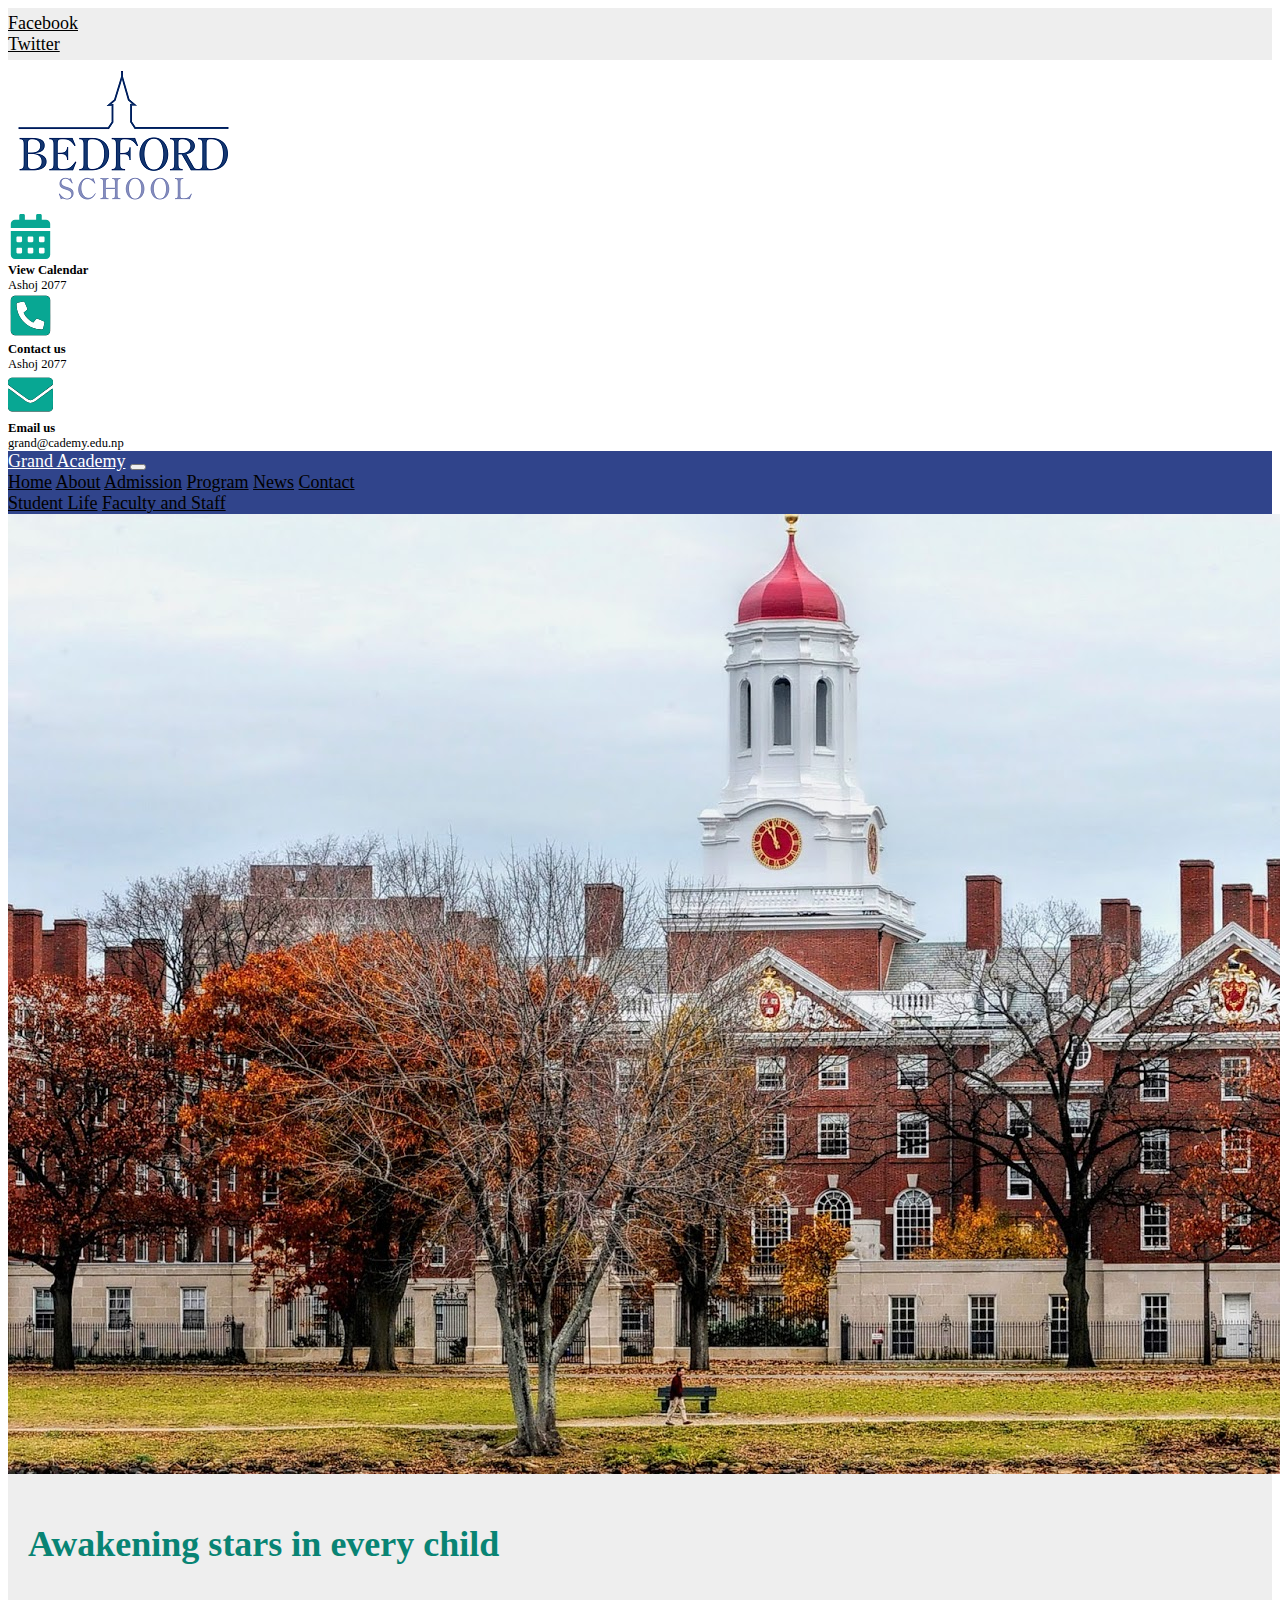
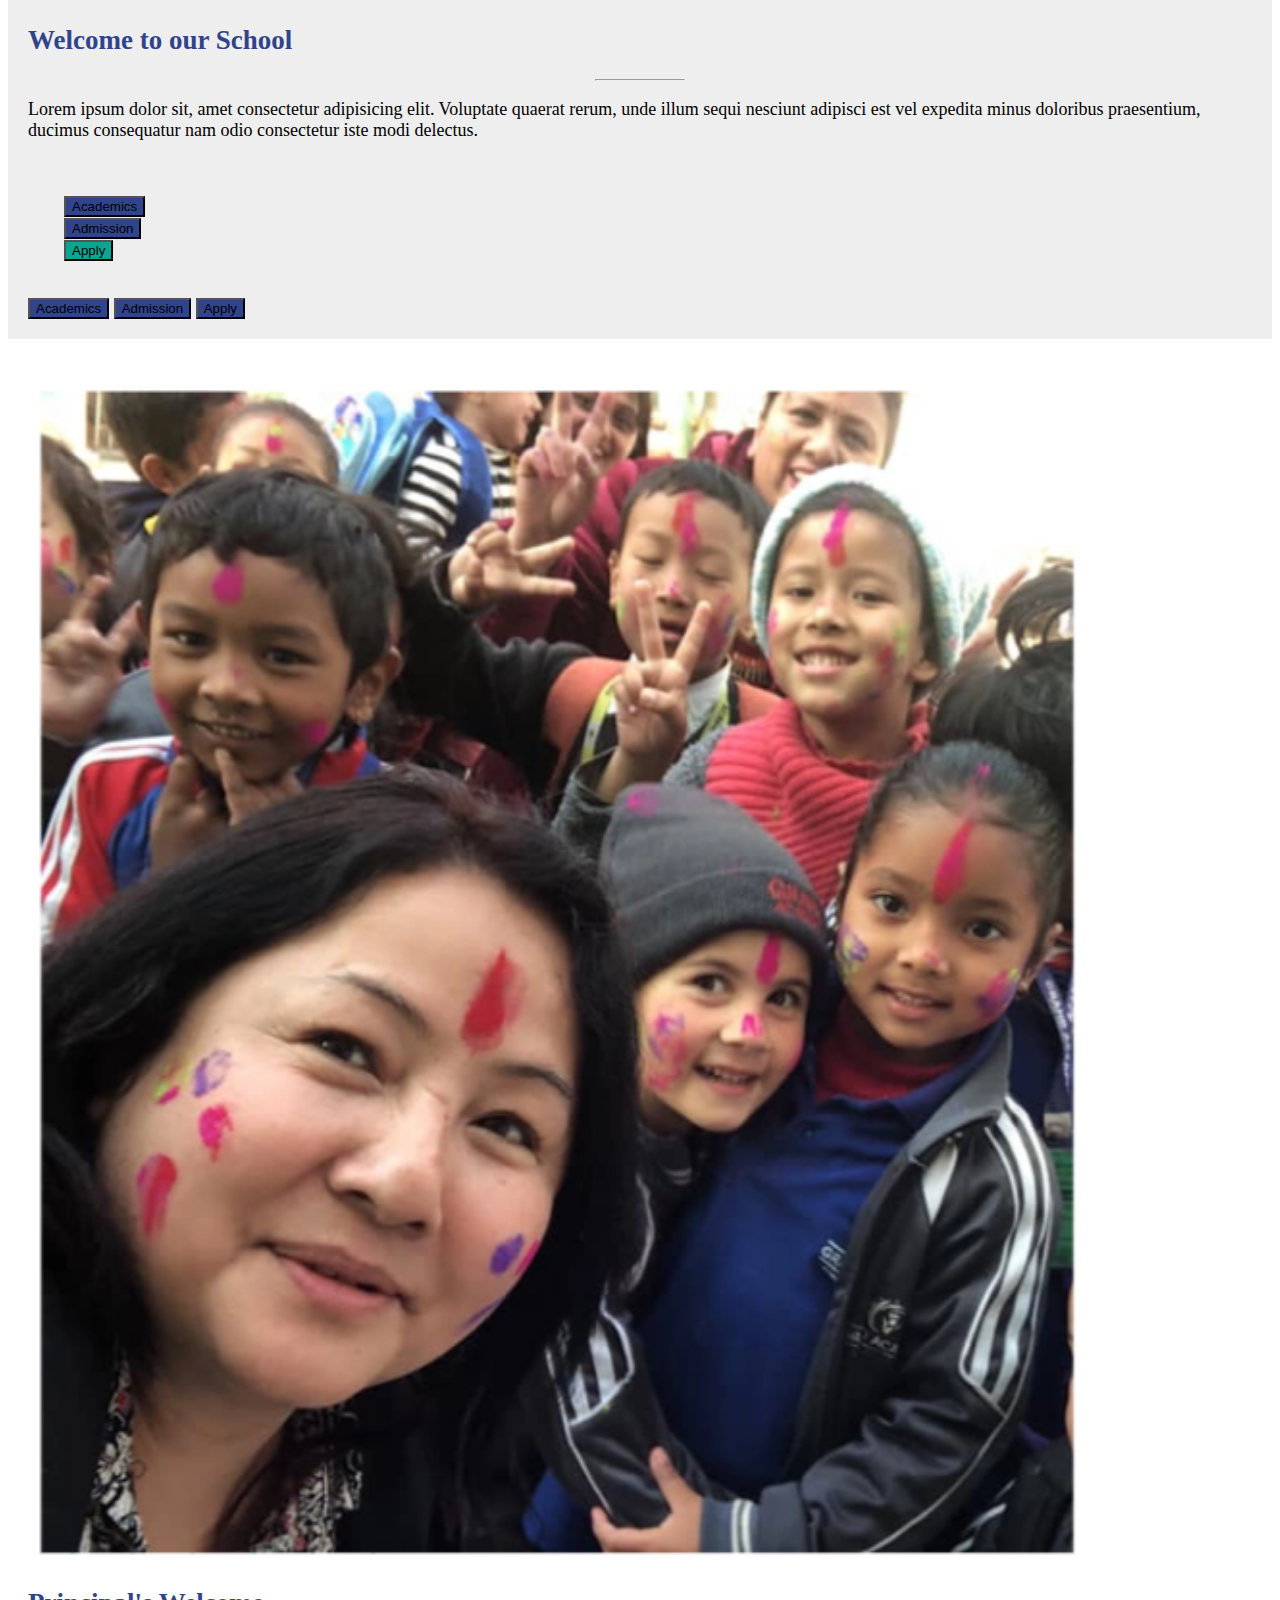
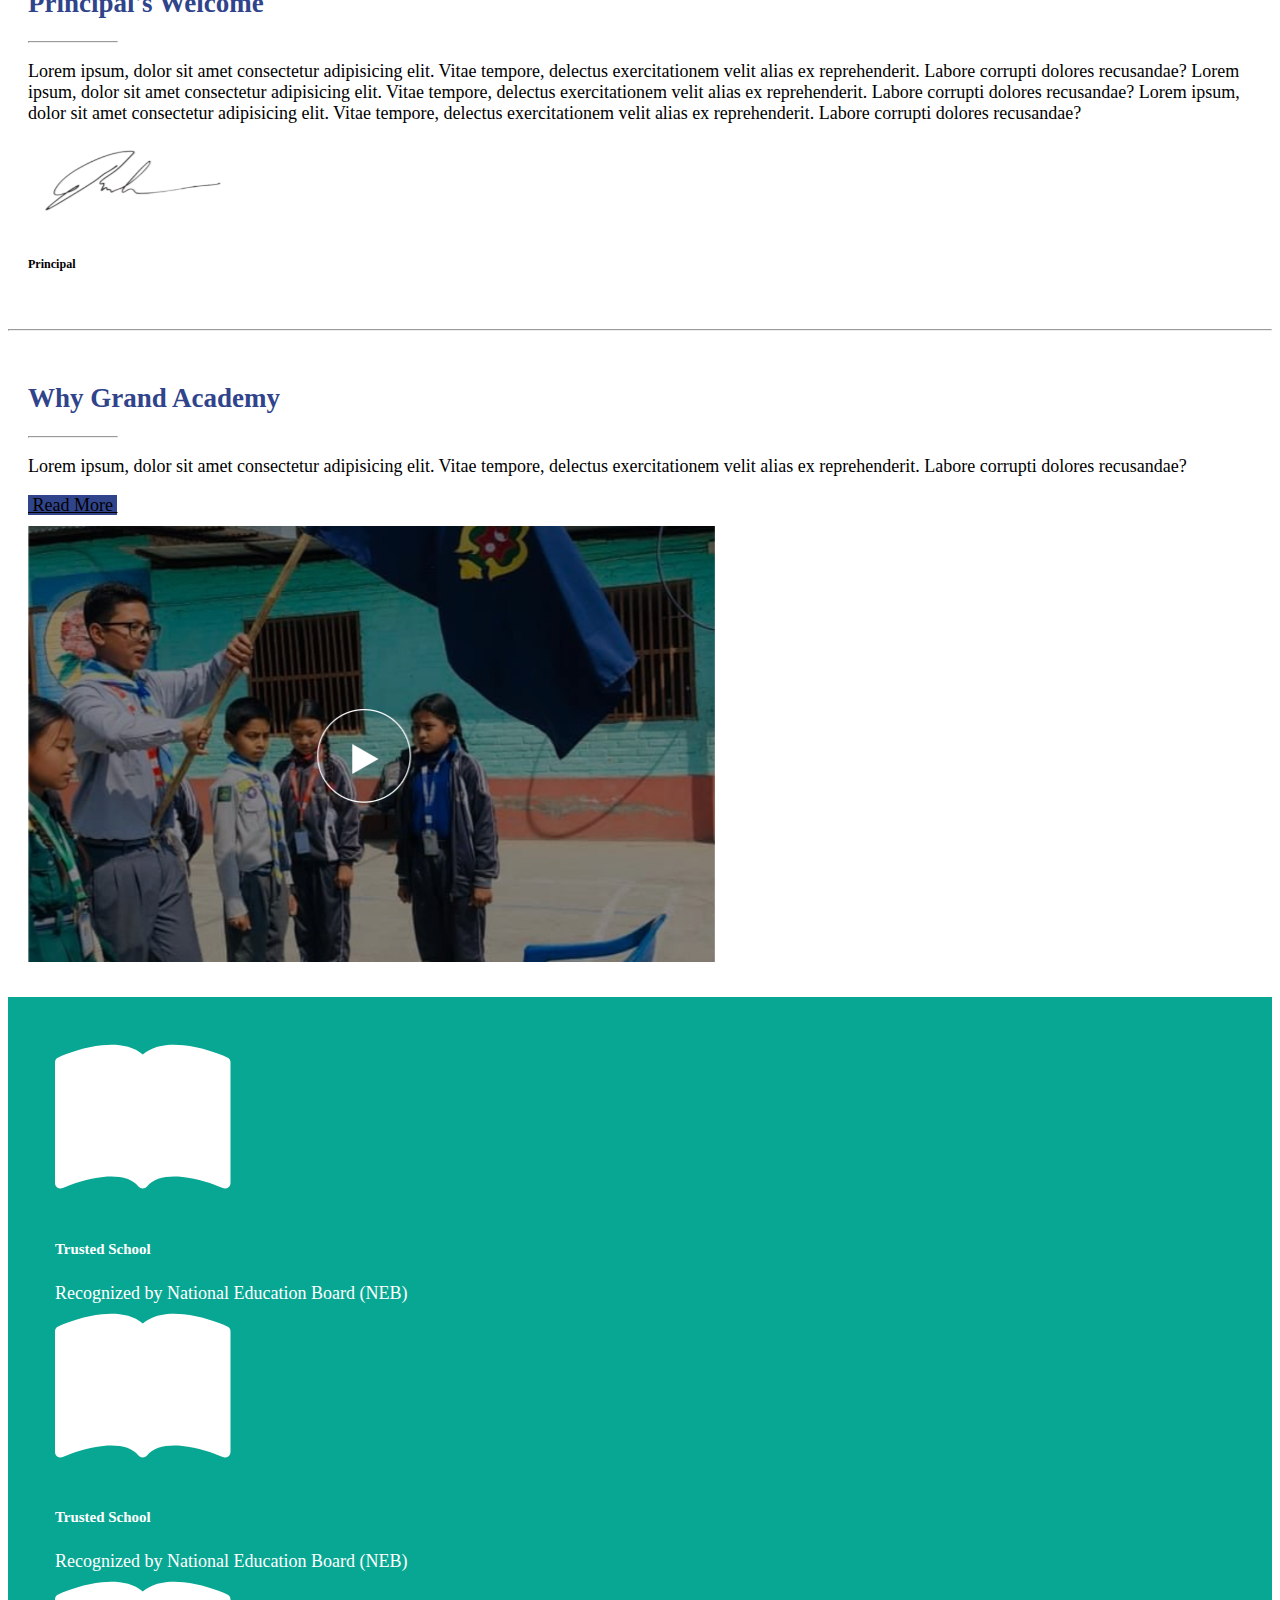
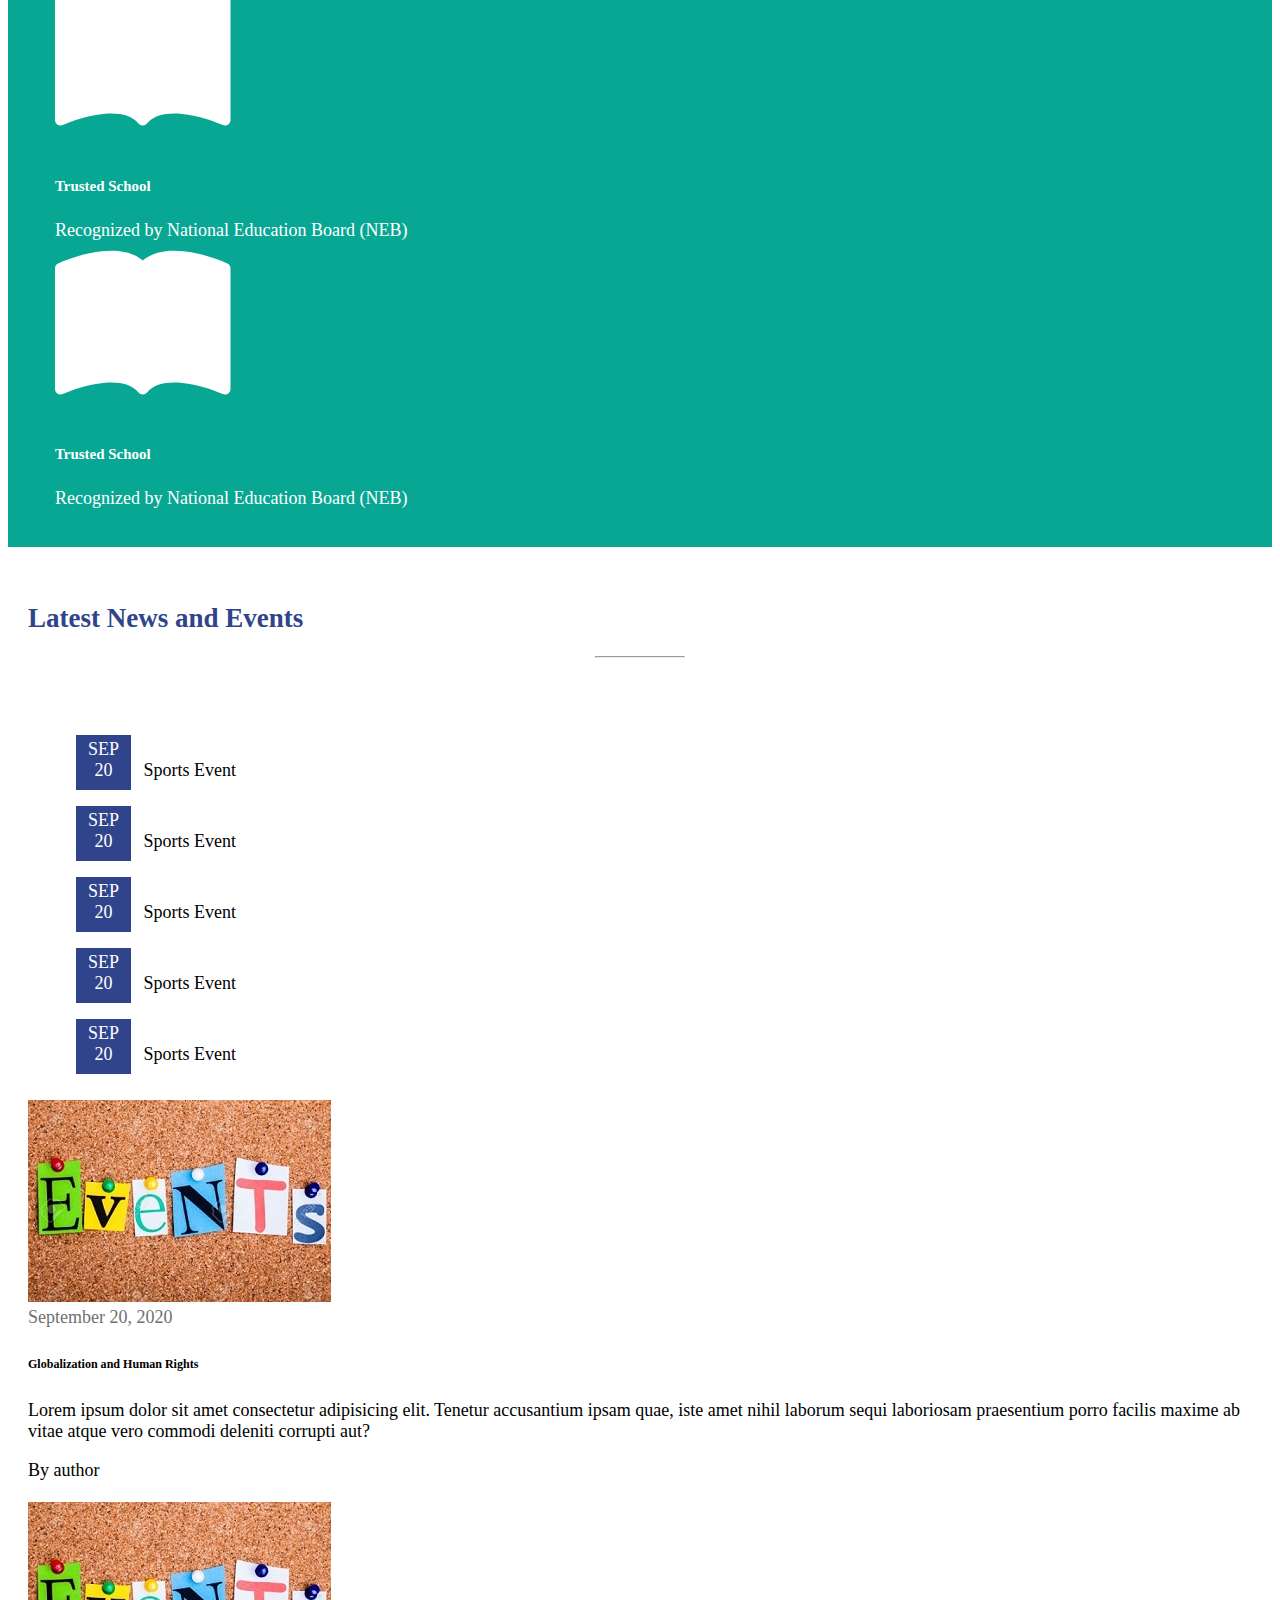
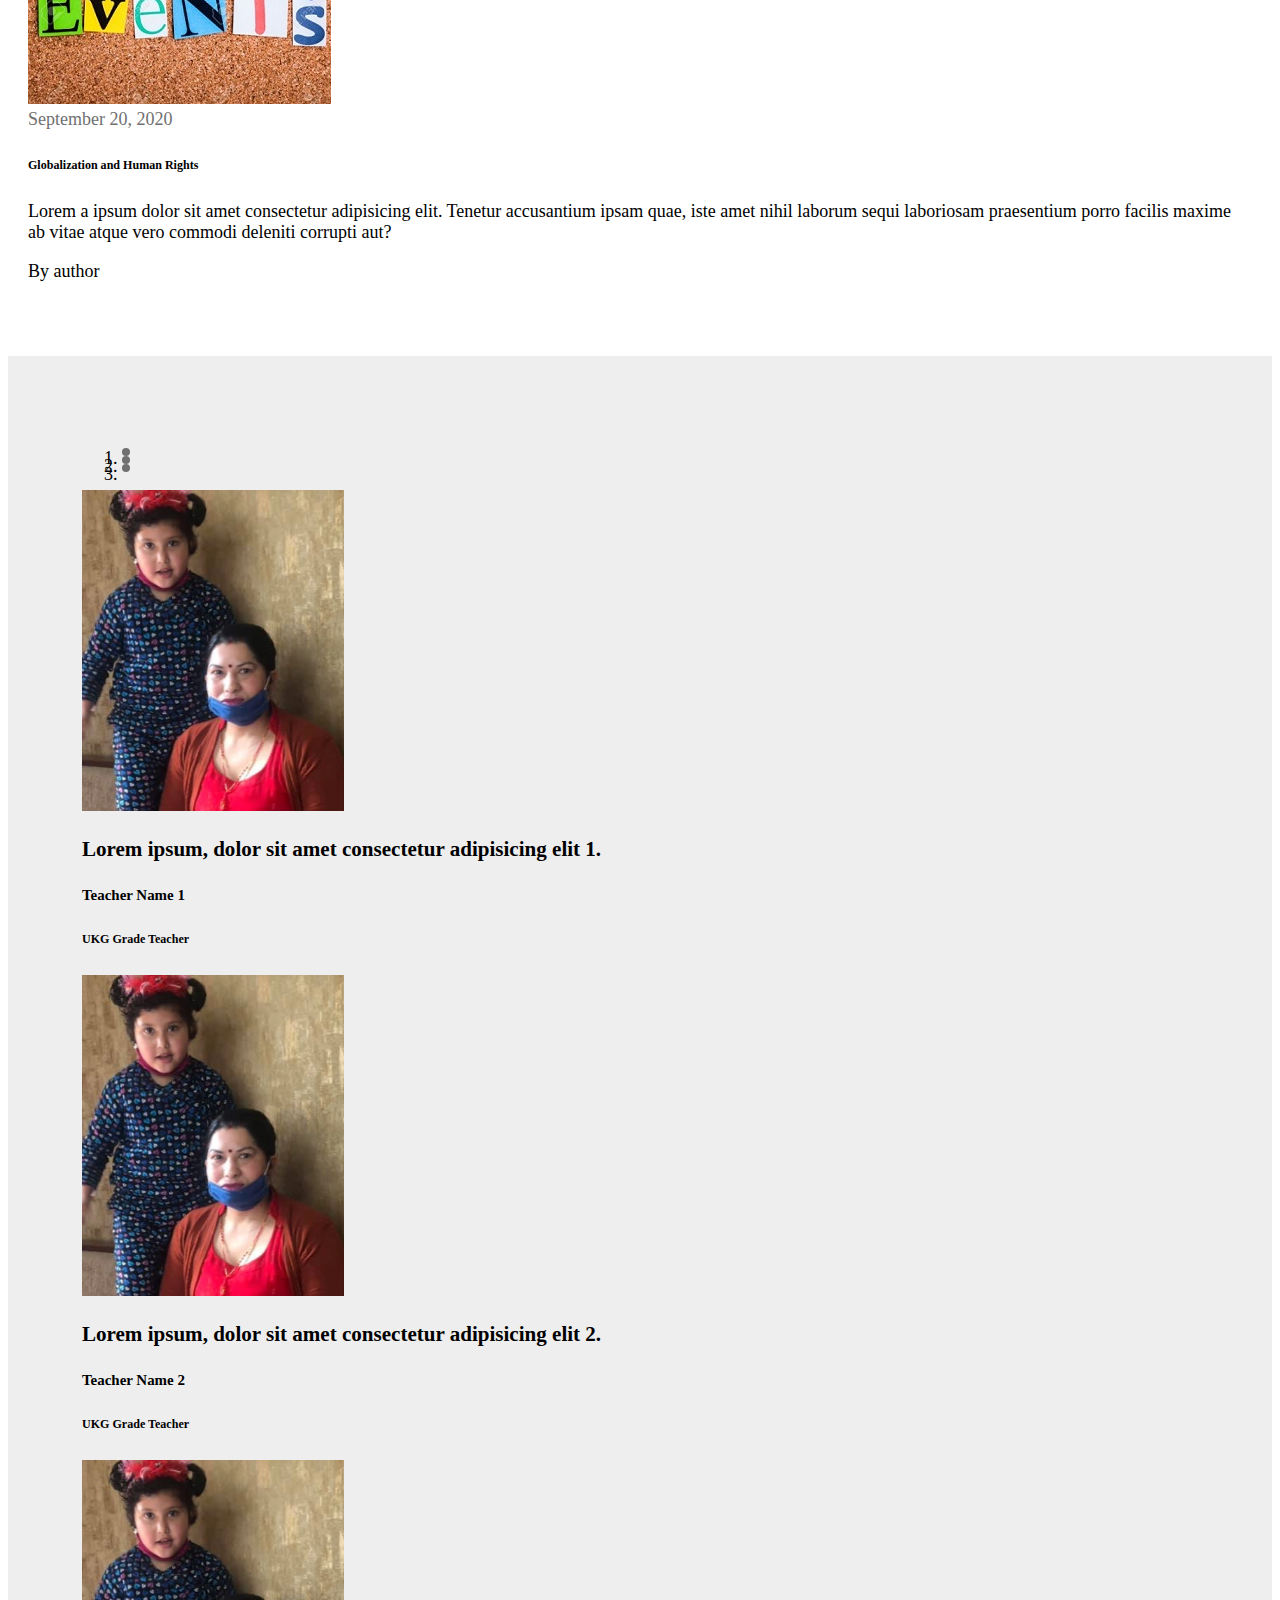
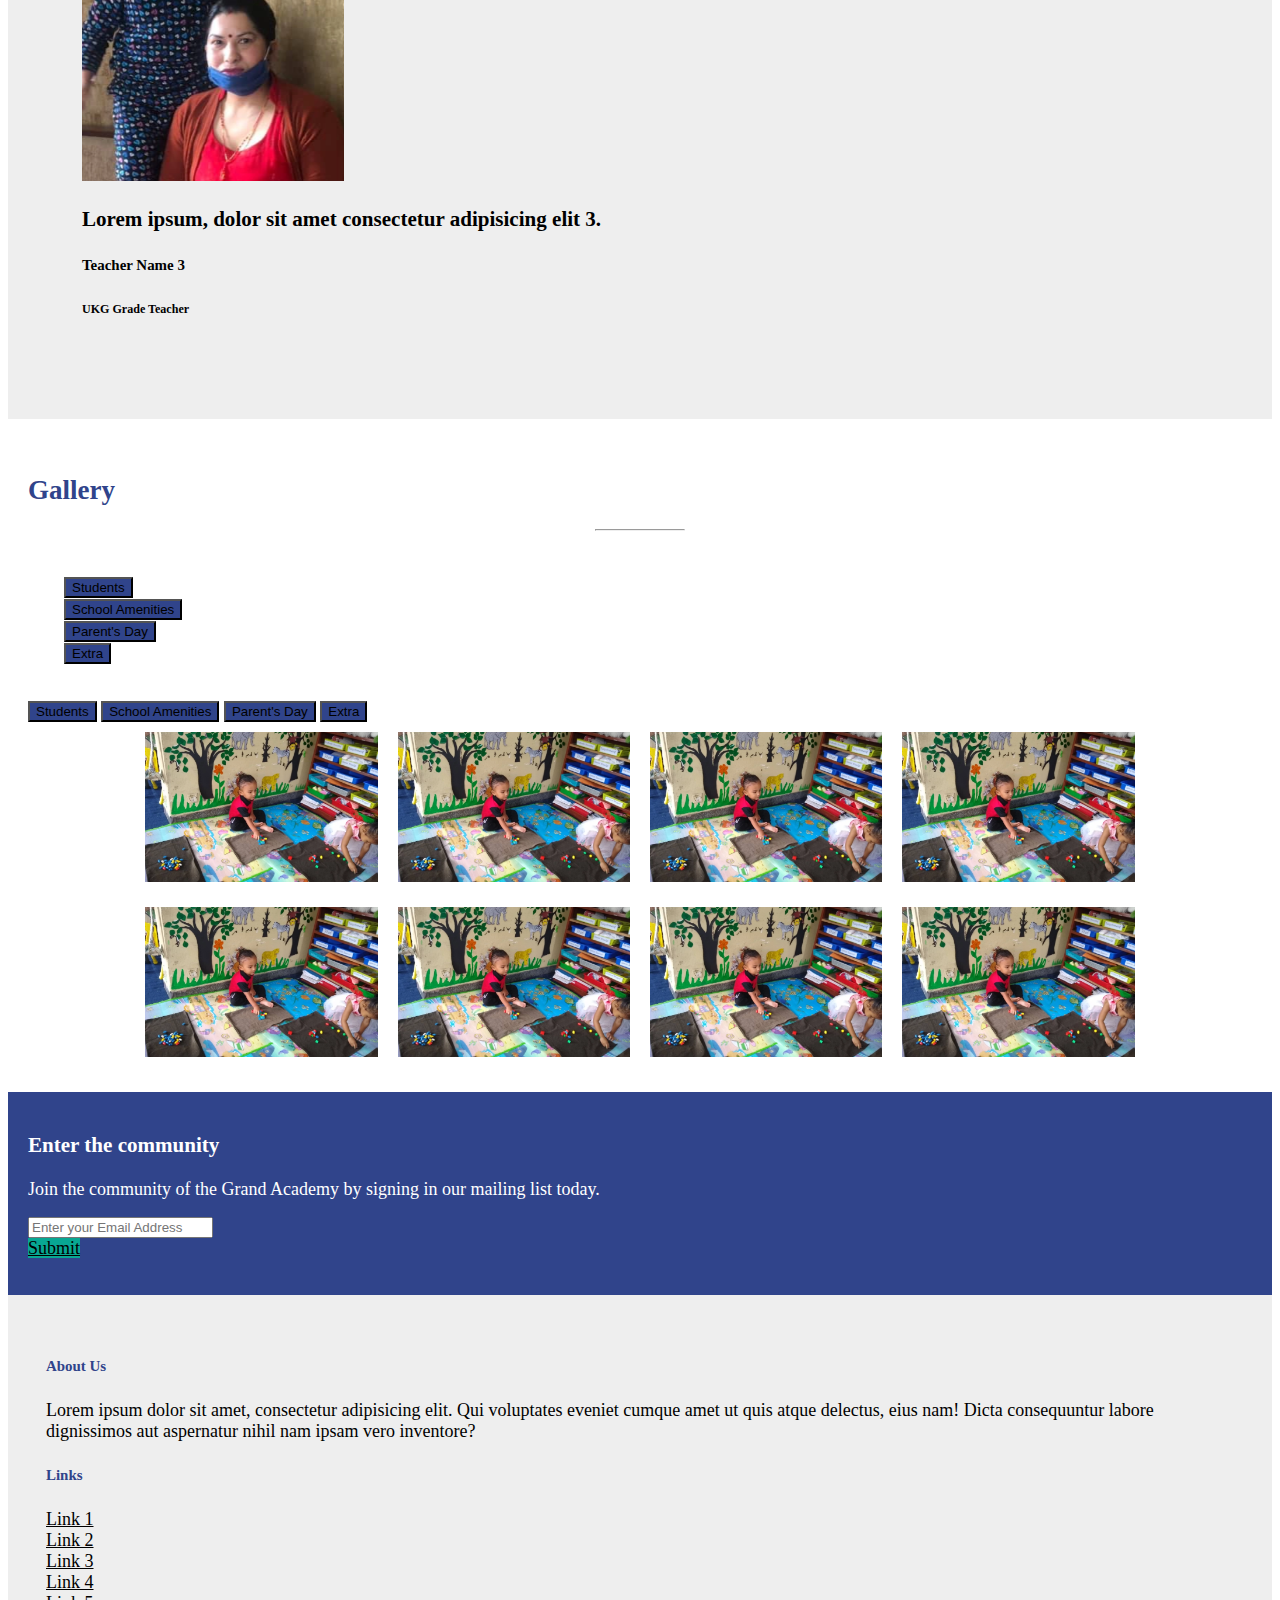
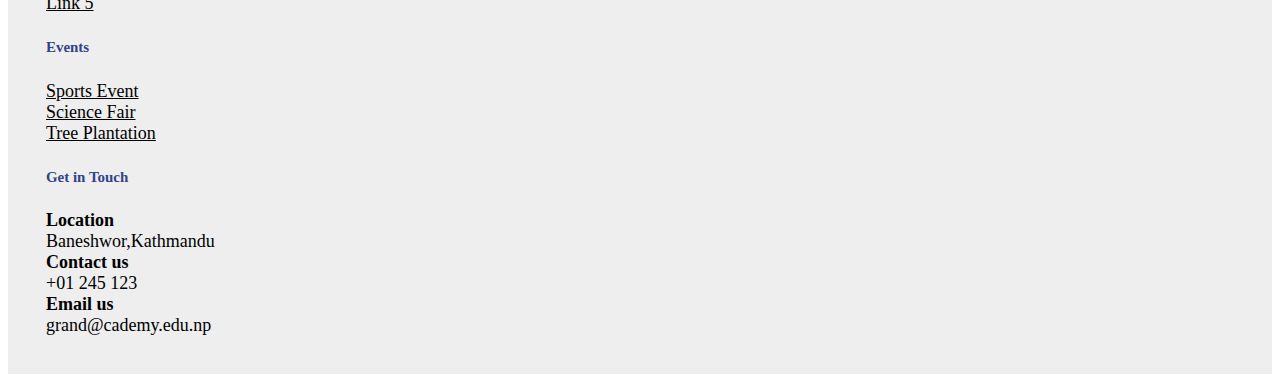
==== index.html @ 6115d981 "added padding and margins" ====
<!DOCTYPE html>
<html lang="en">
  <head>
    <!-- Required meta tags -->
    <meta charset="utf-8" />
    <meta
      name="viewport"
      content="width=device-width, initial-scale=1, shrink-to-fit=no"
    />

    <!-- Bootstrap CSS -->
    <link
      rel="stylesheet"
      href="https://cdn.jsdelivr.net/npm/bootstrap@4.5.3/dist/css/bootstrap.min.css"
      integrity="sha384-TX8t27EcRE3e/ihU7zmQxVncDAy5uIKz4rEkgIXeMed4M0jlfIDPvg6uqKI2xXr2"
      crossorigin="anonymous"
    />

    <!-- Font Awesome CSS -->
    <link
      rel="stylesheet"
      href="https://cdnjs.cloudflare.com/ajax/libs/font-awesome/4.7.0/css/font-awesome.min.css"
    />

    <!-- Local CSS -->
    <link rel="stylesheet" href="style.css" />

    <title>Demo</title>
  </head>

  <body>
    <div id="main-body-wrapper" class="container">
      <!-- 1. Social Media -->
      <section class="social-media">
        <div class="container-fluid">
          <div class="row justify-content-md-end text-center" style="padding:5px 0px">
            <div class="col col-md-2"><a href="#">Facebook</a></div>
            <div class="col col-md-2"><a href="#">Twitter</a></div>
          </div>
        </div>
      </section>

      <!-- 2. Header Section -->
      <section class="my-header">
        <div class="container-fluid">
          <div class="row">
            <!-- logo section -->
            <div class="col-3">
              <img src="img/logo.png" alt="logo" />
            </div>

            <!-- other section -->
            <div class="d-none d-xl-block col-9 align-self-center">
              <div class="row justify-content-end">
                <!--1st item-->
                <div class="col-3">
                  <div class="row">
                    <!--icon -->
                    <div class="col-lg-3 align-self-center">
                      <img
                        class="my-icon"
                        src="img/calendar-icon.svg"
                        alt="icon"
                      />
                    </div>
                    <!-- info -->
                    <div class="col-9">
                      <span style="font-weight: bold">View Calendar<br /></span>
                      Ashoj 2077
                    </div>
                  </div>
                </div>

                <!--2nd item-->
                <div class="col-3">
                  <div class="row">
                    <!--icon -->
                    <div class="col-lg-3 align-self-center">
                      <img
                        class="my-icon"
                        src="img/phone-icon.svg"
                        alt="icon"
                      />
                    </div>
                    <!-- info -->
                    <div class="col-9">
                      <span style="font-weight: bold">Contact us<br /></span>
                      Ashoj 2077
                    </div>
                  </div>
                </div>

                <!-- 3rd item-->
                <div class="col-3">
                  <div class="row">
                    <!--icon -->
                    <div class="col-lg-3 align-self-center">
                      <img class="my-icon" src="img/mail-icon.svg" alt="icon" />
                    </div>
                    <!-- info -->
                    <div class="col-9">
                      <span style="font-weight: bold">Email us<br /></span>
                      <span style="word-wrap: break-word">
                        grand@cademy.edu.np
                      </span>
                    </div>
                  </div>
                </div>
              </div>
            </div>
          </div>
        </div>
      </section>

      <!-- 3. Navigation Bar -->
      <nav class="navbar navbar-dark navbar-expand-lg sticky-top">
        <!--logo-->
        <a href="#" class="d-lg-none navbar-band" style="color: white"
          >Grand Academy</a
        >

        <!--toggle button-->
        <button
          class="navbar-toggler"
          data-toggle="collapse"
          data-target="#navbar-menu"
        >
          <span class="navbar-toggler-icon"> </span>
        </button>

        <!--collapse on small screens-->
        <div class="collapse navbar-collapse" id="navbar-menu">
          <div class="navbar-nav mr-auto">
            <a class="nav-item nav-link mx-3 active" href="#">Home</a>
            <a class="nav-item nav-link mx-3" href="#">About</a>
            <a class="nav-item nav-link mx-3" href="#">Admission</a>
            <a class="nav-item nav-link mx-3" href="#">Program</a>
            <a class="nav-item nav-link mx-3" href="#">News</a>
            <a class="nav-item nav-link mx-3" href="#">Contact</a>
          </div>
          <div class="navbar-nav">
            <a class="nav-item nav-link mx-3" href="#">Student Life</a>
            <a class="nav-item nav-link mx-3" href="#">Faculty and Staff</a>
          </div>
        </div>

        <!--test-->
      </nav>

      <!-- 5. Welcome Image-->
      <section class="welcome-image">
        <div class="container-fluid" style="background-color: #eeeeee">
          <img src="img/welcome.jpg" alt="welcome-image" class="img-fluid" />
        </div>
      </section>

      <!-- 6. Welcome Section -->
      <section class="welcome-section">
        <div class="container-fluid text-center pt-3">
          <!-- Main Title -->
          <div class="row">
            <div class="col-12" style="color:#088474;">
              <h1>Awakening stars in every child</h1>
            </div>
          </div>
          <!-- Welcome Message -->
          <div class="row">
            <div class="col-xs-12 offset-md-2 col-md-8 offset-md-2 text-center">
              <h2>Welcome to our School</h2>
              <hr id="custom-hr"/>
              <p>
                Lorem ipsum dolor sit, amet consectetur adipisicing elit.
                Voluptate quaerat rerum, unde illum sequi nesciunt adipisci est
                vel expedita minus doloribus praesentium, ducimus consequatur
                nam odio consectetur iste modi delectus.
              </p>
            </div>
          </div>
          <!-- Buttons -->
          <div class="row">
            <!-- For Tablets and Greater -->
            <div
              class="d-none d-sm-block col-sm-12 col-md-12 offset-lg-2 col-lg-8 offset-lg-2"
              id ="custom-btn-group"
            >
              <div class="row justify-content-center">
                <div class="col-sm-3 col-md-3 col-lg-3">
                  <button type="button" class="btn btn-primary btn-block">
                    Academics
                  </button>
                </div>
                <div class="col-sm-3 col-md-3 col-lg-3">
                  <button type="button" class="btn btn-primary btn-block">
                    Admission
                  </button>
                </div>
                <div class="col-sm-3 col-md-3 col-lg-3">
                  <button type="button" class="btn btn-primary btn-block" id="green-btn">
                    Apply
                  </button>
                </div>
              </div>
            </div>
            <!-- For Mobiles and Smaller -->
            <div class="offset-2 col-8 offset-2">
              <div class="row justify-content-center">
                <div
                  class="btn-group-vertical btn-block d-sm-none"
                  role="group"
                >
                  <button type="button" class="btn btn-primary">
                    Academics
                  </button>
                  <button type="button" class="btn btn-primary">
                    Admission
                  </button>
                  <button type="button" class="btn btn-primary">Apply</button>
                </div>
              </div>
            </div>
          </div>
        </div>
      </section>

      <!-- 7.1 Principal's Welcome -->
      <section class="principal-message">
        <div class="container-fluid">
          <div class="row" style="padding-top:1rem">
            <div class="offset-0 col-12 offset-0">
              <div class="row">
                <!-- Principal Picture -->
                <div class="col-12 col-lg-6 text-center">
                  <img
                    src="img/principal.png"
                    alt="principal"
                    class="img-fluid"
                    style="height: 100%; width: 86%"
                  />
                </div>

                <!-- Principal Welcome -->
                <div class="col-12 col-lg-6">
                  <div class="row h-100">
                    <div class="col-xs-12 col-md-9">
                      <h2>Principal's Welcome</h2>
                      <hr id="custom-hr"/>
                      <p>
                        Lorem ipsum, dolor sit amet consectetur adipisicing
                        elit. Vitae tempore, delectus exercitationem velit alias
                        ex reprehenderit. Labore corrupti dolores recusandae?
                        Lorem ipsum, dolor sit amet consectetur adipisicing
                        elit. Vitae tempore, delectus exercitationem velit alias
                        ex reprehenderit. Labore corrupti dolores recusandae?
                        Lorem ipsum, dolor sit amet consectetur adipisicing
                        elit. Vitae tempore, delectus exercitationem velit alias
                        ex reprehenderit. Labore corrupti dolores recusandae?
                      </p>
                    </div>
                    <div class="col-12 align-self-end">
                      <img src="img/principal_signature.png" alt="signature" />
                      <h6>Principal</h6>
                    </div>
                  </div>
                </div>
              </div>
            </div>
          </div>
        </div>
      </section>
      <hr />

      <!-- 7.2 Principal on Why this Academy-->
      <section class="principal-message">
        <div class="container-fluid">
          <div class="row">
            <div class="offset-0 col-12 offset-0">
              <div class="row">
                <!-- Why this School section -->
                <div class="col-12 col-lg-6">
                  <div class="row h-100">
                    <div class="col-12">
                      <h2>Why Grand Academy</h2>
                      <hr id="custom-hr"/>
                      <p>
                        Lorem ipsum, dolor sit amet consectetur adipisicing
                        elit. Vitae tempore, delectus exercitationem velit alias
                        ex reprehenderit. Labore corrupti dolores recusandae?
                      </p>
                    </div>
                    <div class="col-12">
                      <a class="btn btn-primary" href="#"
                        >&nbsp;Read More&nbsp;</a
                      >
                    </div>
                  </div>
                </div>

                <!-- Video -->
                <div class="col-12 col-lg-6 text-center" style="padding:10px 0px;">
                  <img src="img/video.png" alt="video" class="img-fluid" />
                </div>
              </div>
            </div>
          </div>
        </div>
      </section>

      <!-- 8. Short Info on School-->
      <section class="short-info">
        <div class="container-fluid">
          <div class="row text-center" id="info-container">
            <div class="col-md-3 align-self-center">
              <svg
                width="15%"
                height="15%"
                viewBox="0 0 16 16"
                class="bi bi-book-fill"
                fill="currentColor"
                xmlns="http://www.w3.org/2000/svg"
              >
                <path
                  fill-rule="evenodd"
                  d="M8 1.783C7.015.936 5.587.81 4.287.94c-1.514.153-3.042.672-3.994 1.105A.5.5 0 0 0 0 2.5v11a.5.5 0 0 0 .707.455c.882-.4 2.303-.881 3.68-1.02 1.409-.142 2.59.087 3.223.877a.5.5 0 0 0 .78 0c.633-.79 1.814-1.019 3.222-.877 1.378.139 2.8.62 3.681 1.02A.5.5 0 0 0 16 13.5v-11a.5.5 0 0 0-.293-.455c-.952-.433-2.48-.952-3.994-1.105C10.413.809 8.985.936 8 1.783z"
                />
              </svg>
              <h5>Trusted School</h5>
              <p>Recognized by National Education Board (NEB)</p>
            </div>
            <div class="col-md-3 align-self-center">
              <svg
                width="15%"
                height="15%"
                viewBox="0 0 16 16"
                class="bi bi-book-fill"
                fill="currentColor"
                xmlns="http://www.w3.org/2000/svg"
              >
                <path
                  fill-rule="evenodd"
                  d="M8 1.783C7.015.936 5.587.81 4.287.94c-1.514.153-3.042.672-3.994 1.105A.5.5 0 0 0 0 2.5v11a.5.5 0 0 0 .707.455c.882-.4 2.303-.881 3.68-1.02 1.409-.142 2.59.087 3.223.877a.5.5 0 0 0 .78 0c.633-.79 1.814-1.019 3.222-.877 1.378.139 2.8.62 3.681 1.02A.5.5 0 0 0 16 13.5v-11a.5.5 0 0 0-.293-.455c-.952-.433-2.48-.952-3.994-1.105C10.413.809 8.985.936 8 1.783z"
                />
              </svg>
              <h5>Trusted School</h5>
              <p>Recognized by National Education Board (NEB)</p>
            </div>
            <div class="col-md-3 align-self-center">
              <svg
                width="15%"
                height="15%"
                viewBox="0 0 16 16"
                class="bi bi-book-fill"
                fill="currentColor"
                xmlns="http://www.w3.org/2000/svg"
              >
                <path
                  fill-rule="evenodd"
                  d="M8 1.783C7.015.936 5.587.81 4.287.94c-1.514.153-3.042.672-3.994 1.105A.5.5 0 0 0 0 2.5v11a.5.5 0 0 0 .707.455c.882-.4 2.303-.881 3.68-1.02 1.409-.142 2.59.087 3.223.877a.5.5 0 0 0 .78 0c.633-.79 1.814-1.019 3.222-.877 1.378.139 2.8.62 3.681 1.02A.5.5 0 0 0 16 13.5v-11a.5.5 0 0 0-.293-.455c-.952-.433-2.48-.952-3.994-1.105C10.413.809 8.985.936 8 1.783z"
                />
              </svg>
              <h5>Trusted School</h5>
              <p>Recognized by National Education Board (NEB)</p>
            </div>
            <div class="col-md-3 align-self-center">
              <svg
                width="15%"
                height="15%"
                viewBox="0 0 16 16"
                class="bi bi-book-fill"
                fill="currentColor"
                xmlns="http://www.w3.org/2000/svg"
              >
                <path
                  fill-rule="evenodd"
                  d="M8 1.783C7.015.936 5.587.81 4.287.94c-1.514.153-3.042.672-3.994 1.105A.5.5 0 0 0 0 2.5v11a.5.5 0 0 0 .707.455c.882-.4 2.303-.881 3.68-1.02 1.409-.142 2.59.087 3.223.877a.5.5 0 0 0 .78 0c.633-.79 1.814-1.019 3.222-.877 1.378.139 2.8.62 3.681 1.02A.5.5 0 0 0 16 13.5v-11a.5.5 0 0 0-.293-.455c-.952-.433-2.48-.952-3.994-1.105C10.413.809 8.985.936 8 1.783z"
                />
              </svg>
              <h5>Trusted School</h5>
              <p>Recognized by National Education Board (NEB)</p>
            </div>
          </div>
        </div>
      </section>

      <!-- 9. News & Events -->
      <section class="news-event">
        <!-- Header -->
        <div class="row">
          <div class="col-12 text-center" id="other-header">
            <h2>Latest News and Events</h2>
            <hr id="custom-hr"/>
            <br>
            <br>
          </div>
        </div>

        <!-- Container -->
        <div class="row">
          <!-- Upcoming Events -->
          <div class="col-lg-6">
            <ul>
              <li>
                <span class="date-display">SEP 20</span>
                <span>Sports Event</span>
              </li>
              <li>
                <span class="date-display">SEP 20</span>
                Sports Event
              </li>
              <li>
                <span class="date-display">SEP 20</span>
                Sports Event
              </li>
              <li>
                <span class="date-display">SEP 20</span>
                Sports Event
              </li>
              <li>
                <span class="date-display">SEP 20</span>
                Sports Event
              </li>
            </ul>
          </div>

          <!-- Recent Events -->
          <div class="col-lg-6">
            <!-- 1st item -->
            <div class="row">
              <!-- event image -->
              <div class="col-lg-6 align-self-center text-center" id="event-img">
                <img class="img-fluid" src="img/event-img.jpg" alt="" />
              </div>
              <!-- event details -->
              <div class="col-lg-6">
                <div class="row h-100">
                  <!-- event info -->
                  <div class="col-12">
                    <span class="date-text">September 20, 2020<br /></span>
                    <h6>Globalization and Human Rights</h6>
                    <p class="ellipsis">
                      Lorem ipsum dolor sit amet consectetur adipisicing elit.
                      Tenetur accusantium ipsam quae, iste amet nihil laborum
                      sequi laboriosam praesentium porro facilis maxime ab vitae
                      atque vero commodi deleniti corrupti aut?
                    </p>
                  </div>
                  <!-- author info -->
                  <div class="col-12 align-self-end">By author</div>
                </div>
                <div class="row"></div>
              </div>
            </div>

            <br />

            <!-- 2nd item -->
            <div class="row">
              <!-- event image -->
              <div class="col-lg-6 align-self-center text-center" id="event-img">
                <img class="img-fluid" src="img/event-img.jpg" alt="" />
              </div>
              <!-- event details -->
              <div class="col-lg-6">
                <div class="row h-100">
                  <!-- event info -->
                  <div class="col-12">
                    <span class="date-text">September 20, 2020<br /></span>
                    <h6>Globalization and Human Rights</h6>
                    <p class="ellipsis">
                      Lorem a ipsum dolor sit amet consectetur adipisicing elit.
                      Tenetur accusantium ipsam quae, iste amet nihil laborum
                      sequi laboriosam praesentium porro facilis maxime ab vitae
                      atque vero commodi deleniti corrupti aut?
                    </p>
                  </div>
                  <!-- author info -->
                  <div class="col-12 align-self-end">By author</div>
                </div>
                <div class="row"></div>
              </div>
            </div>
          </div>
        </div>
      </section>

      <!-- 10. Carousel -->
      <section class="my-carousel">
        <div class="container-fluid">
          <div
            id="carouselIndicators"
            class="carousel slide"
            data-ride="carousel"
          >
            <!--indicators-->
            <ol class="carousel-indicators">
              <li
                data-target="#carouselIndicators"
                data-slide-to="0"
                class="active"
              ></li>
              <li data-target="#carouselIndicators" data-slide-to="1"></li>
              <li data-target="#carouselIndicators" data-slide-to="2"></li>
            </ol>

            <div class="carousel-inner">
              <!--item 1-->
              <div class="carousel-item active">
                <div class="row">
                  <div class="offset-1 col-10 offset-1">
                    <div class="row">
                      <!--img section-->
                      <div class="col-xs-12 col-md-3 text-center">
                        <img src="img/pic1.png" alt="pic1" class="img-fluid" />
                      </div>
                      <!--info section-->
                      <div class="col-9">
                        <div class="row" style="height: 100%">
                          <!--message-->
                          <div class="col-xs-12 col-md-9">
                            <h3>
                              Lorem ipsum, dolor sit amet consectetur
                              adipisicing elit 1.
                            </h3>
                          </div>
                          <!-- teacher details -->
                          <div class="col-12">
                            <h5>Teacher Name 1</h5>
                            <h6>UKG Grade Teacher</h6>
                          </div>
                        </div>
                      </div>
                    </div>
                  </div>
                </div>
              </div>

              <!--item 2-->
              <div class="carousel-item">
                <div class="row">
                  <div class="offset-1 col-10 offset-1">
                    <div class="row">
                      <!--img section-->
                      <div class="col-xs-12 col-md-3 text-center">
                        <img src="img/pic2.png" alt="pic2" class="img-fluid" />
                      </div>
                      <!--info section-->
                      <div class="col-9">
                        <div class="row" style="height: 100%">
                          <!--message-->
                          <div class="col-xs-12 col-md-9">
                            <h3>
                              Lorem ipsum, dolor sit amet consectetur
                              adipisicing elit 2.
                            </h3>
                          </div>
                          <!-- teacher details -->
                          <div class="col-12">
                            <h5>Teacher Name 2</h5>
                            <h6>UKG Grade Teacher</h6>
                          </div>
                        </div>
                      </div>
                    </div>
                  </div>
                </div>
              </div>

              <!--item 3-->
              <div class="carousel-item">
                <div class="row">
                  <div class="offset-1 col-10 offset-1">
                    <div class="row">
                      <!--img section-->
                      <div class="col-xs-12 col-md-3 text-center">
                        <img src="img/pic3.png" alt="pic3" class="img-fluid" />
                      </div>
                      <!--info section-->
                      <div class="col-9">
                        <div class="row" style="height: 100%">
                          <!--message-->
                          <div class="col-xs-12 col-md-9">
                            <h3>
                              Lorem ipsum, dolor sit amet consectetur
                              adipisicing elit 3.
                            </h3>
                          </div>
                          <!-- teacher details -->
                          <div class="col-12">
                            <h5>Teacher Name 3</h5>
                            <h6>UKG Grade Teacher</h6>
                          </div>
                        </div>
                      </div>
                    </div>
                  </div>
                </div>
              </div>
            </div>

            <!--carousel control buttons-->
            <a
              class="carousel-control-prev"
              href="#carouselIndicators"
              role="button"
              data-slide="prev"
            >
              <span
                class="carousel-control-prev-icon"
                aria-hidden="true"
              ></span>
              <span class="sr-only">Previous</span>
            </a>
            <a
              class="carousel-control-next"
              href="#carouselIndicators"
              role="button"
              data-slide="next"
            >
              <span
                class="carousel-control-next-icon"
                aria-hidden="true"
              ></span>
              <span class="sr-only">Next</span>
            </a>
          </div>
        </div>
      </section>

      <!-- 11. Gallery -->
      <section class="my-gallery">
        <div class="container-fluid">
          <!-- Title -->
          <div class="row">
            <div class="col-12 text-center" id="other-header">
              <h2>Gallery</h2>
              <hr id="custom-hr"/>
            </div>
          </div>

          <!-- Buttons -->
          <div class="row">
            <!-- For Tablets and Greater -->
            <div
              class="d-none d-sm-block col-sm-12 col-md-12 offset-lg-2 col-lg-8 offset-lg-2"
              id="custom-btn-group"
            >
              <div class="row justify-content-center">
                <div class="col-sm-3 col-md-3 col-lg-3">
                  <button
                    type="button"
                    class="my-btn btn btn-primary btn-block"
                  >
                    Students
                  </button>
                </div>
                <div class="col-sm-3 col-md-3 col-lg-3">
                  <button
                    type="button"
                    class="my-btn btn btn-primary btn-block"
                  >
                    School Amenities
                  </button>
                </div>
                <div class="col-sm-3 col-md-3 col-lg-3">
                  <button
                    type="button"
                    class="my-btn btn btn-primary btn-block"
                  >
                    Parent's Day
                  </button>
                </div>
                <div class="col-sm-3 col-md-3 col-lg-3">
                  <button
                    type="button"
                    class="my-btn btn btn-primary btn-block"
                  >
                    Extra
                  </button>
                </div>
              </div>
            </div>
            <!-- For Mobiles and Smaller -->
            <div class="offset-2 col-8 offset-2">
              <div class="row justify-content-center">
                <div class="btn-group d-sm-none" role="group">
                  <button type="button" class="my-btn btn btn-primary">
                    Students
                  </button>
                  <button type="button" class="my-btn btn btn-primary">
                    School Amenities
                  </button>
                  <button type="button" class="my-btn btn btn-primary">
                    Parent's Day
                  </button>
                  <button type="button" class="my-btn btn btn-primary">
                    Extra
                  </button>
                </div>
              </div>
            </div>
          </div>

          <!-- Image Section -->
          <div class="row">
            <div class="img-area">
              <div class="single-img">
                <img
                  class="img-fluid gallery-img"
                  src="img/gallery-img.png"
                  alt="gallery-image1"
                />
              </div>
              <div class="single-img">
                <img
                  class="img-fluid gallery-img"
                  src="img/gallery-img.png"
                  alt="gallery-image2"
                />
              </div>
              <div class="single-img">
                <img
                  class="img-fluid gallery-img"
                  src="img/gallery-img.png"
                  alt="gallery-image3"
                />
              </div>
              <div class="single-img">
                <img
                  class="img-fluid gallery-img"
                  src="img/gallery-img.png"
                  alt="gallery-image4"
                />
              </div>
              <div class="single-img">
                <img
                  class="img-fluid gallery-img"
                  src="img/gallery-img.png"
                  alt="gallery-image5"
                />
              </div>
              <div class="single-img">
                <img
                  class="img-fluid gallery-img"
                  src="img/gallery-img.png"
                  alt="gallery-image6"
                />
              </div>
              <div class="single-img">
                <img
                  class="img-fluid gallery-img"
                  src="img/gallery-img.png"
                  alt="gallery-image7"
                />
              </div>
              <div class="single-img">
                <img
                  class="img-fluid gallery-img"
                  src="img/gallery-img.png"
                  alt="gallery-image8"
                />
              </div>
            </div>
          </div>
        </div>
      </section>

      <!-- 12. Email Submission -->
      <section class="email-submission">
        <div class="container-fluid">
          <div class="row">
            <div class="col-md-4">
              <h3 style="font-weight:bold;">Enter the community</h3>
              <p>
                Join the community of the Grand Academy by signing in our
                mailing list today.
              </p>
            </div>
            <div class="col-md-8 align-self-center">
              <div class="input-group mb-3" style="margin:16px 0px;">
                <input
                  type="text"
                  class="rounded-0 form-control"
                  placeholder="Enter your Email Address"
                />
                <div class="input-group-append">
                  <a
                    href="#"
                    class="rounded-0 btn-block btn btn-success"
                    id="green-btn"
                    type="submit"
                    >Submit</a
                  >
                </div>
              </div>
            </div>
          </div>
        </div>
      </section>

      <!-- 13. Footer -->
      <section class="pg-footer">
        <div class="container-fluid">
          <div class="row" style="padding:1rem">
            <!--About Us-->
            <div class="col-md-6 col-lg-3">
              <div class="row">
                <div class="col-12">
                  <h5 id="footer-title">About Us</h5>
                </div>
              </div>
              <div class="row">
                <div class="col-12">
                  <p>
                    Lorem ipsum dolor sit amet, consectetur adipisicing elit.
                    Qui voluptates eveniet cumque amet ut quis atque delectus,
                    eius nam! Dicta consequuntur labore dignissimos aut
                    aspernatur nihil nam ipsam vero inventore?
                  </p>
                </div>
              </div>
            </div>
            <!--Links-->
            <div class="col-md-6 col-lg-3">
              <div class="row">
                <div class="col-12">
                  <h5 id="footer-title">Links</h5>
                </div>
              </div>
              <div class="row">
                <div class="col-12">
                  <a href="#">Link 1<br /></a>
                  <a href="#">Link 2<br /></a>
                  <a href="#">Link 3<br /></a>
                  <a href="#">Link 4<br /></a>
                  <a href="#">Link 5<br /></a>
                </div>
              </div>
            </div>
            <!--Events-->
            <div class="col-md-6 col-lg-3">
              <div class="row">
                <div class="col-12">
                  <h5 id="footer-title">Events</h5>
                </div>
              </div>
              <div class="row">
                <div class="col-12">
                  <a href="#">Sports Event<br /></a>
                  <a href="#">Science Fair<br /></a>
                  <a href="#">Tree Plantation<br /></a>
                </div>
              </div>
            </div>
            <!--Get in Touch-->
            <div class="col-md-6 col-lg-3">
              <div class="row">
                <div class="col-12">
                  <h5 id="footer-title">Get in Touch</h5>
                </div>
              </div>
              <div class="row">
                <div class="col-12">
                  <b>Location</b><br /> Baneshwor,Kathmandu <br />
                  <b>Contact us</b><br />+01 245 123<br />
                  <b>Email us</b><br />grand@cademy.edu.np<br />
                </div>
              </div>
            </div>
          </div>
        </div>
      </section>

      <!-- END OF BODY -->
    </div>

    <!-- Bootstrap JS and Jquery -->
    <script
      src="https://code.jquery.com/jquery-3.5.1.slim.min.js"
      integrity="sha384-DfXdz2htPH0lsSSs5nCTpuj/zy4C+OGpamoFVy38MVBnE+IbbVYUew+OrCXaRkfj"
      crossorigin="anonymous"
    ></script>
    <script
      src="https://cdn.jsdelivr.net/npm/bootstrap@4.5.3/dist/js/bootstrap.bundle.min.js"
      integrity="sha384-ho+j7jyWK8fNQe+A12Hb8AhRq26LrZ/JpcUGGOn+Y7RsweNrtN/tE3MoK7ZeZDyx"
      crossorigin="anonymous"
    ></script>
  </body>
</html>
---- style.css ----
/* ================= user-defined sections ====================== */

/* 1. social-media section */
.social-media {
  background-color: #eee;
}

/* 2. header section */
@media (max-width: 1202px) {
  .my-header {
    display: none;
  }
}

.my-header{
  font-size:0.7rem;
}

/* 3. nav-bar section */

/* 6. welcome section */
.welcome-section {
  background-color: #eeeeee;
}

.welcome-section h1 {
  padding-bottom:2rem;
}

/* 8. short-info section */
.short-info {
  background-color: #08a793;
  color: white;
}

.short-info p {
  margin:0rem;
}

/* 10. carousel section */
.my-carousel {
  background-color: #eeeeee;
  margin-top:3rem;
}

/*indicator transparent on tablets and smaller devices*/
.carousel-indicators li {
  width: 8px;
  height: 8px;
  border-radius: 100%;
  background-color: rgba(0, 0, 0, 0);
}

/*indicator opaque on laptop and larger devices*/
@media (min-width: 992px) {
  .carousel-indicators {
    bottom: -5%;
    right: 36%;
  }

  .carousel-indicators li {
    background-color: #707070;
  }
}

/* 11. email-submission section */
.email-submission {
  background-color: #30448b;
  color: white;
  padding: 20px 10px 10px 10px;
}

/* 12. footer section */
.pg-footer {
  background-color: #eeeeee;
}

/* ============================ global =========================== */

/* ----- fonts ----- */

/* anything smaller than 500px screen*/
html{
  font-size:13px;
}

@media screen and (min-width: 500px){
  html{
    font-size: 14px;
  }
}
@media screen and (min-width: 570px){
  html{
    font-size: 15px;
  }
}
@media screen and (min-width: 620px){
  html{
    font-size: 16px;
  }
}
@media screen and (min-width: 680px){
  html{
    font-size: 17px;
  }
}
@media screen and (min-width: 720px){
  html{
    font-size: 18px;
  }
}
@media screen and (min-width: 800px){
  html{
    font-size: 18px;
  }
}
@media screen and (min-width: 860px){
  html{
    font-size: 18px;
  }
}
@media screen and (min-width: 920px){
  html{
    font-size: 18px;
  }
}
@media screen and (min-width: 1000px){
  html{
    font-size: 18px;
  }
}

/* ----- tags ----- */

* {
  box-sizing: border-box;
}

a {
  color: black;
}

ul {
  list-style: none;
}

/* section header */
h2{
  font-weight: 600;
  color:#30448B;
}

/* -----  bootstrap classes -----  */
.navbar {
  background-color: #30448b;
}

.btn{
  background-color: #30448B !important;
}

.btn:hover{
  background-color: #405AB5 !important;
}

#green-btn{
  background-color: #08A793 !important;
}

#green-btn:hover{
  background-color: #088474 !important;
  transition: .2s;
}

/* -----  user-defined id/classes -----  */

#main-body-wrapper{
  max-width:1280px;
}

.my-icon {
  width: 45px;
  height: 45px;
}

.my-btn-container {
  height: 100px;
}

.my-btn {
  height: 100%;
}

.img-area {
  display: flex;
  flex-wrap: wrap;
  flex-direction: row;
  align-items: center;
  justify-content: center;
}

.single-img {
  padding: 10px;
}

.gallery-img {
  width: 280;
  height: 150px;
}

.gallery-img:hover {
  opacity: 0.5;
  transition: 0.2s;
}

#event-img:hover {
  opacity: 0.5;
  transition: 0.2s;
}

.date-text {
  color: #707070;
}

.ellipsis {
  overflow: hidden;
  text-overflow: ellipsis;
  display: -webkit-box;
  -webkit-line-clamp: 3;
  -webkit-box-orient: vertical;
}

#event-box {
  background-color: grey;
  color: white;
}

.date-display {
  display: inline-block;
  text-align: center;
  width: 55px;
  height: 55px;
  padding: 4px;
  margin: 8px;
  background-color: #30448b;
  color: white;
}

#footer-title{
  color:#30448B;
  font-weight:600;
}

.welcome-section,
.principal-message,
.short-info,
.news-event,
.my-carousel,
.my-gallery,
.email-submission,
.pg-footer {
  padding: 20px;
}

.email-submission p{
  margin:0px;
}

#custom-hr{
  width:5rem;
  height:.12rem;
  background-color: #707070;
}

.principal-message hr{
  margin:1rem 0rem;
}

#custom-btn-group{
  padding:2rem;
}

#info-container{
  padding:1rem 1.5rem;
}

.my-carousel .container-fluid{
  padding: 3rem;
}

#other-header{
  margin-top:2rem;
}
/*
NOTES:

1. Use visible-* and hidden-* classes to use two different containers.
*/
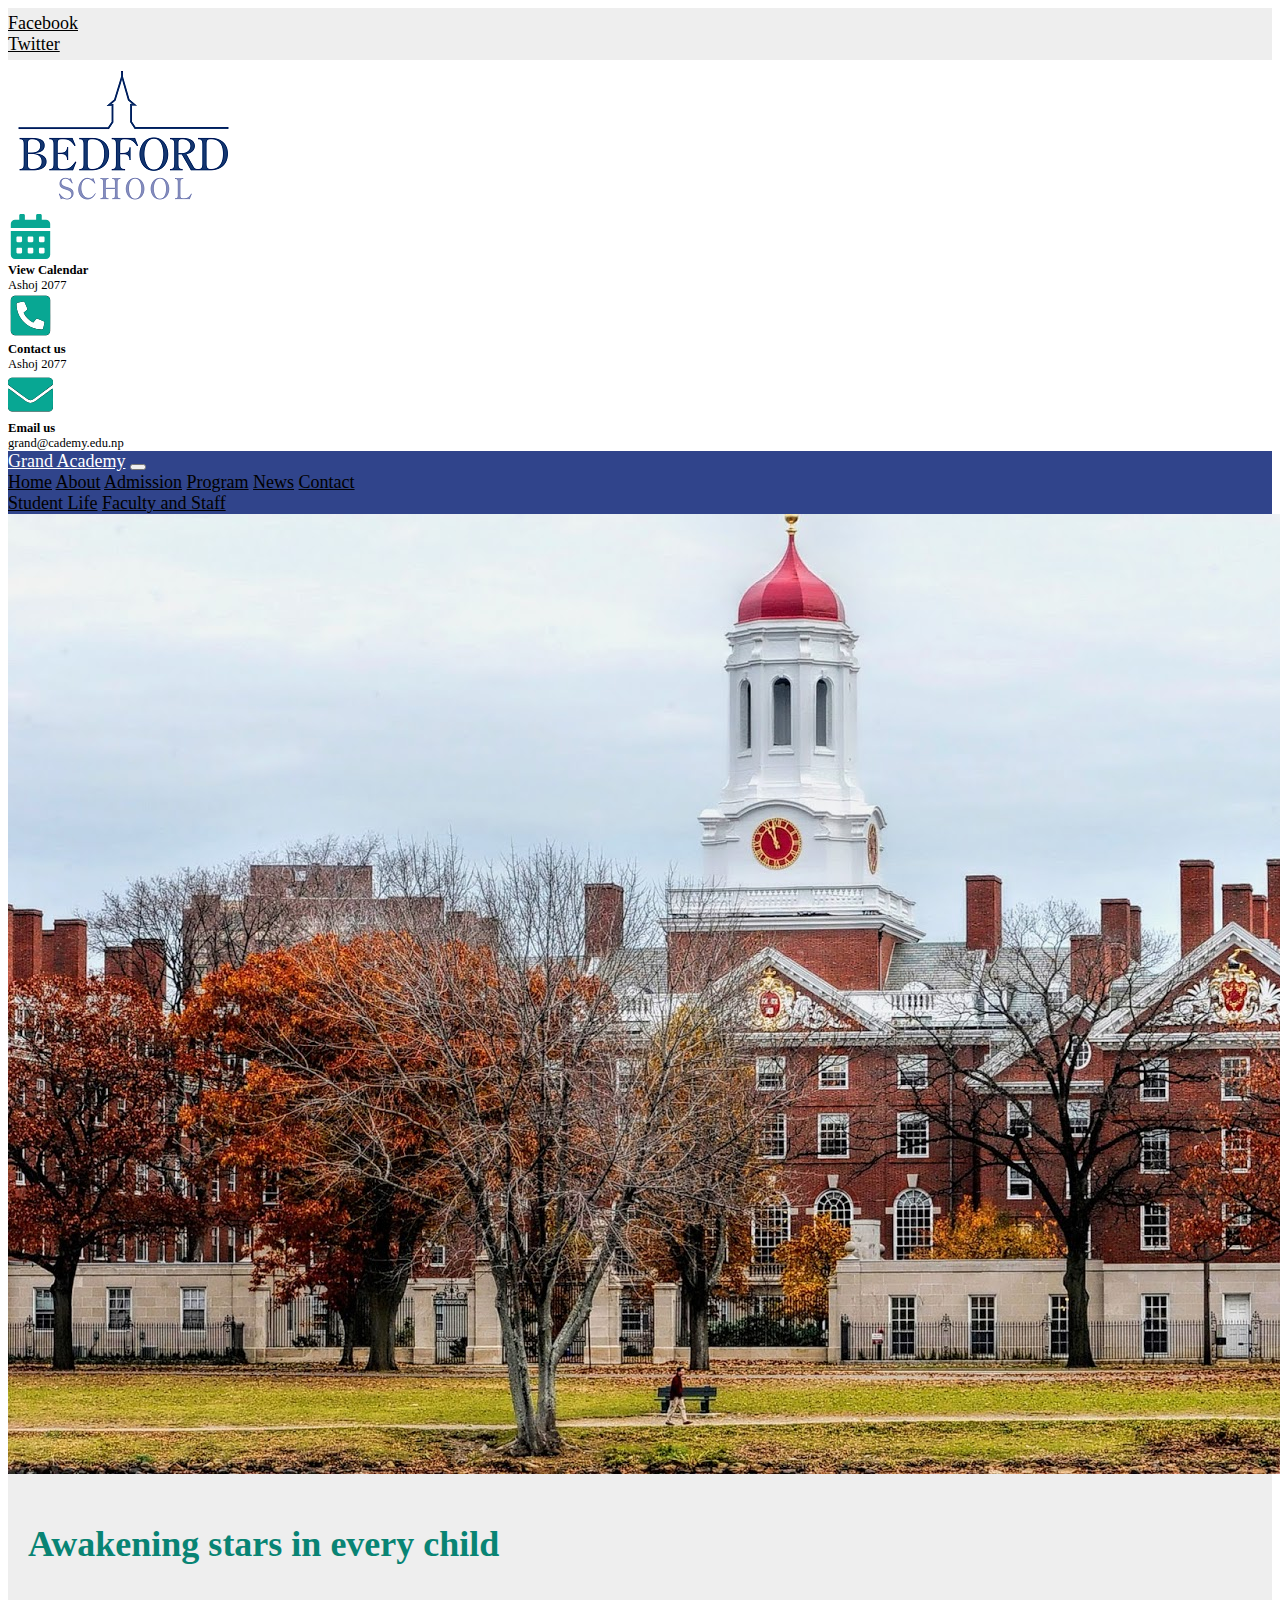
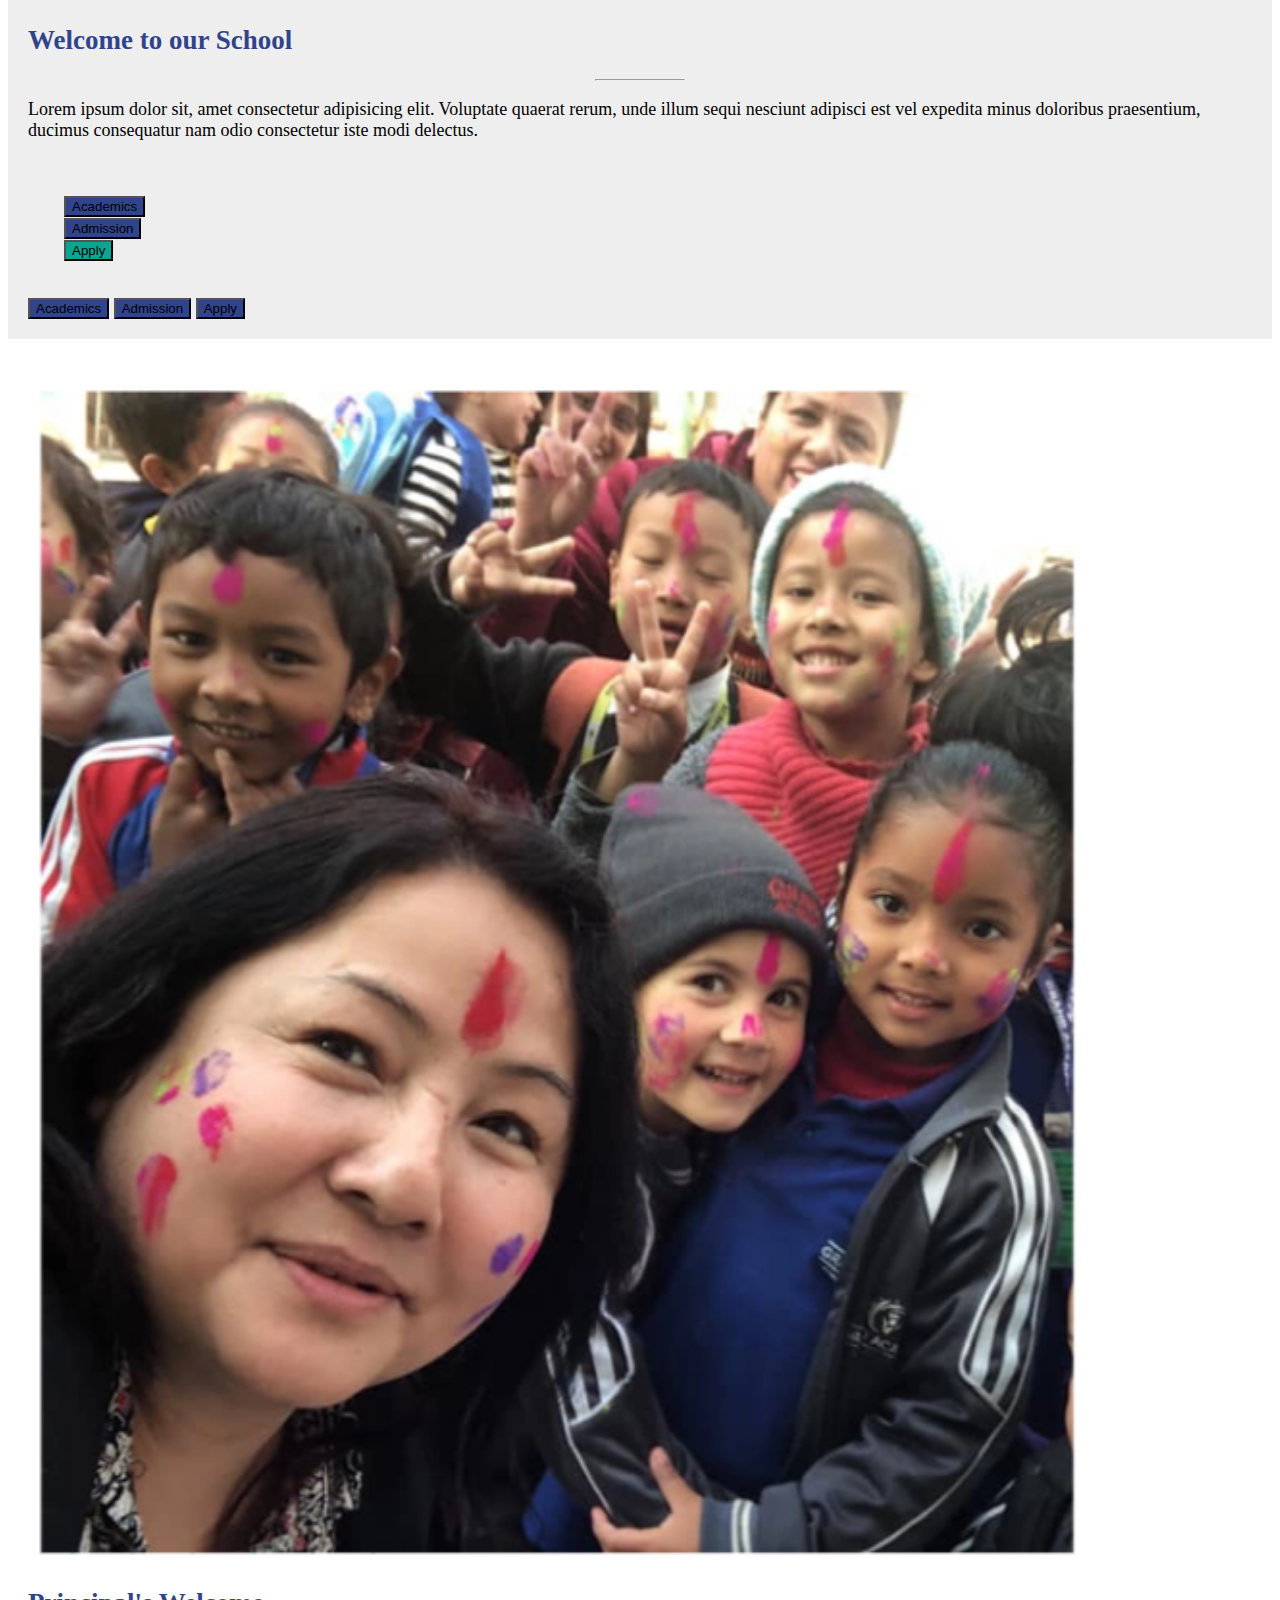
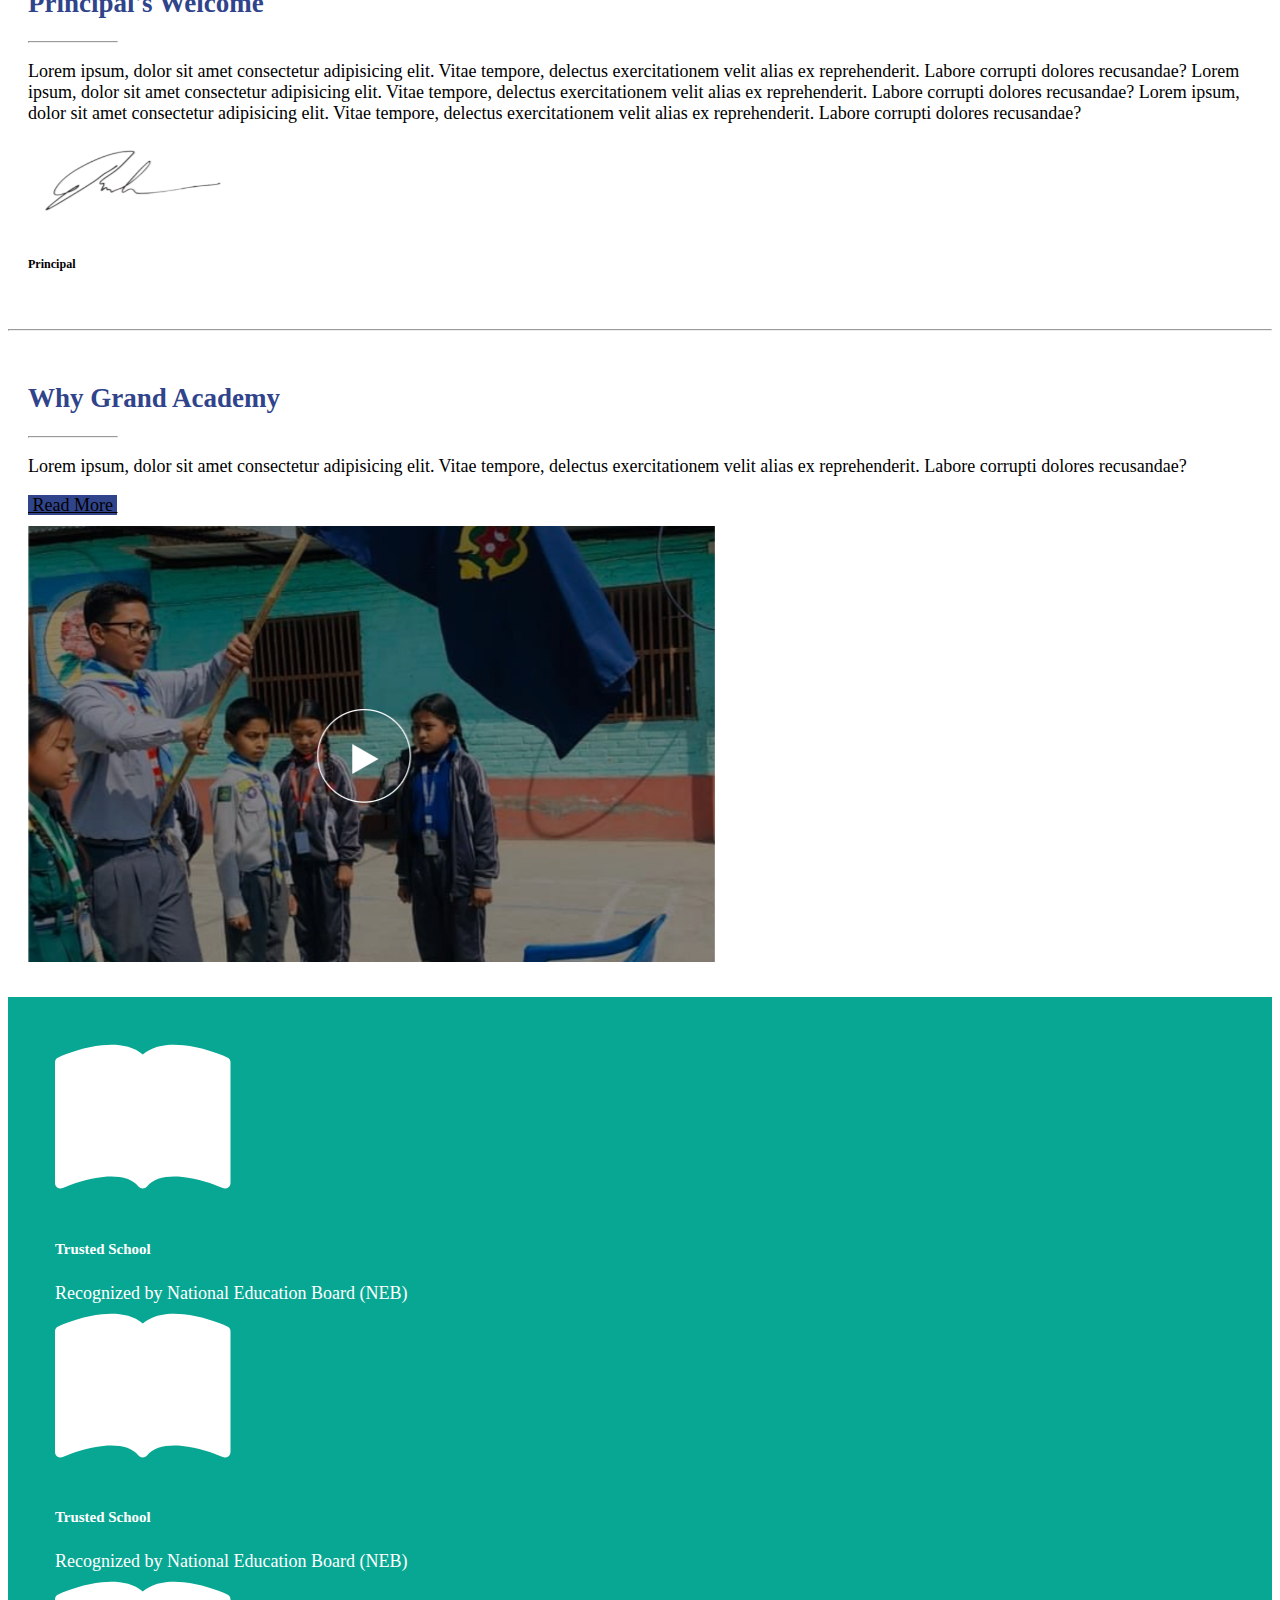
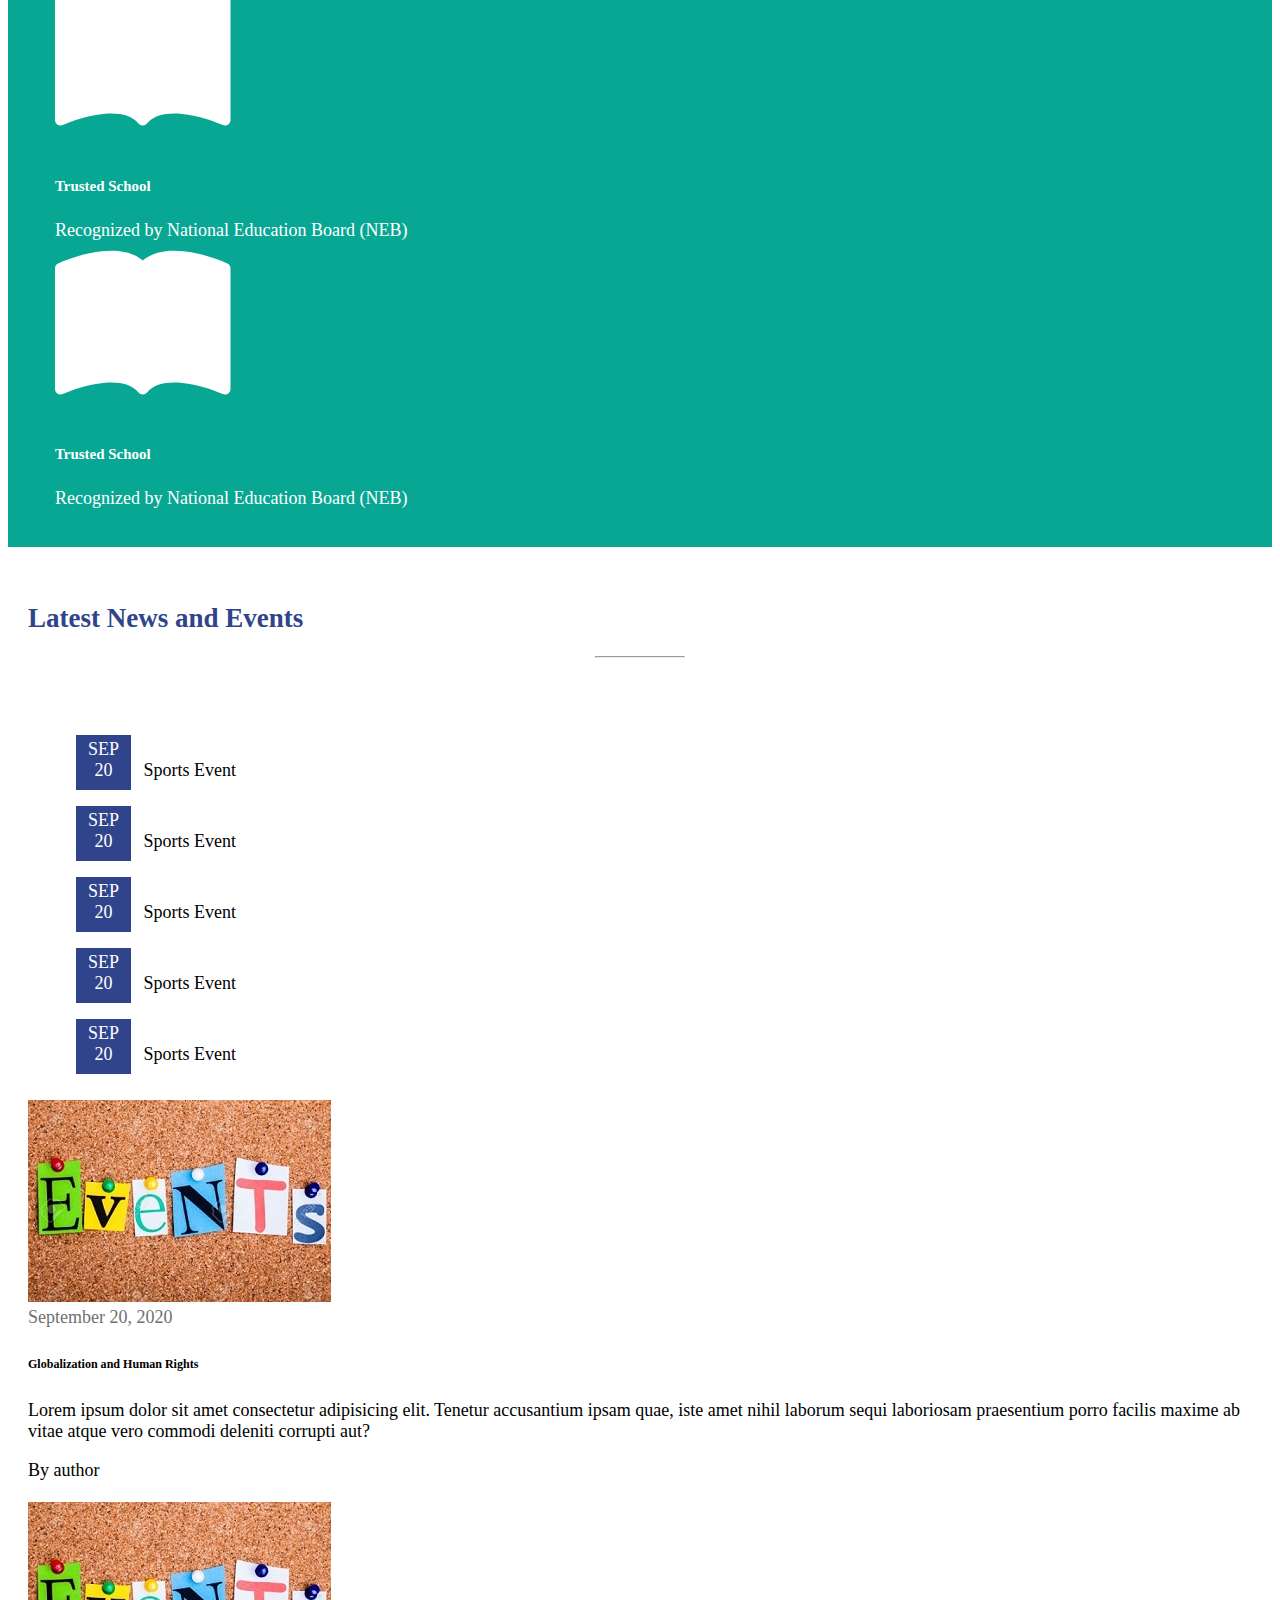
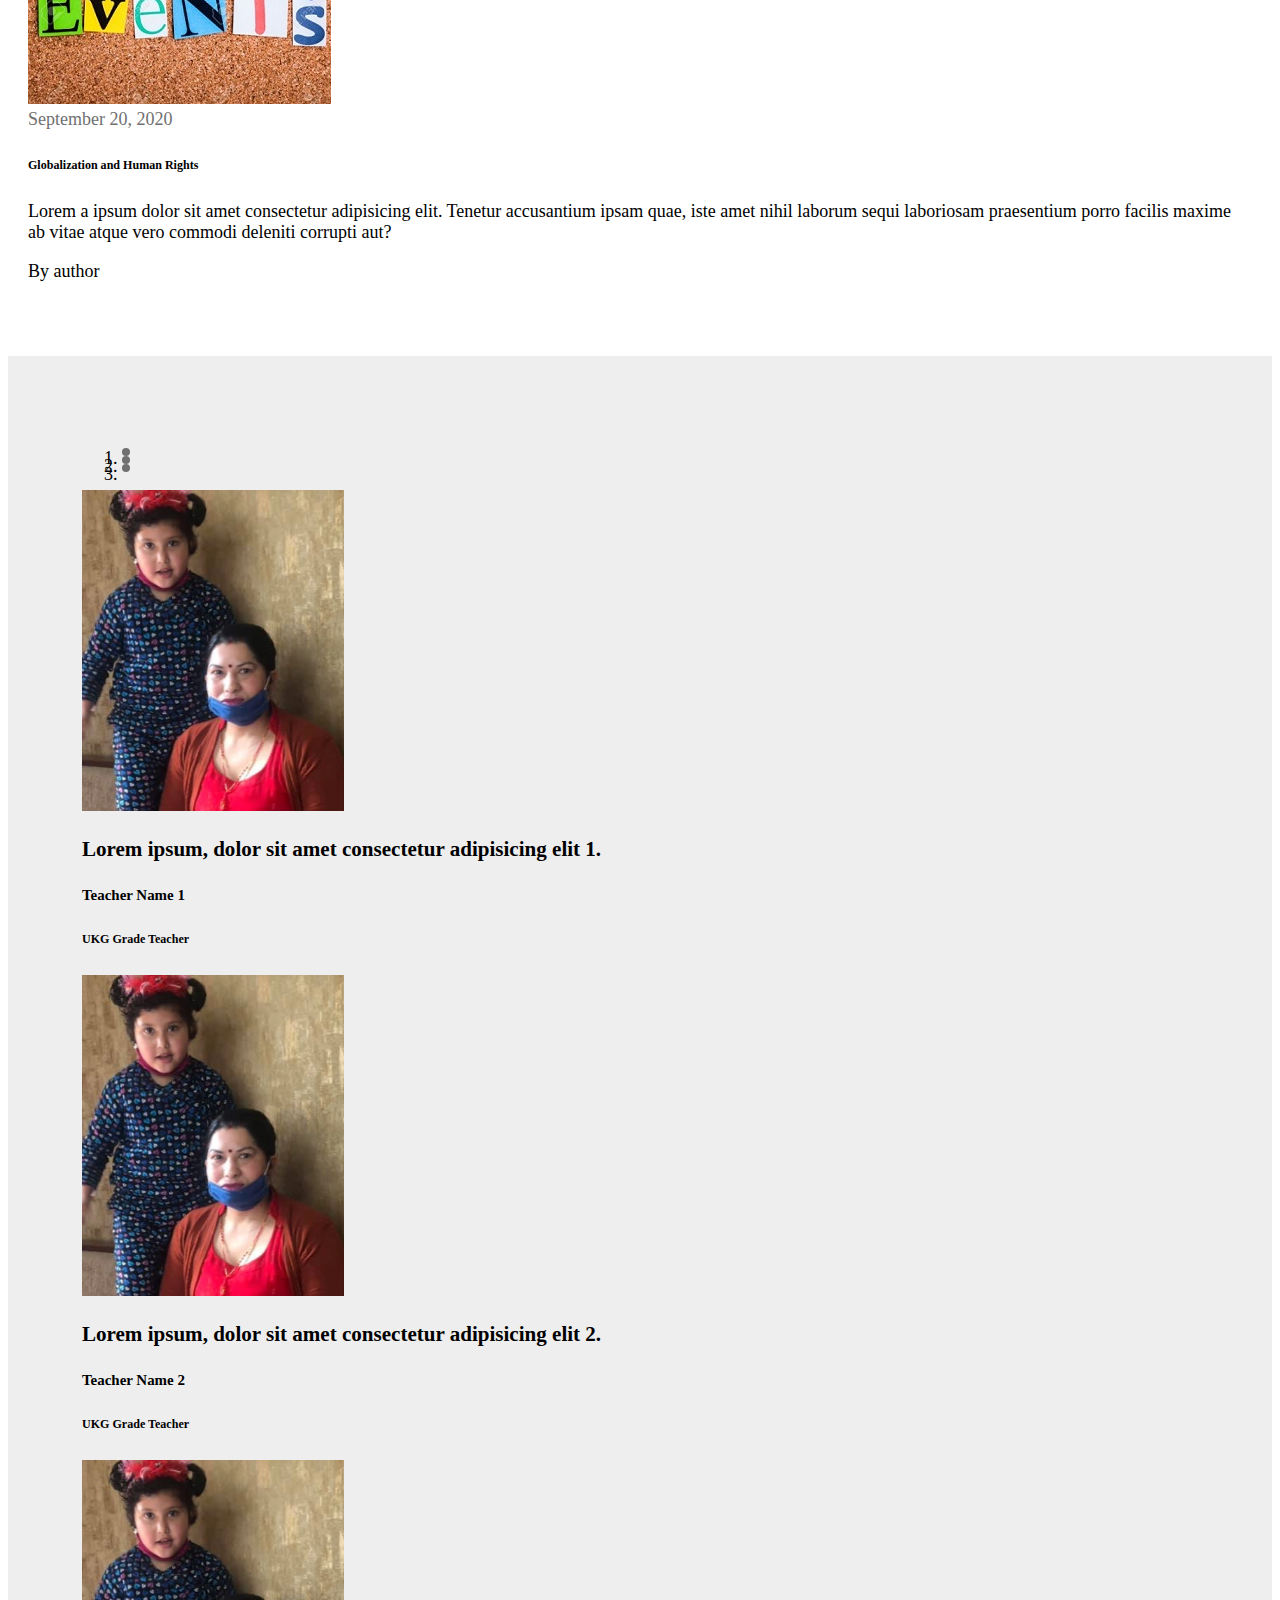
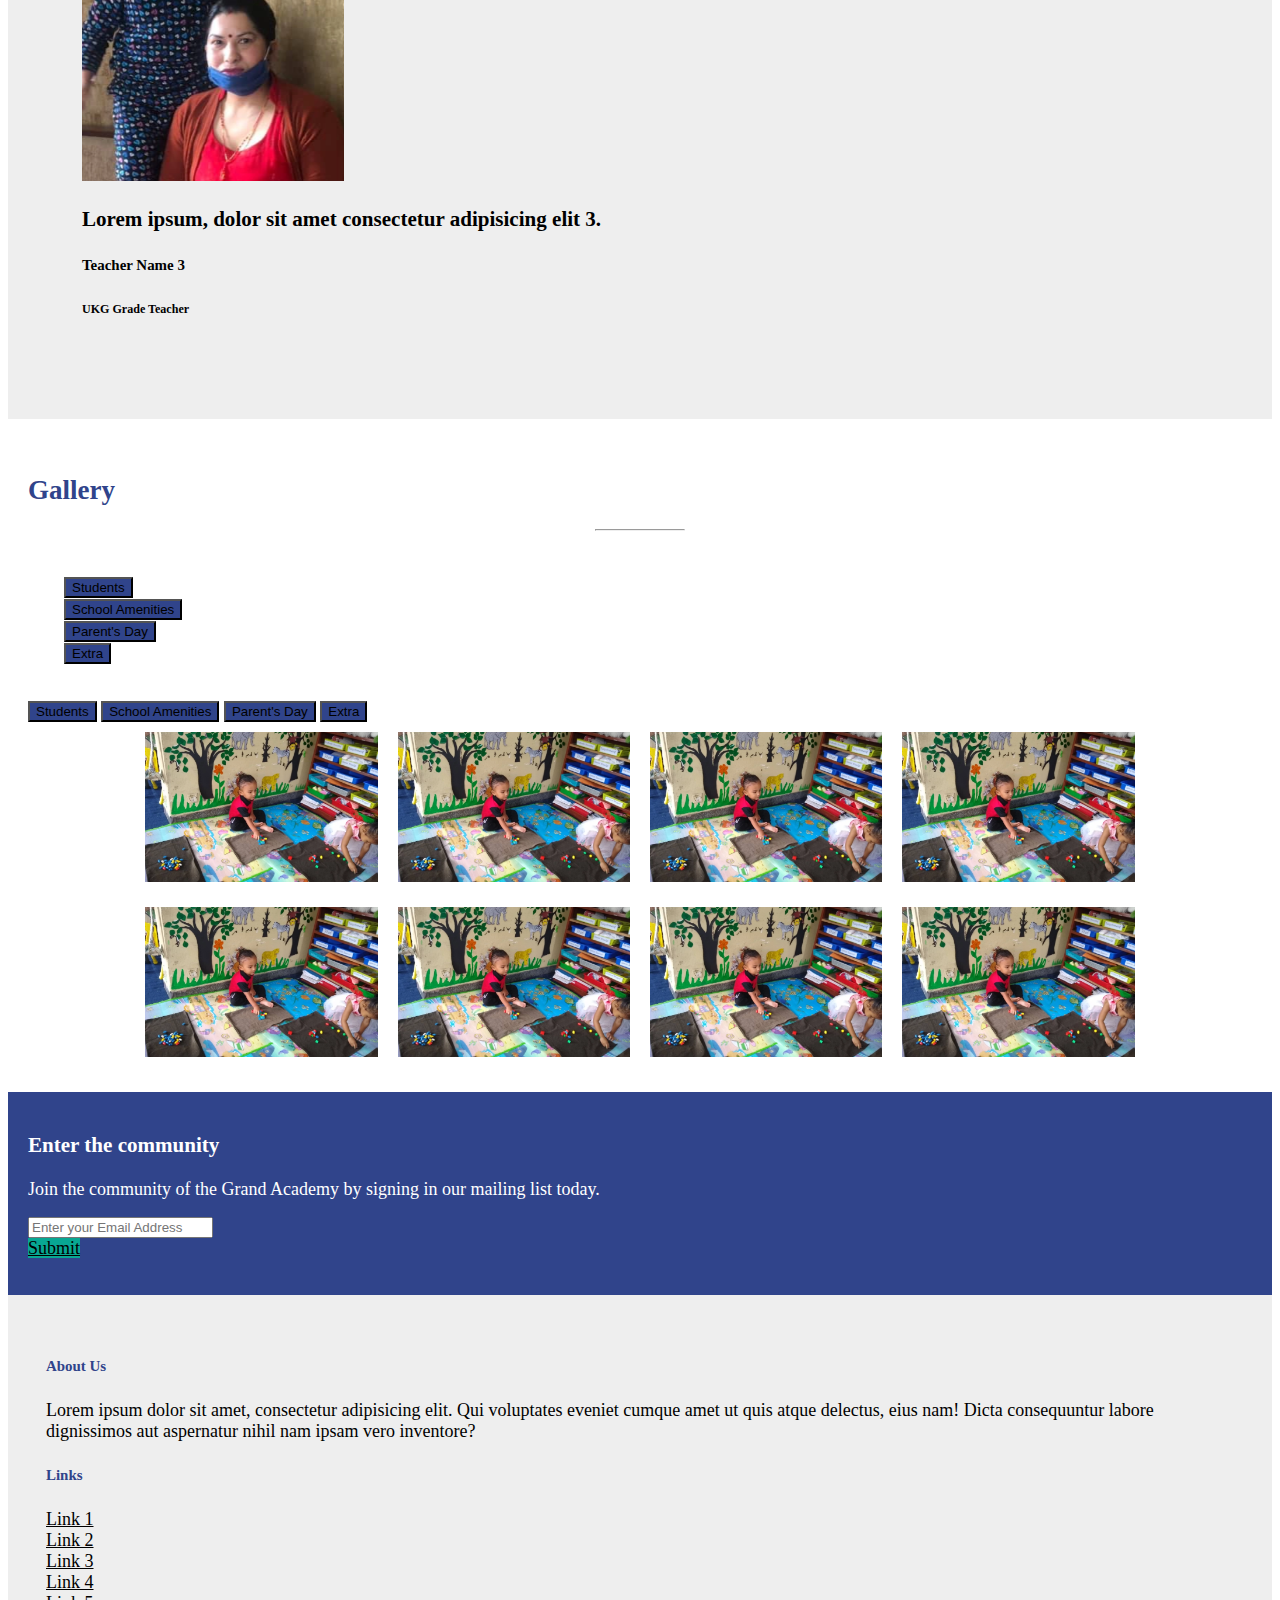
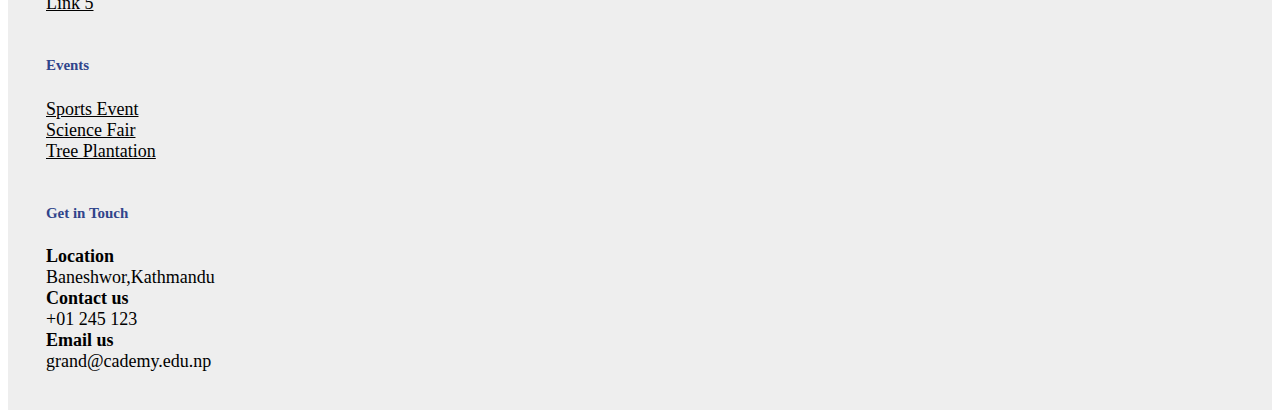
==== commit 46b0a81d: "added paddnig at footer section" ====
--- a/index.html
+++ b/index.html
@@ -130,7 +130,7 @@
 
         <!--collapse on small screens-->
         <div class="collapse navbar-collapse" id="navbar-menu">
-          <div class="navbar-nav mr-auto">
+          <div class="navbar-nav mr-auto" id="navbar-links">
             <a class="nav-item nav-link mx-3 active" href="#">Home</a>
             <a class="nav-item nav-link mx-3" href="#">About</a>
             <a class="nav-item nav-link mx-3" href="#">Admission</a>
@@ -138,7 +138,7 @@
             <a class="nav-item nav-link mx-3" href="#">News</a>
             <a class="nav-item nav-link mx-3" href="#">Contact</a>
           </div>
-          <div class="navbar-nav">
+          <div class="navbar-nav" id="navbar-links">
             <a class="nav-item nav-link mx-3" href="#">Student Life</a>
             <a class="nav-item nav-link mx-3" href="#">Faculty and Staff</a>
           </div>
@@ -807,7 +807,7 @@
                   <h5 id="footer-title">About Us</h5>
                 </div>
               </div>
-              <div class="row">
+              <div class="row" style="padding-bottom: 0em;">
                 <div class="col-12">
                   <p>
                     Lorem ipsum dolor sit amet, consectetur adipisicing elit.
@@ -825,7 +825,7 @@
                   <h5 id="footer-title">Links</h5>
                 </div>
               </div>
-              <div class="row">
+              <div class="row" style="padding-bottom: 1rem;">
                 <div class="col-12">
                   <a href="#">Link 1<br /></a>
                   <a href="#">Link 2<br /></a>
@@ -835,6 +835,7 @@
                 </div>
               </div>
             </div>
+
             <!--Events-->
             <div class="col-md-6 col-lg-3">
               <div class="row">
@@ -842,7 +843,7 @@
                   <h5 id="footer-title">Events</h5>
                 </div>
               </div>
-              <div class="row">
+              <div class="row" style="padding-bottom: 1rem;">
                 <div class="col-12">
                   <a href="#">Sports Event<br /></a>
                   <a href="#">Science Fair<br /></a>
@@ -857,7 +858,7 @@
                   <h5 id="footer-title">Get in Touch</h5>
                 </div>
               </div>
-              <div class="row">
+              <div class="row" style="padding-bottom: 0rem;">
                 <div class="col-12">
                   <b>Location</b><br /> Baneshwor,Kathmandu <br />
                   <b>Contact us</b><br />+01 245 123<br />
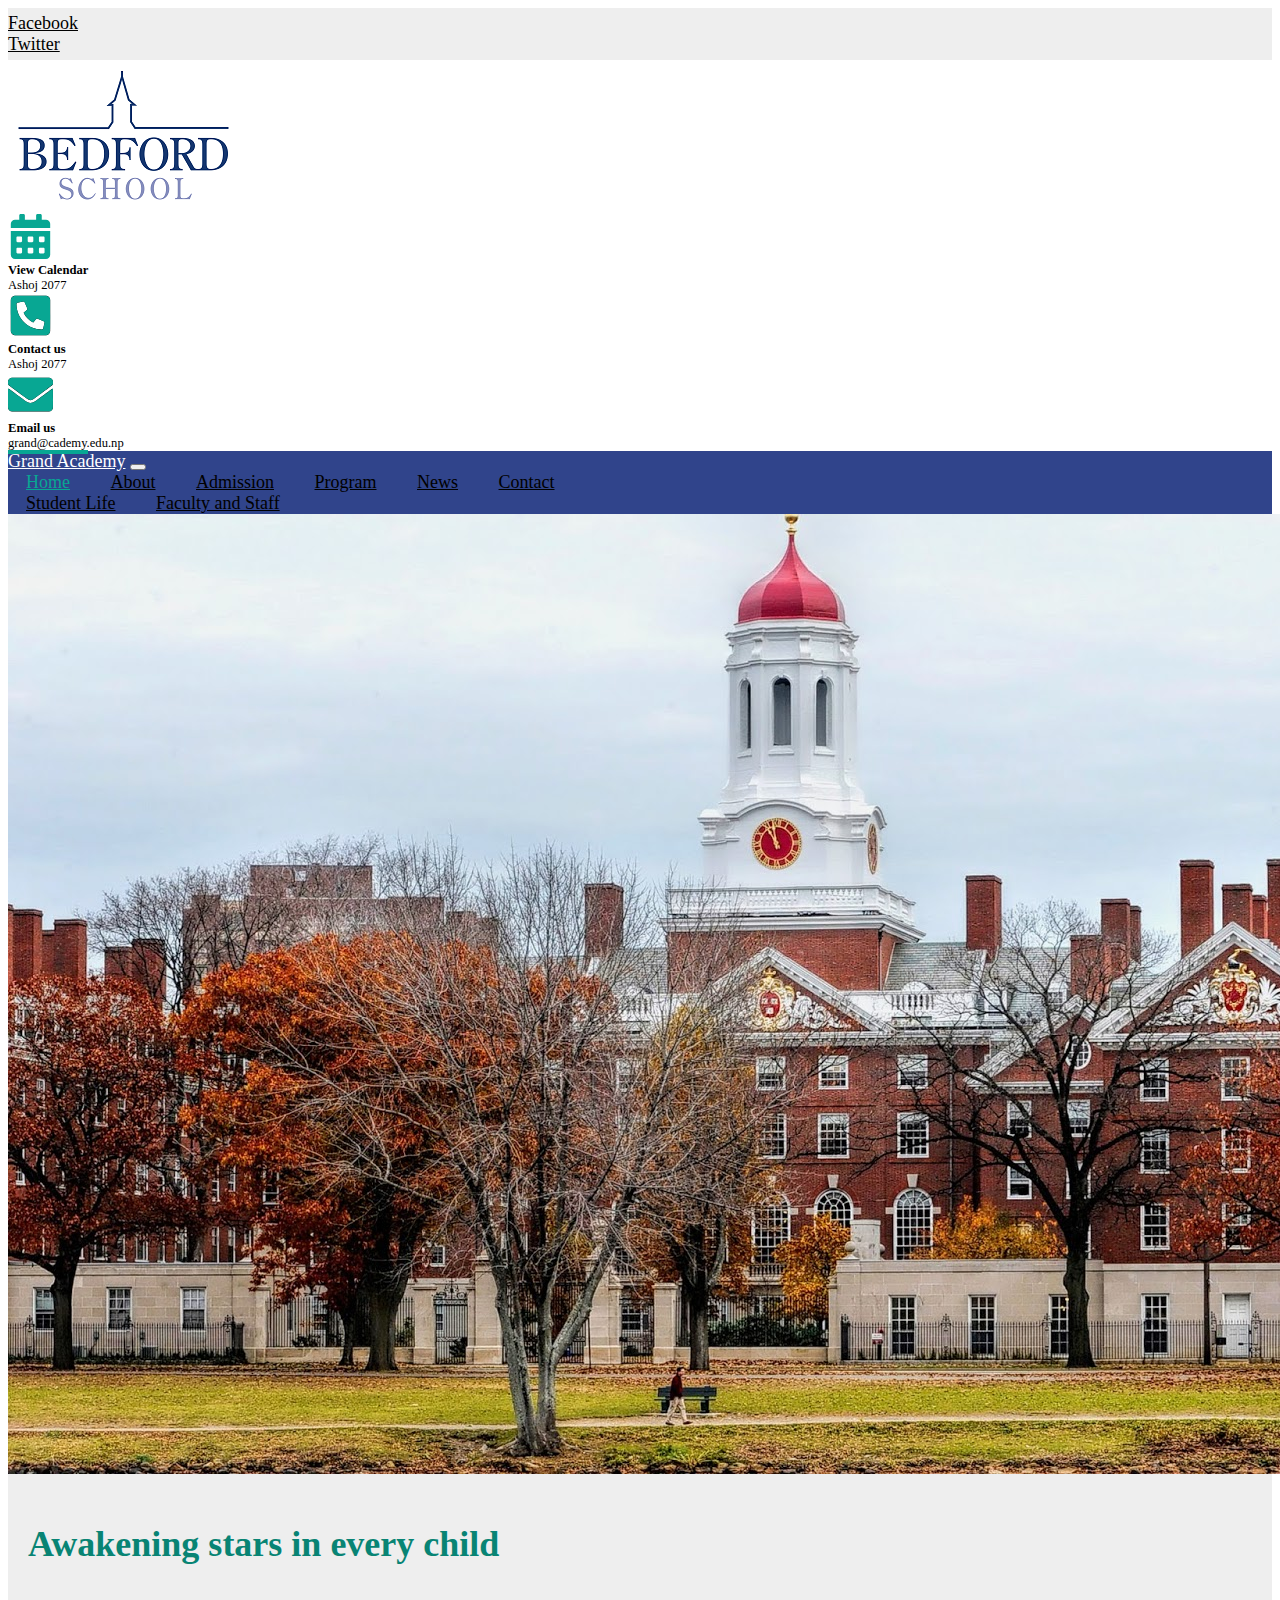
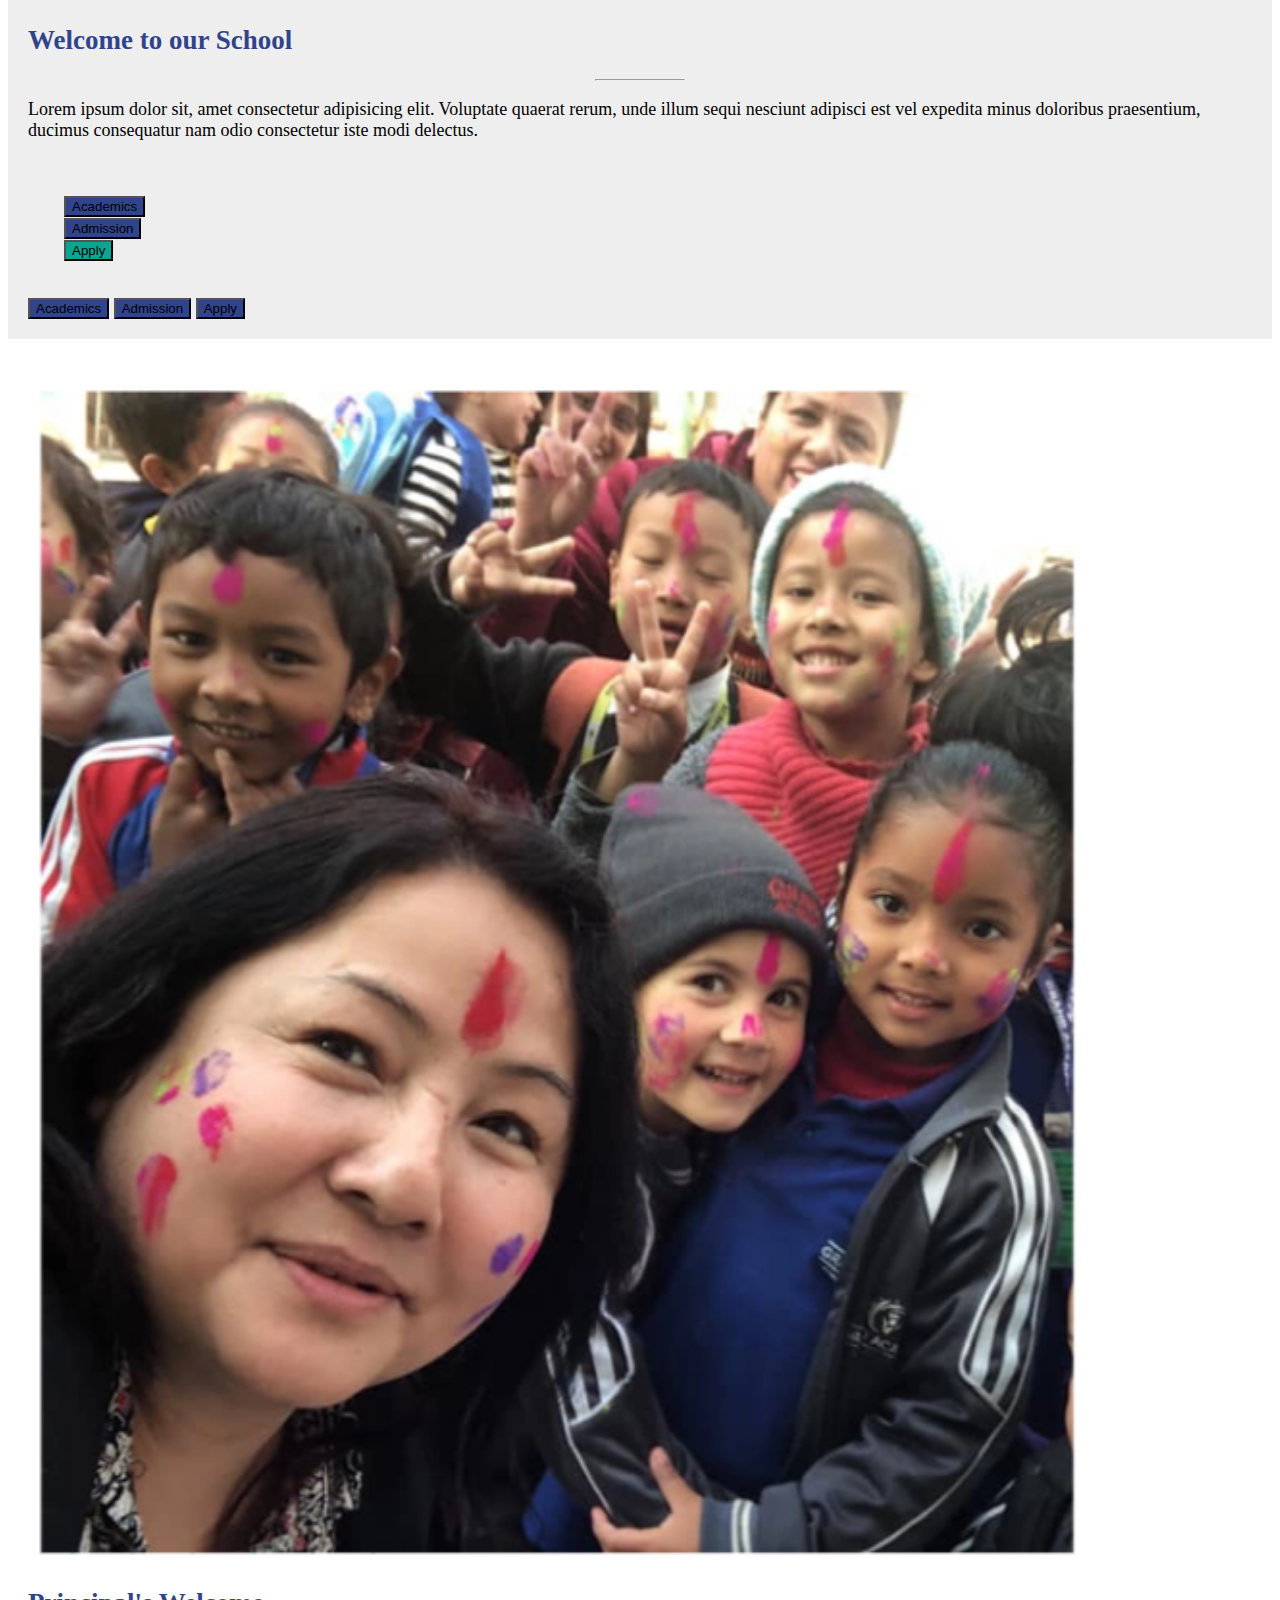
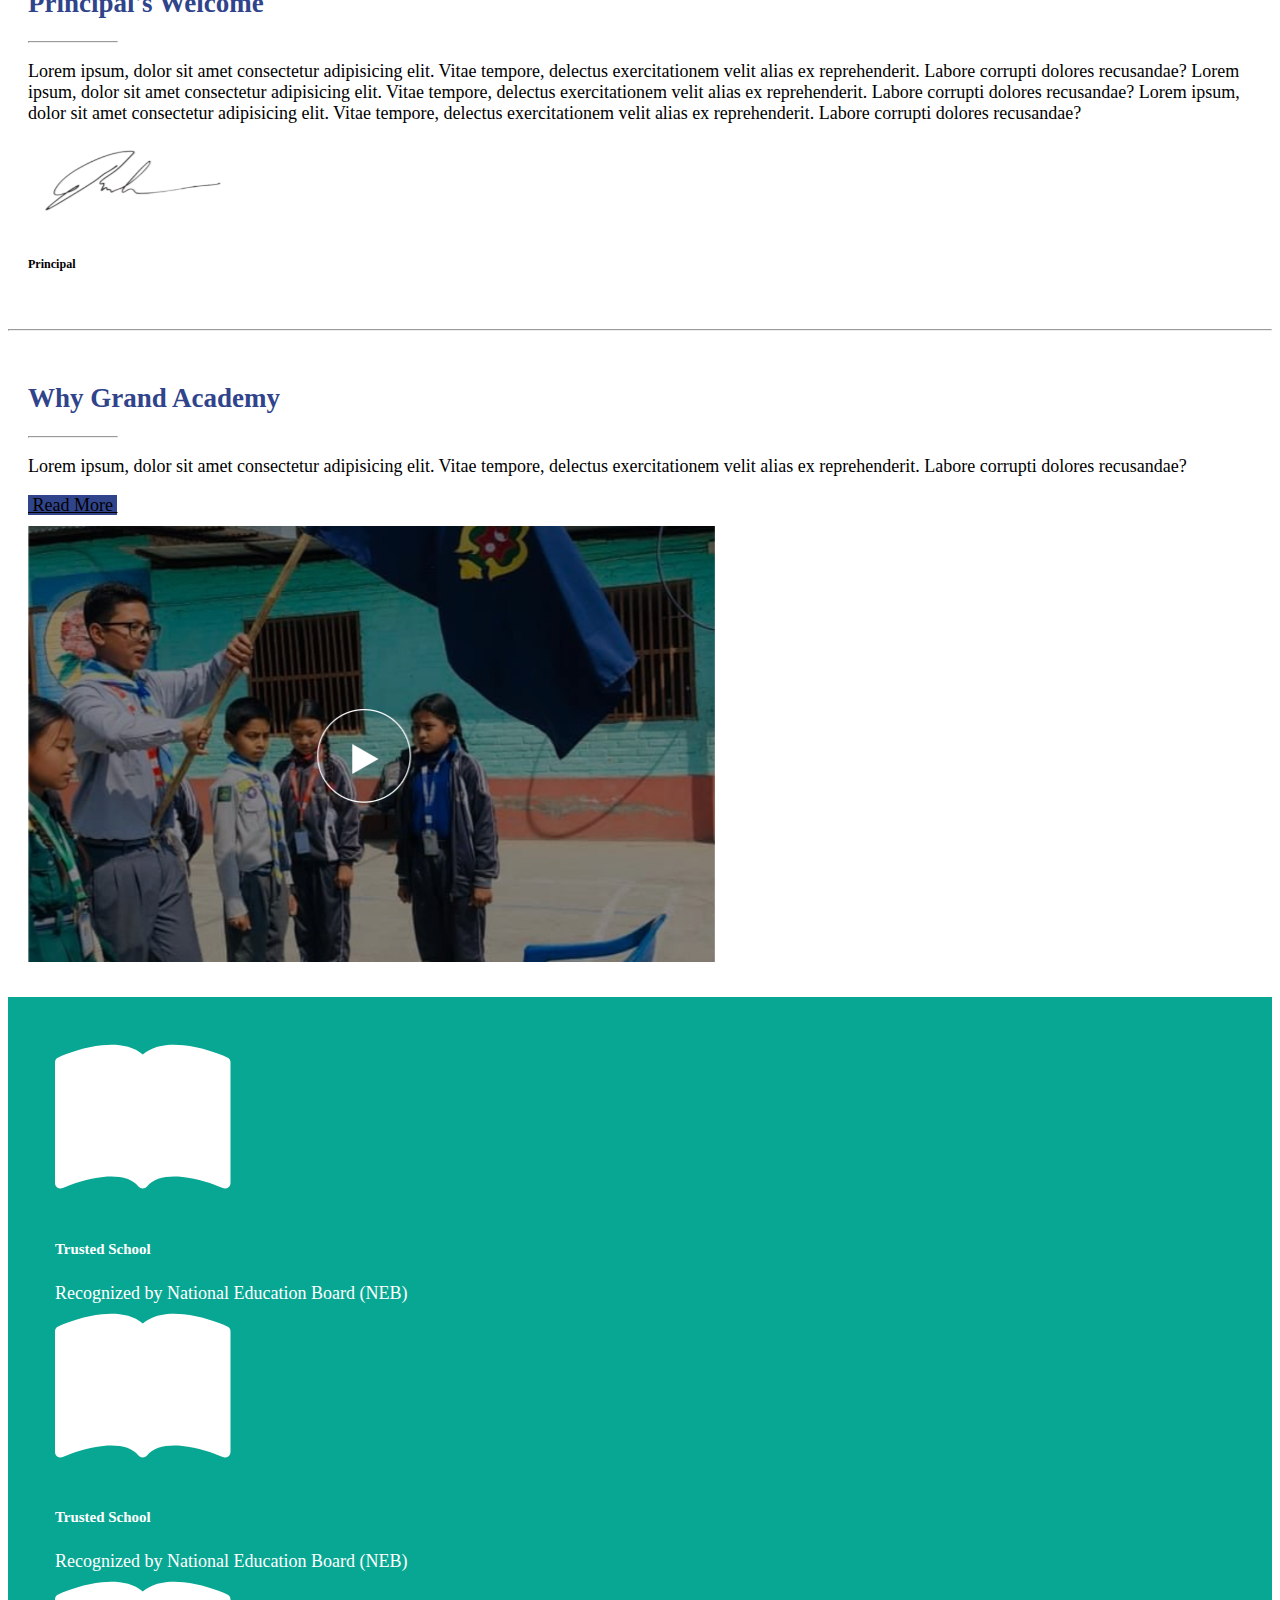
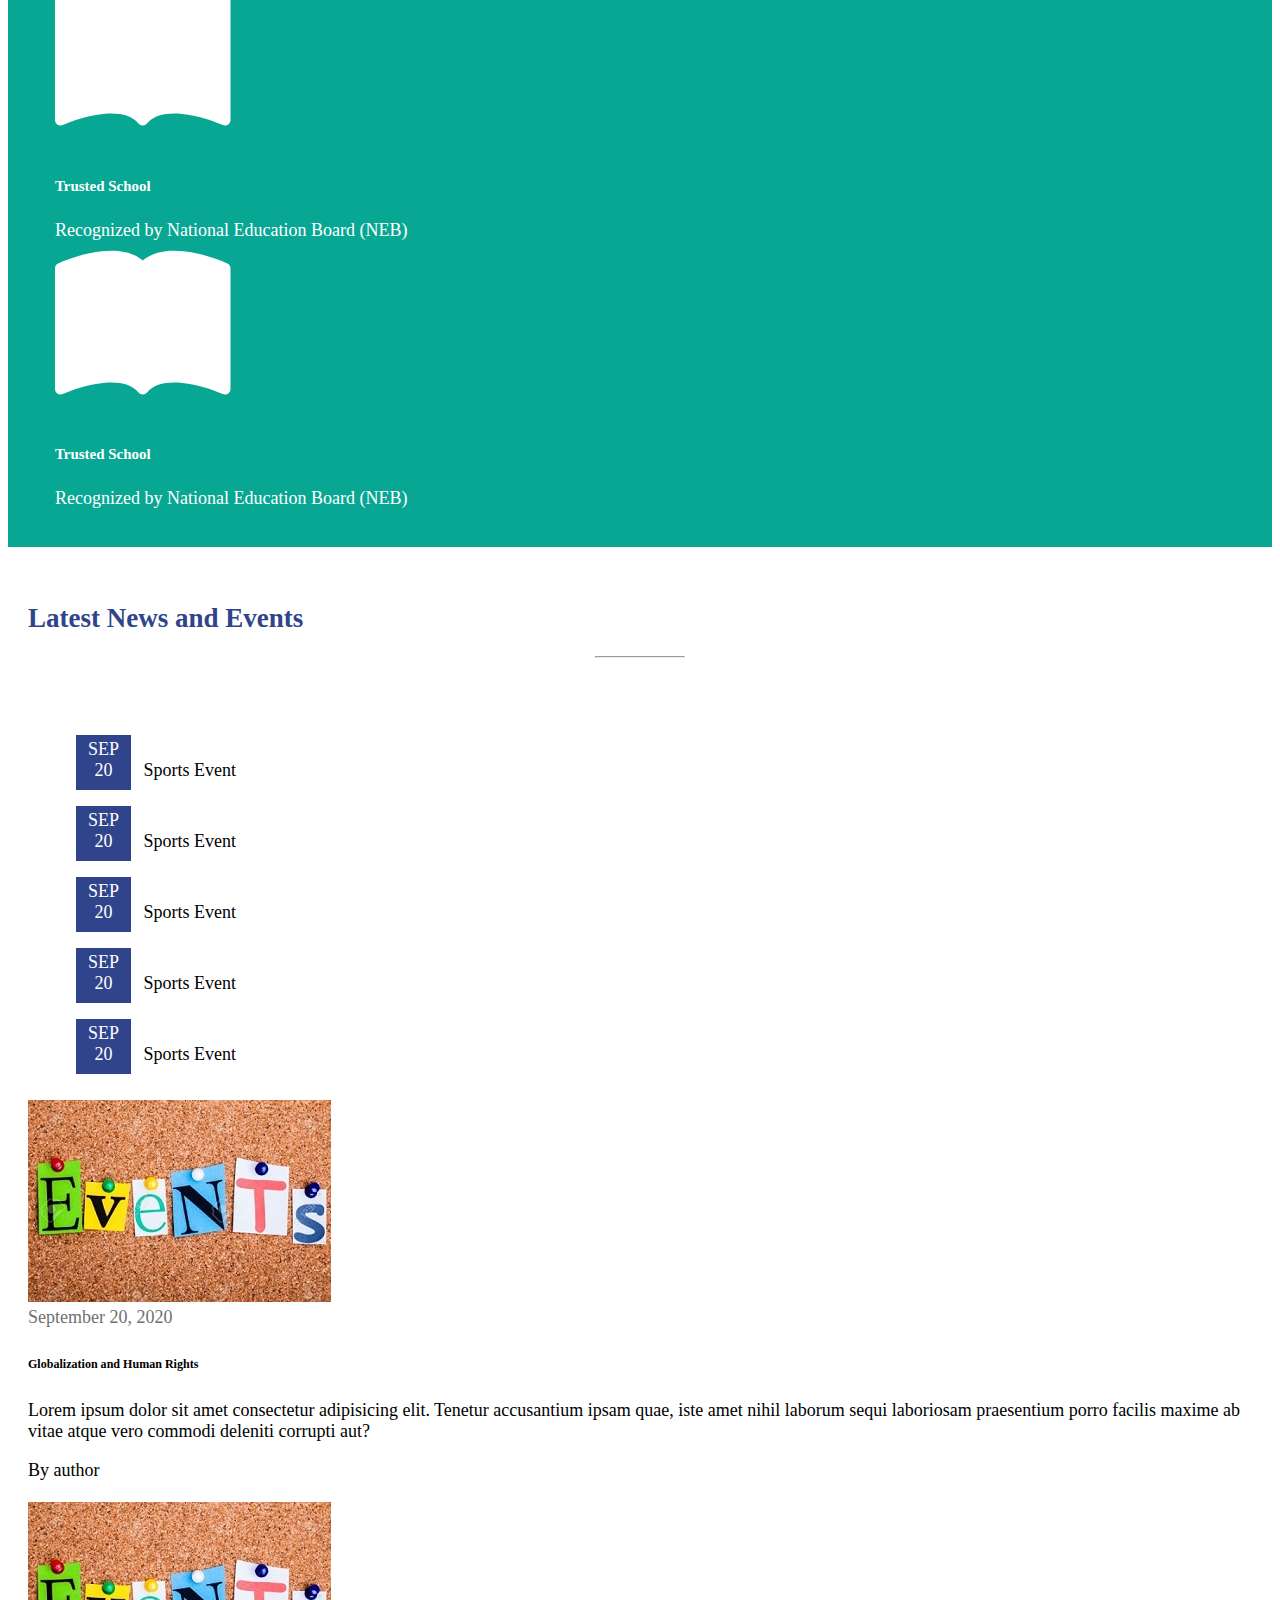
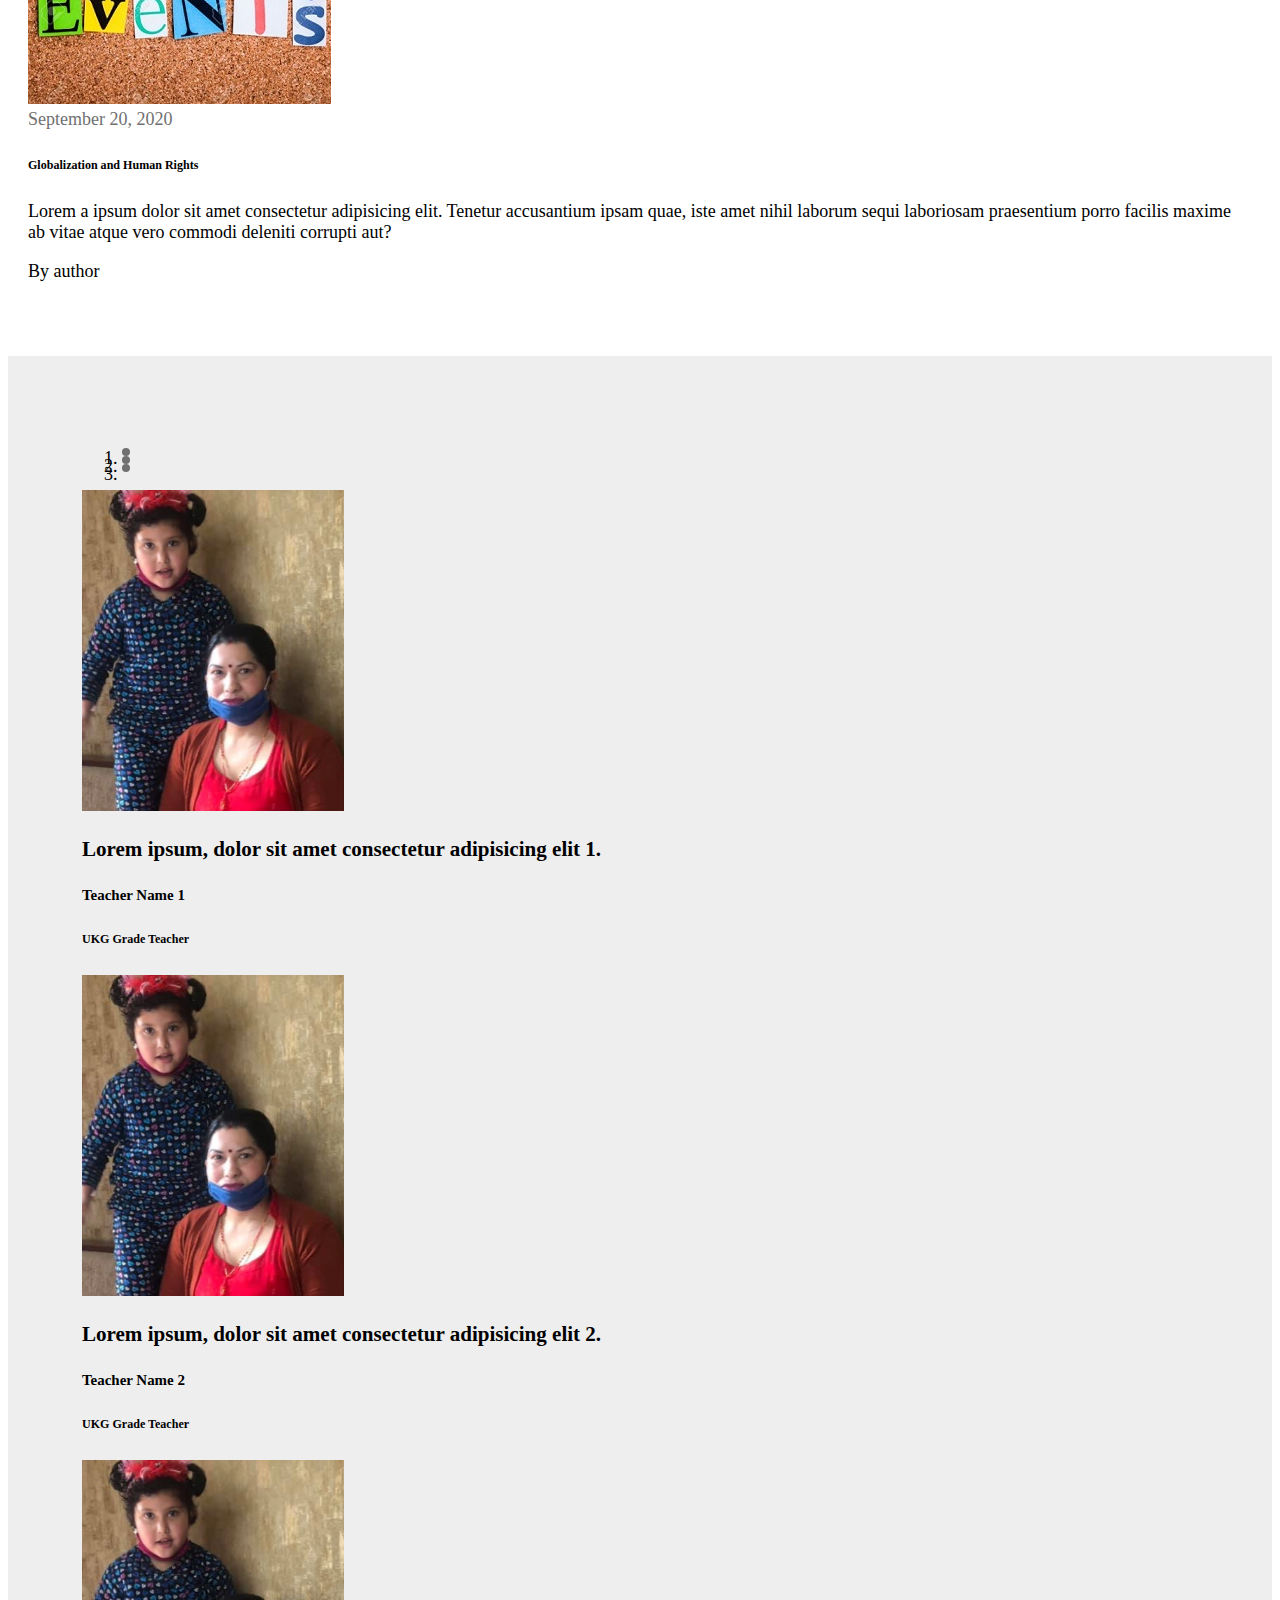
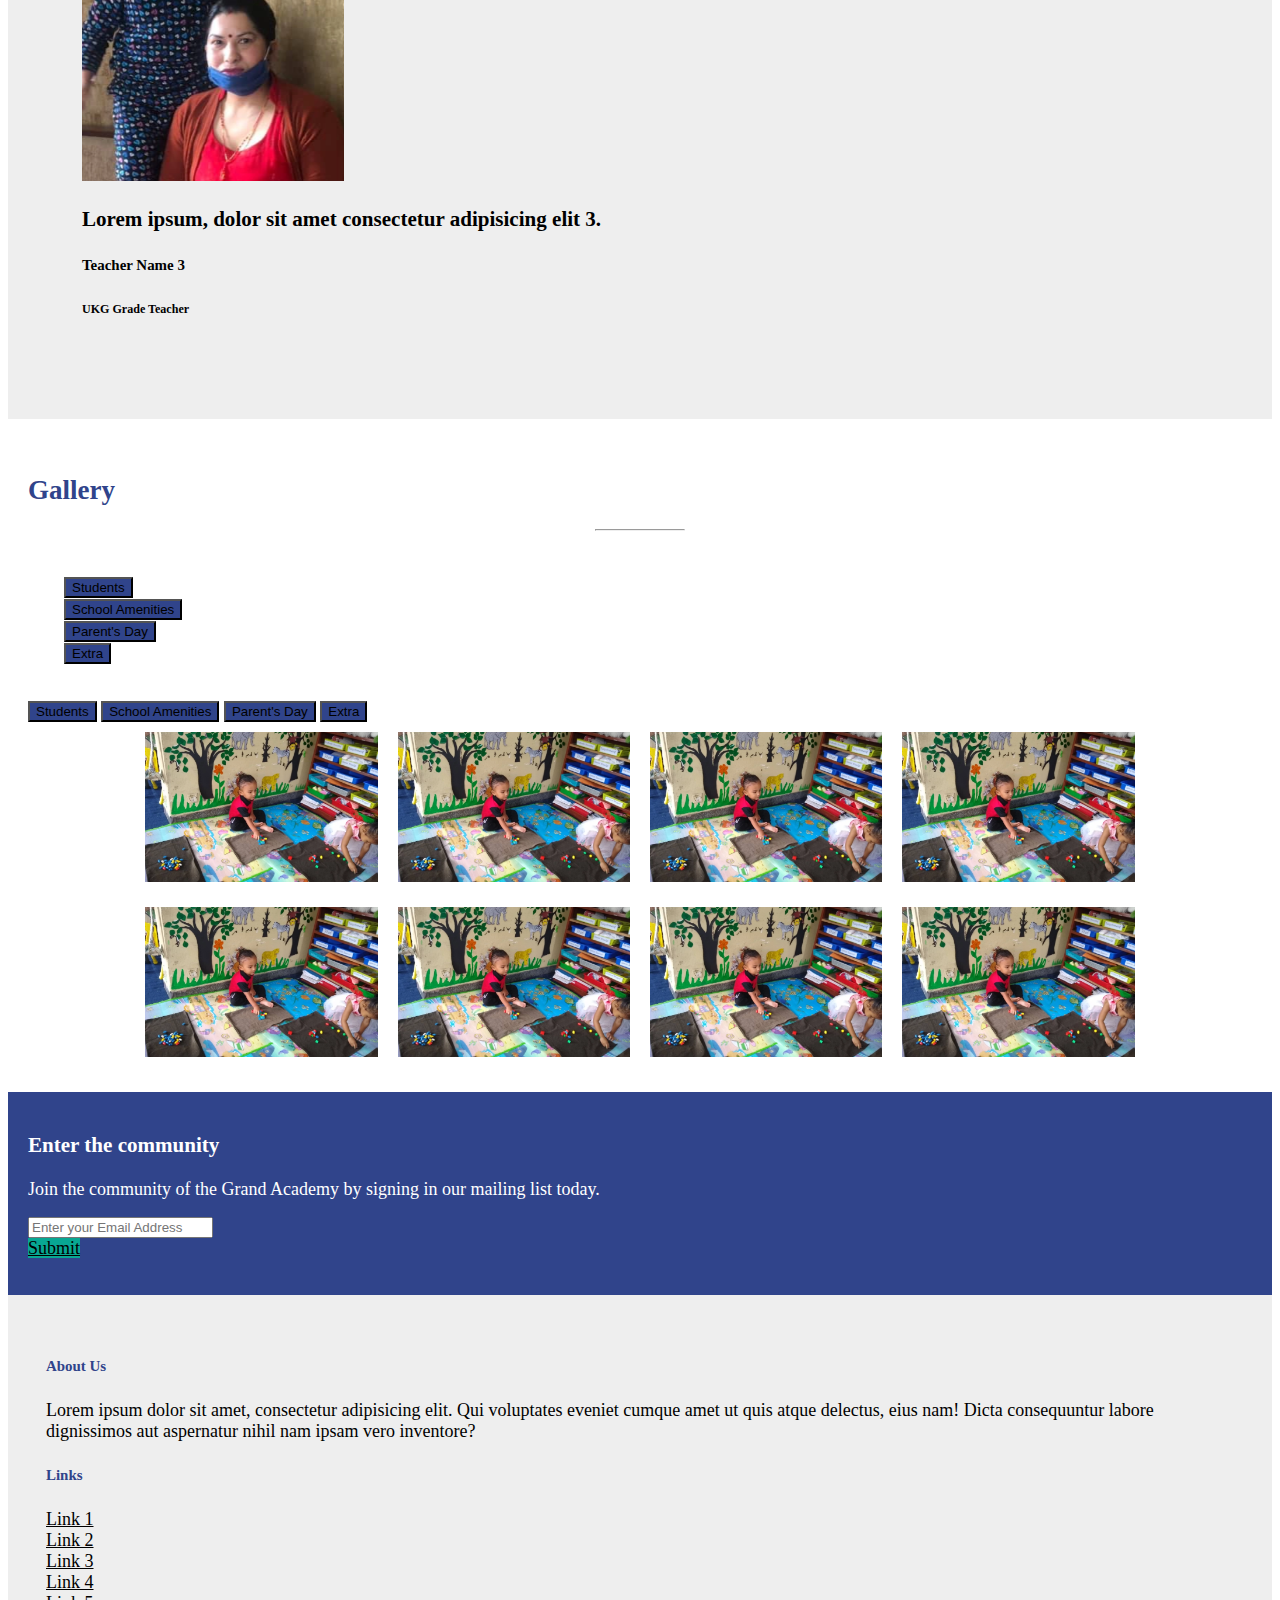
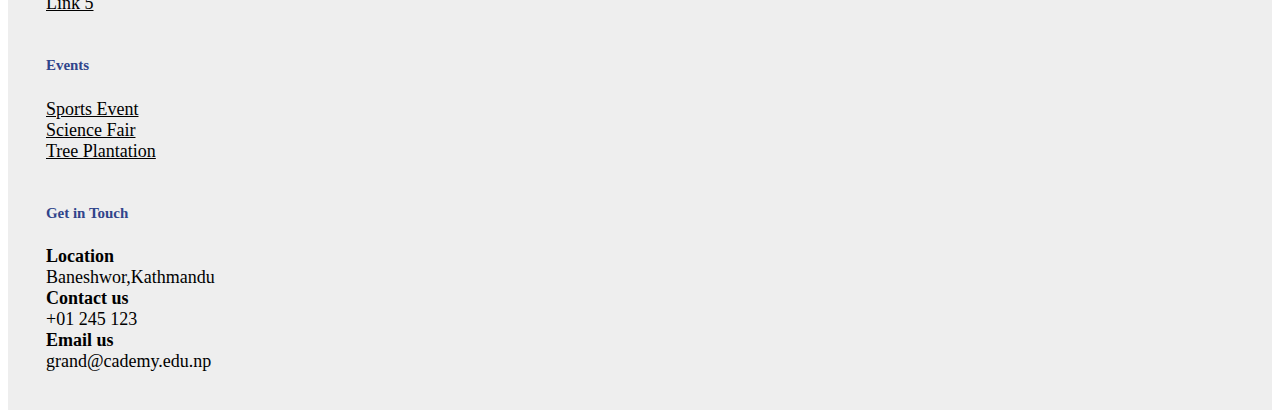
==== commit fedf03bd: "fixed navigation bar ?" ====
--- a/index.html
+++ b/index.html
@@ -113,7 +113,7 @@
       </section>
 
       <!-- 3. Navigation Bar -->
-      <nav class="navbar navbar-dark navbar-expand-lg sticky-top">
+      <nav class="navbar navbar-dark navbar-expand-lg sticky-top" style="padding:0rem;">
         <!--logo-->
         <a href="#" class="d-lg-none navbar-band" style="color: white"
           >Grand Academy</a
--- a/style.css
+++ b/style.css
@@ -12,8 +12,8 @@
   }
 }
 
-.my-header{
-  font-size:0.7rem;
+.my-header {
+  font-size: 0.7rem;
 }
 
 /* 3. nav-bar section */
@@ -24,7 +24,7 @@
 }
 
 .welcome-section h1 {
-  padding-bottom:2rem;
+  padding-bottom: 2rem;
 }
 
 /* 8. short-info section */
@@ -34,13 +34,13 @@
 }
 
 .short-info p {
-  margin:0rem;
+  margin: 0rem;
 }
 
 /* 10. carousel section */
 .my-carousel {
   background-color: #eeeeee;
-  margin-top:3rem;
+  margin-top: 3rem;
 }
 
 /*indicator transparent on tablets and smaller devices*/
@@ -80,52 +80,52 @@
 /* ----- fonts ----- */
 
 /* anything smaller than 500px screen*/
-html{
-  font-size:13px;
-}
-
-@media screen and (min-width: 500px){
-  html{
+html {
+  font-size: 13px;
+}
+
+@media screen and (min-width: 500px) {
+  html {
     font-size: 14px;
   }
 }
-@media screen and (min-width: 570px){
-  html{
+@media screen and (min-width: 570px) {
+  html {
     font-size: 15px;
   }
 }
-@media screen and (min-width: 620px){
-  html{
+@media screen and (min-width: 620px) {
+  html {
     font-size: 16px;
   }
 }
-@media screen and (min-width: 680px){
-  html{
+@media screen and (min-width: 680px) {
+  html {
     font-size: 17px;
   }
 }
-@media screen and (min-width: 720px){
-  html{
-    font-size: 18px;
-  }
-}
-@media screen and (min-width: 800px){
-  html{
-    font-size: 18px;
-  }
-}
-@media screen and (min-width: 860px){
-  html{
-    font-size: 18px;
-  }
-}
-@media screen and (min-width: 920px){
-  html{
-    font-size: 18px;
-  }
-}
-@media screen and (min-width: 1000px){
-  html{
+@media screen and (min-width: 720px) {
+  html {
+    font-size: 18px;
+  }
+}
+@media screen and (min-width: 800px) {
+  html {
+    font-size: 18px;
+  }
+}
+@media screen and (min-width: 860px) {
+  html {
+    font-size: 18px;
+  }
+}
+@media screen and (min-width: 920px) {
+  html {
+    font-size: 18px;
+  }
+}
+@media screen and (min-width: 1000px) {
+  html {
     font-size: 18px;
   }
 }
@@ -145,9 +145,9 @@
 }
 
 /* section header */
-h2{
+h2 {
   font-weight: 600;
-  color:#30448B;
+  color: #30448b;
 }
 
 /* -----  bootstrap classes -----  */
@@ -155,27 +155,27 @@
   background-color: #30448b;
 }
 
-.btn{
-  background-color: #30448B !important;
-}
-
-.btn:hover{
-  background-color: #405AB5 !important;
-}
-
-#green-btn{
-  background-color: #08A793 !important;
-}
-
-#green-btn:hover{
+.btn {
+  background-color: #30448b !important;
+}
+
+.btn:hover {
+  background-color: #405ab5 !important;
+}
+
+#green-btn {
+  background-color: #08a793 !important;
+}
+
+#green-btn:hover {
   background-color: #088474 !important;
-  transition: .2s;
+  transition: 0.2s;
 }
 
 /* -----  user-defined id/classes -----  */
 
-#main-body-wrapper{
-  max-width:1280px;
+#main-body-wrapper {
+  max-width: 1280px;
 }
 
 .my-icon {
@@ -246,9 +246,9 @@
   color: white;
 }
 
-#footer-title{
-  color:#30448B;
-  font-weight:600;
+#footer-title {
+  color: #30448b;
+  font-weight: 600;
 }
 
 .welcome-section,
@@ -262,35 +262,54 @@
   padding: 20px;
 }
 
-.email-submission p{
-  margin:0px;
-}
-
-#custom-hr{
-  width:5rem;
-  height:.12rem;
+.email-submission p {
+  margin: 0px;
+}
+
+#custom-hr {
+  width: 5rem;
+  height: 0.12rem;
   background-color: #707070;
 }
 
-.principal-message hr{
-  margin:1rem 0rem;
-}
-
-#custom-btn-group{
-  padding:2rem;
-}
-
-#info-container{
-  padding:1rem 1.5rem;
-}
-
-.my-carousel .container-fluid{
+.principal-message hr {
+  margin: 1rem 0rem;
+}
+
+#custom-btn-group {
+  padding: 2rem;
+}
+
+#info-container {
+  padding: 1rem 1.5rem;
+}
+
+.my-carousel .container-fluid {
   padding: 3rem;
 }
 
-#other-header{
-  margin-top:2rem;
-}
+#other-header {
+  margin-top: 2rem;
+}
+
+#navbar-links a{
+  padding: 1rem;
+}
+
+#navbar-links a:hover {
+  color: #08a793 !important;
+}
+
+#navbar-links a:active {
+  color: #08a793 !important;
+  border-top: .25rem solid;
+}
+
+#navbar-links a.active {
+  color: #08a793 !important;
+  border-top: .25rem solid;
+}
+
 /*
 NOTES:
 
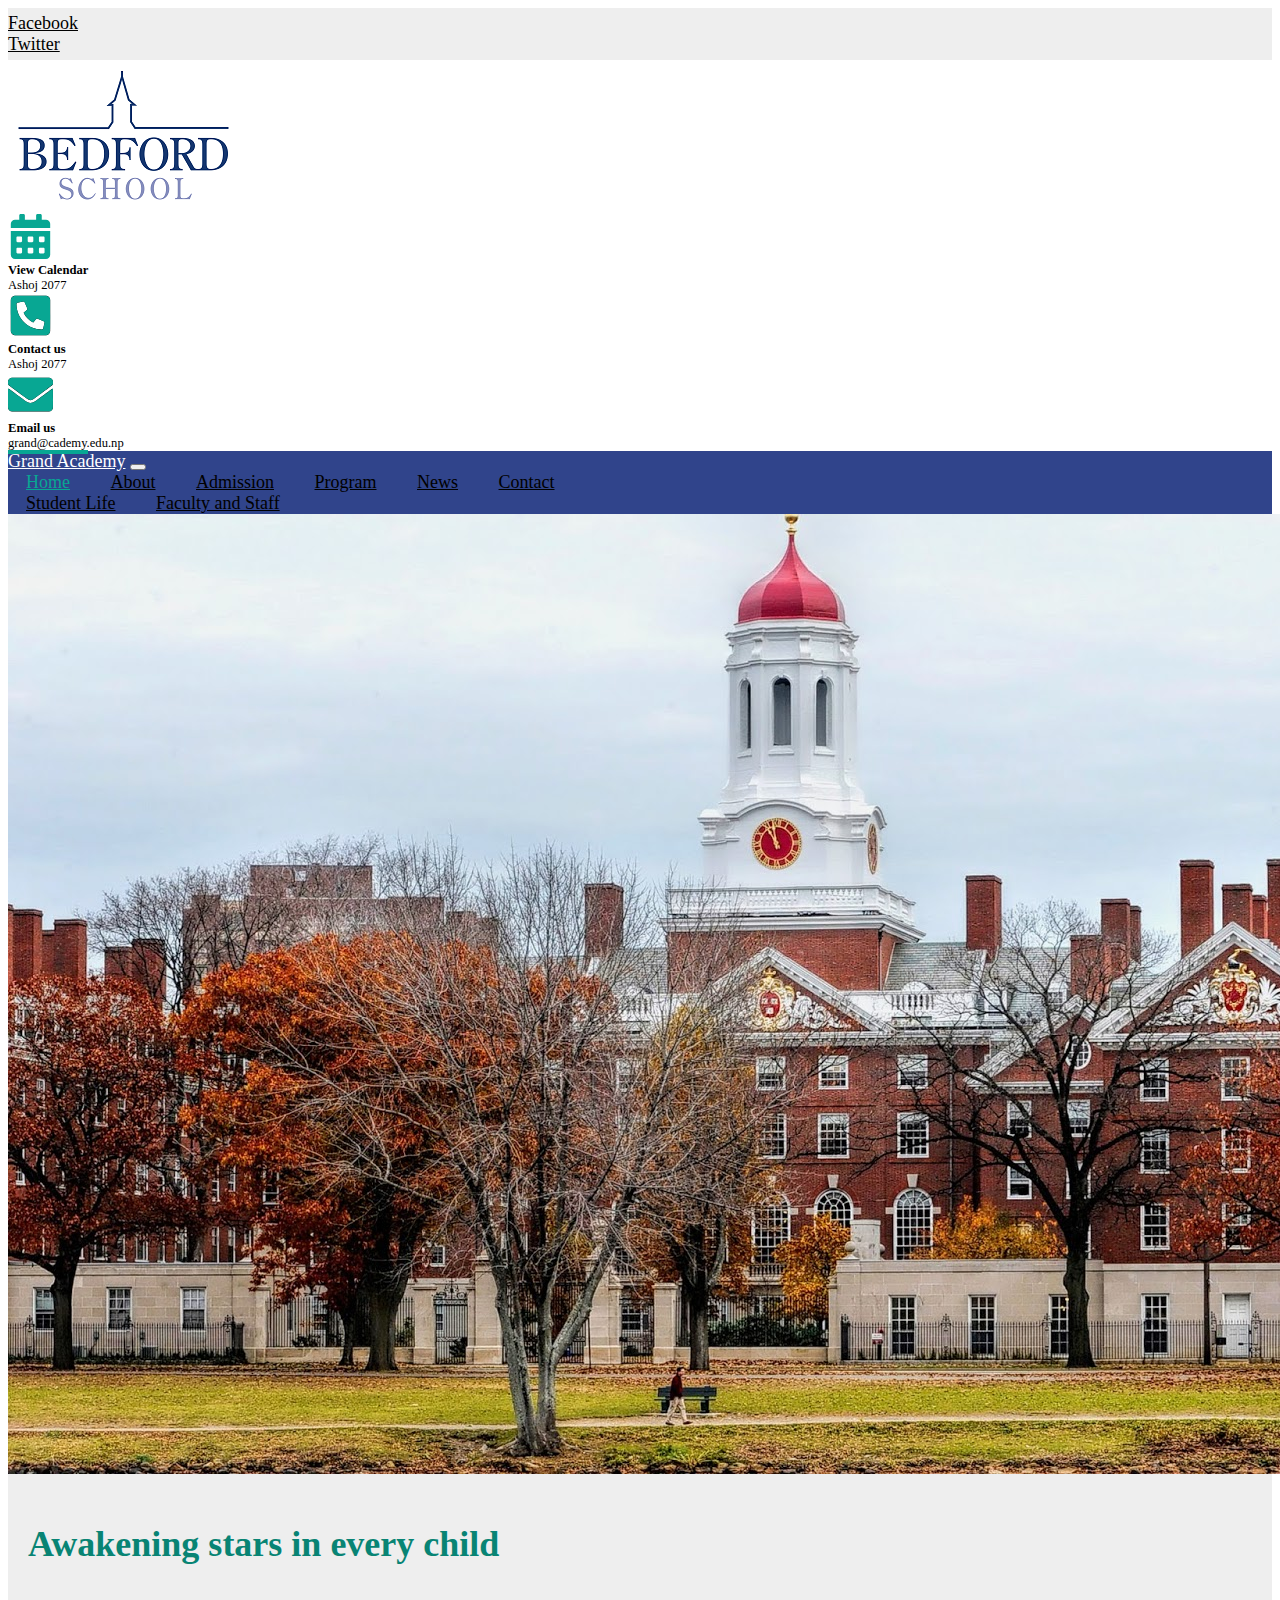
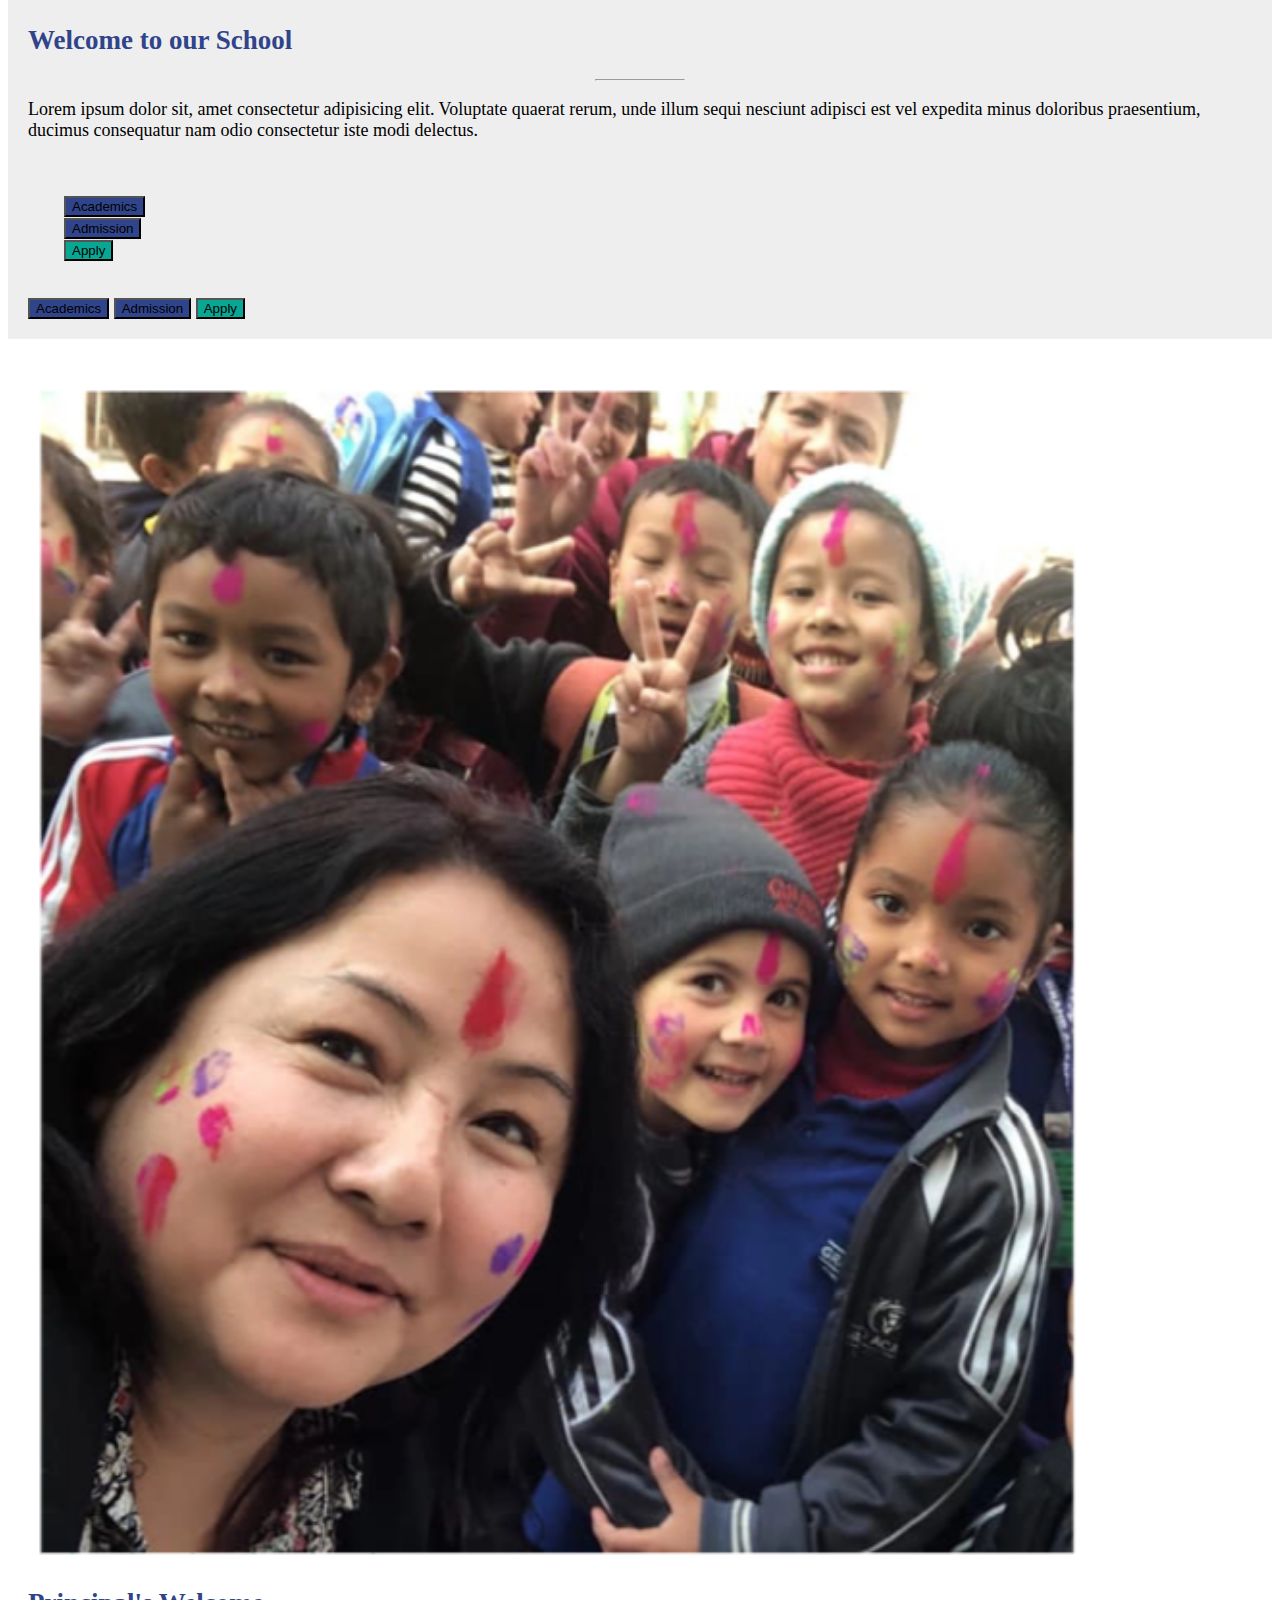
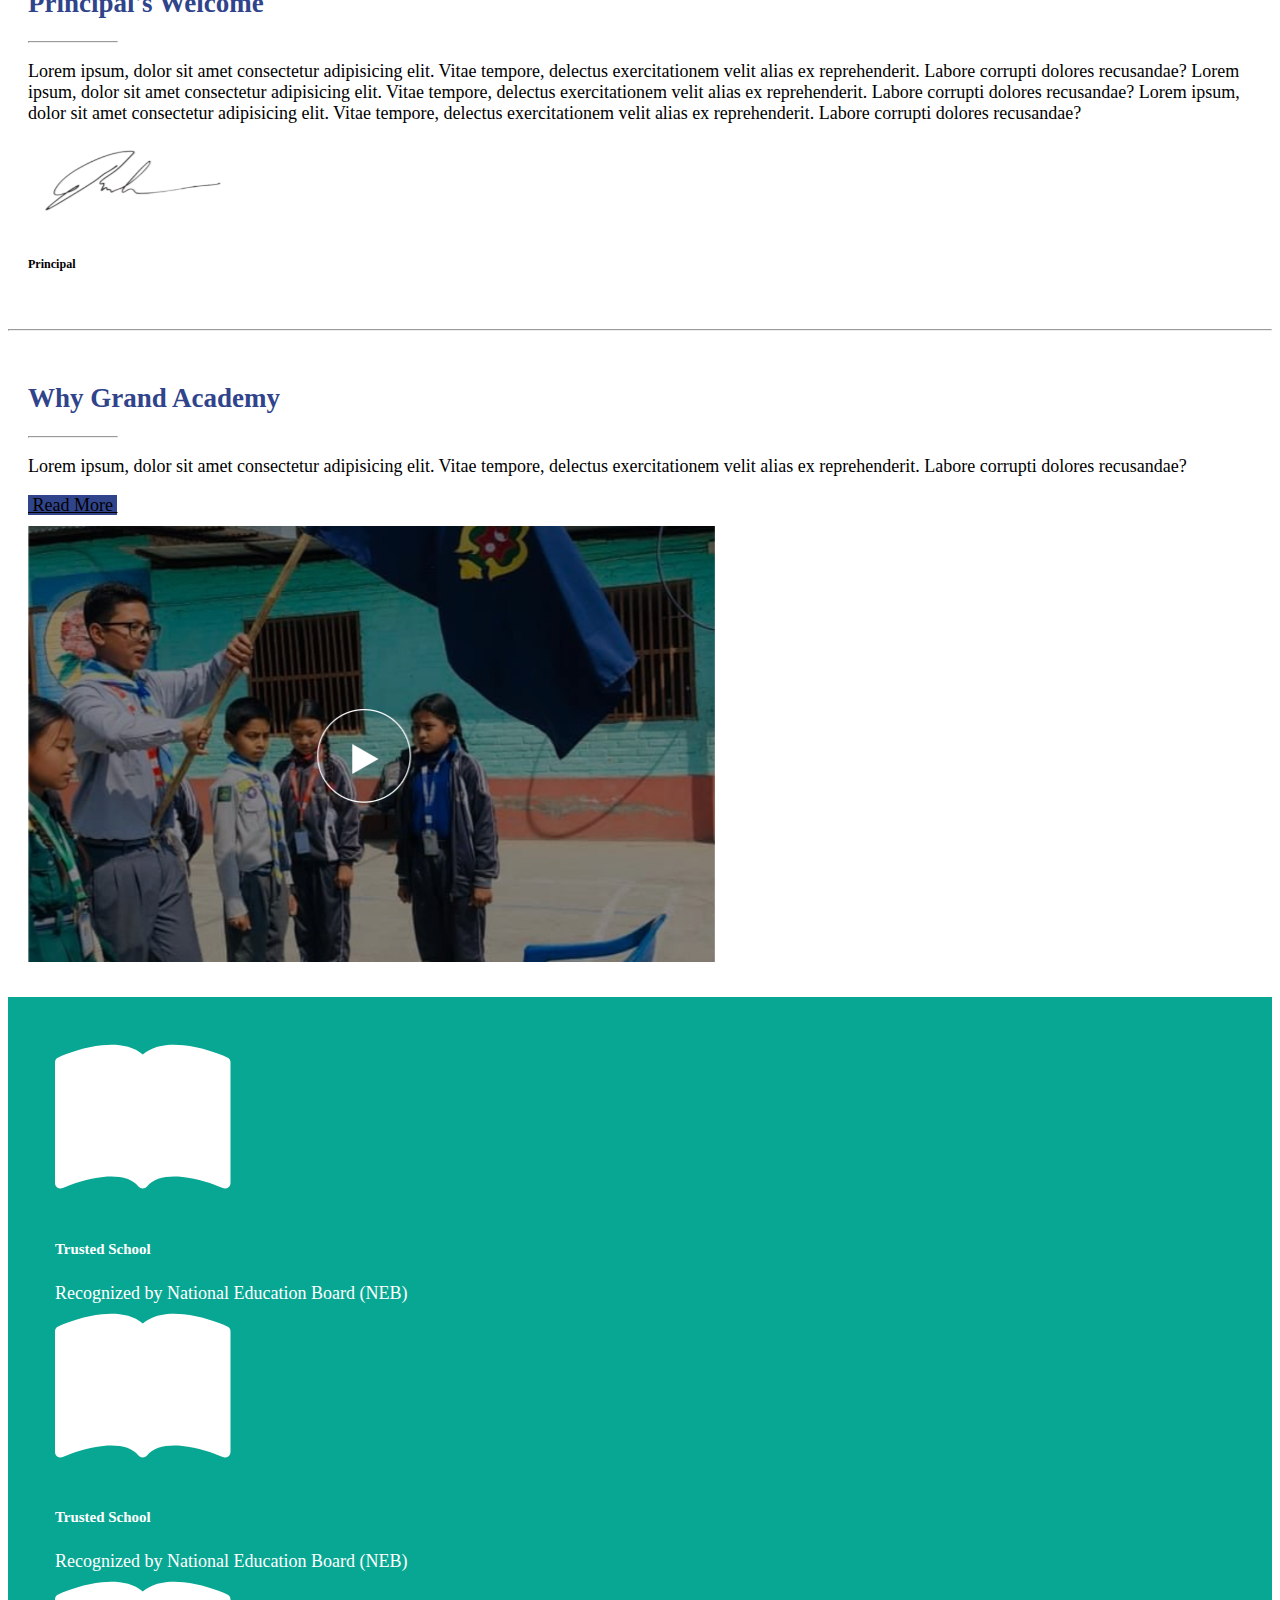
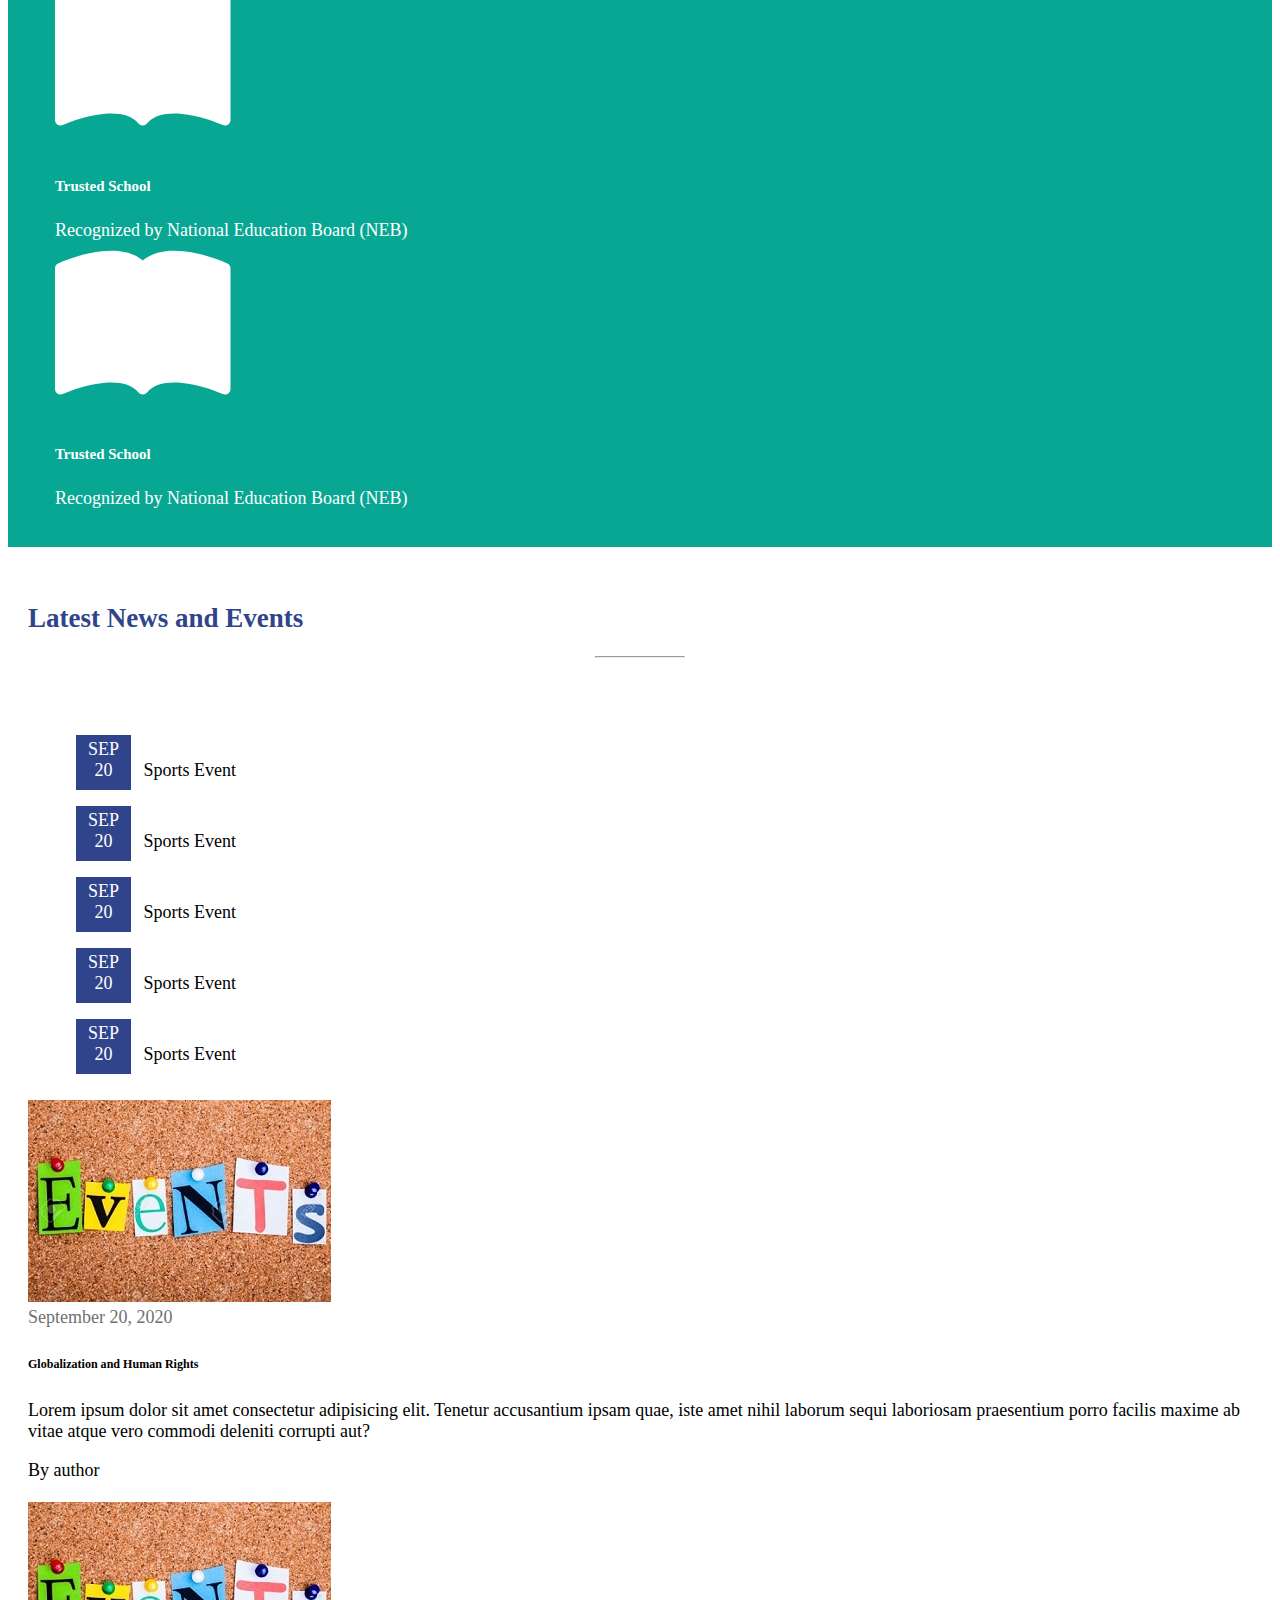
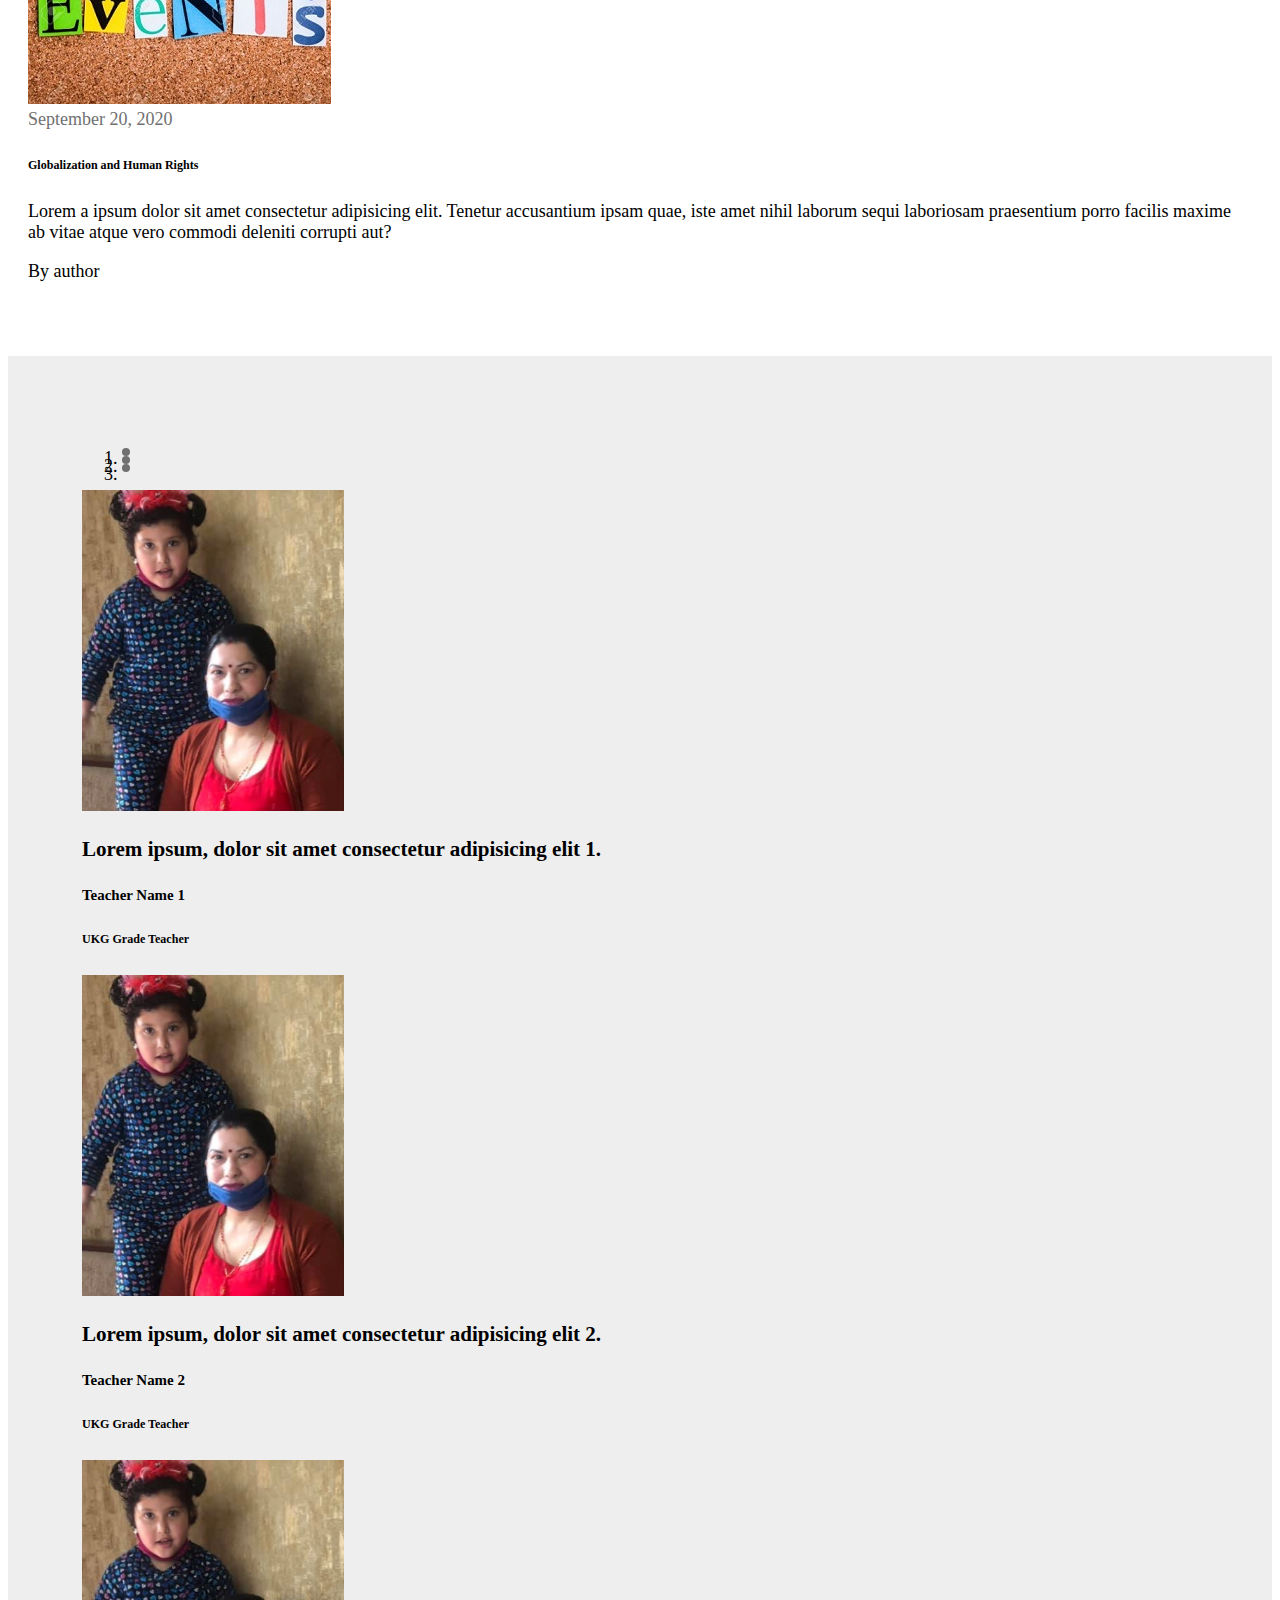
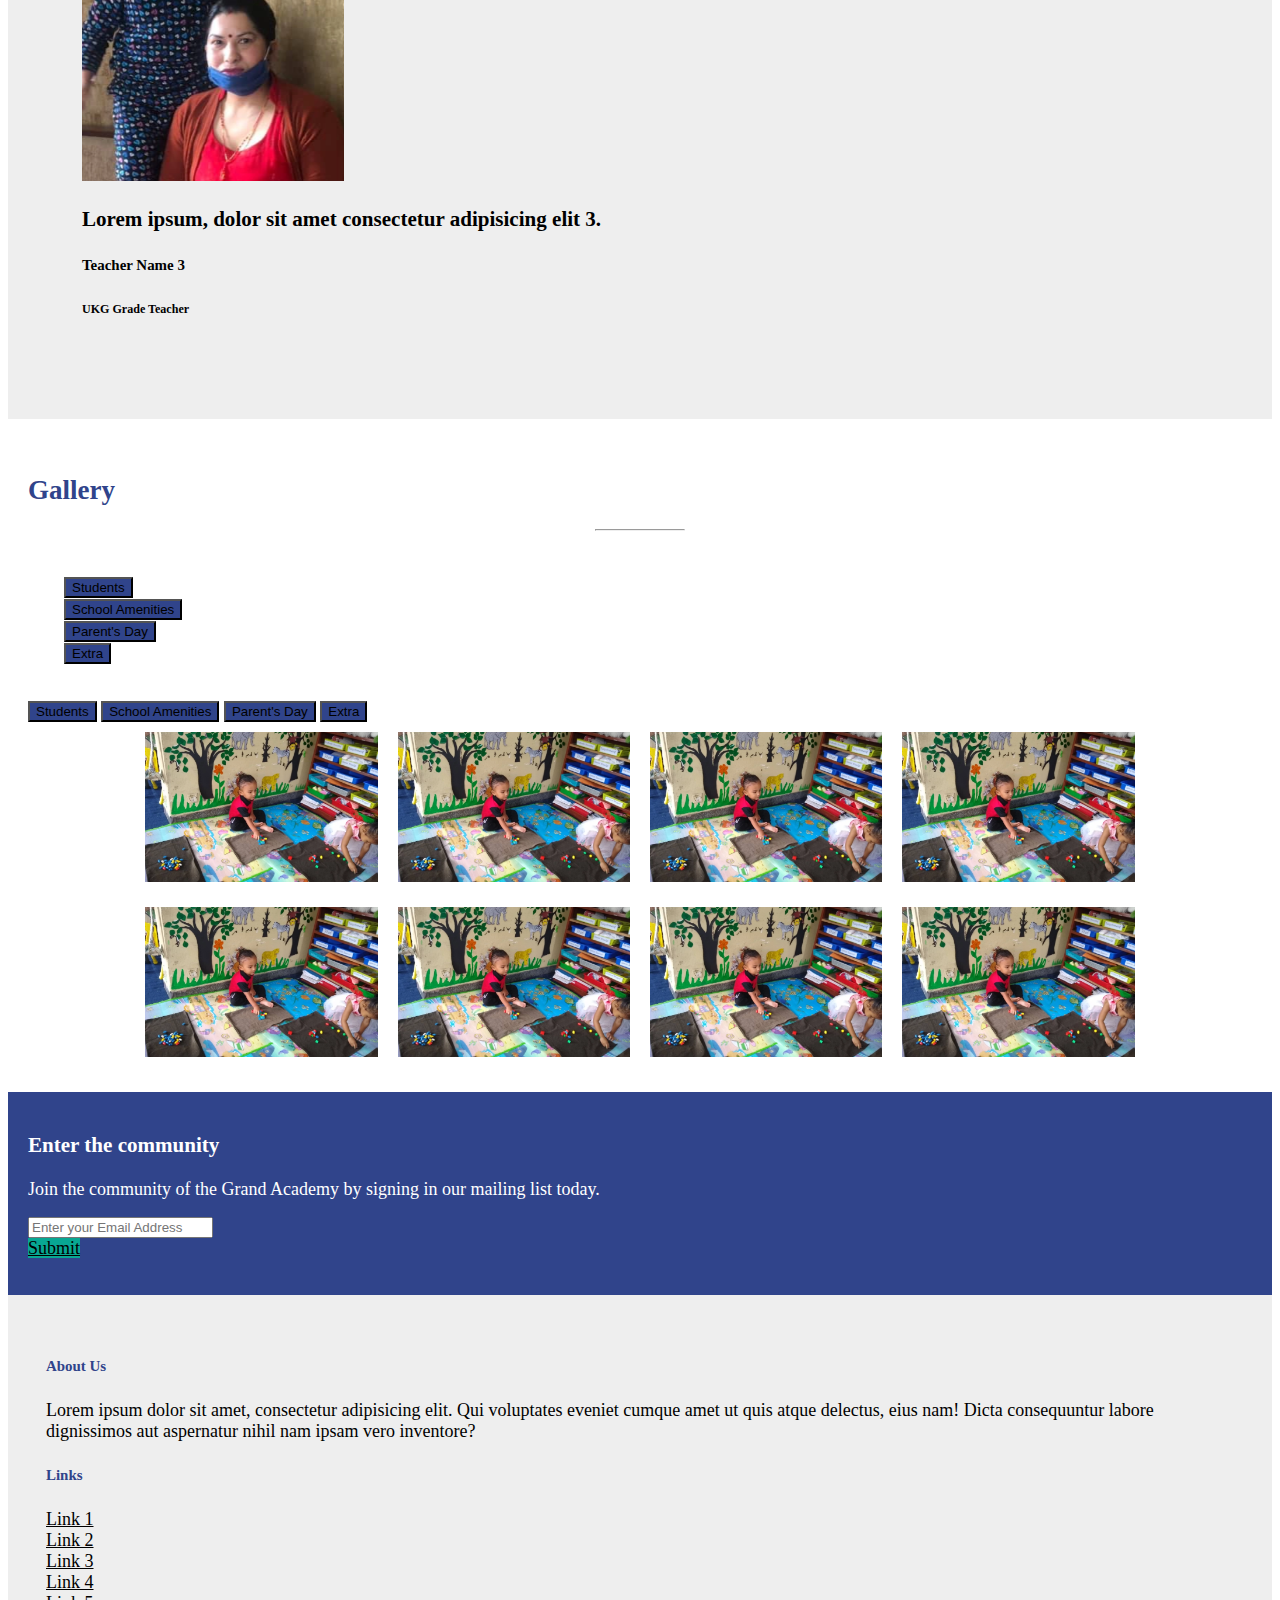
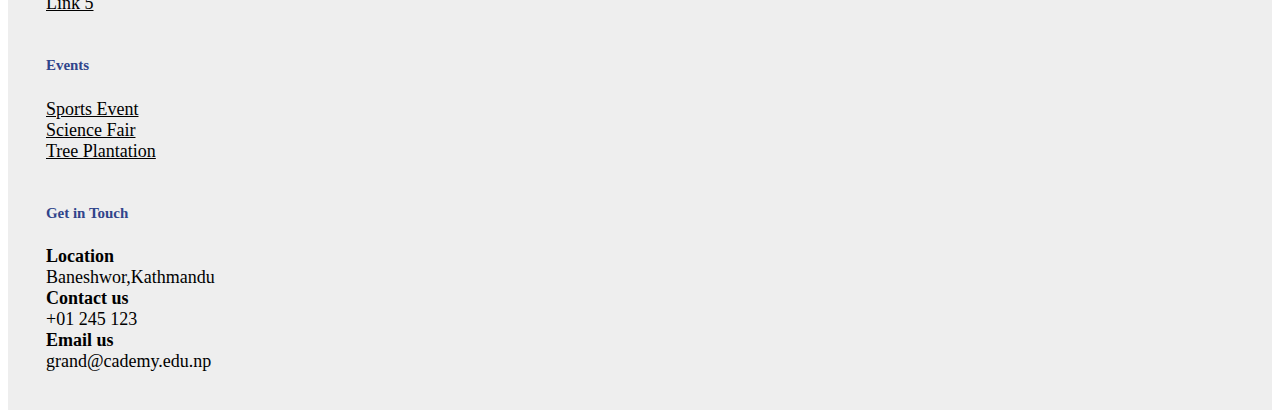
==== commit db257db6: "fixed "Apply" button color for small device" ====
--- a/index.html
+++ b/index.html
@@ -33,7 +33,10 @@
       <!-- 1. Social Media -->
       <section class="social-media">
         <div class="container-fluid">
-          <div class="row justify-content-md-end text-center" style="padding:5px 0px">
+          <div
+            class="row justify-content-md-end text-center"
+            style="padding: 5px 0px"
+          >
             <div class="col col-md-2"><a href="#">Facebook</a></div>
             <div class="col col-md-2"><a href="#">Twitter</a></div>
           </div>
@@ -113,7 +116,10 @@
       </section>
 
       <!-- 3. Navigation Bar -->
-      <nav class="navbar navbar-dark navbar-expand-lg sticky-top" style="padding:0rem;">
+      <nav
+        class="navbar navbar-dark navbar-expand-lg sticky-top"
+        style="padding: 0rem"
+      >
         <!--logo-->
         <a href="#" class="d-lg-none navbar-band" style="color: white"
           >Grand Academy</a
@@ -149,7 +155,10 @@
 
       <!-- 5. Welcome Image-->
       <section class="welcome-image">
-        <div class="container-fluid" style="background-color: #eeeeee">
+        <div
+          class="container-fluid"
+          style="padding: 0rem; background-color: #eeeeee"
+        >
           <img src="img/welcome.jpg" alt="welcome-image" class="img-fluid" />
         </div>
       </section>
@@ -159,7 +168,7 @@
         <div class="container-fluid text-center pt-3">
           <!-- Main Title -->
           <div class="row">
-            <div class="col-12" style="color:#088474;">
+            <div class="col-12" style="color: #088474">
               <h1>Awakening stars in every child</h1>
             </div>
           </div>
@@ -167,7 +176,7 @@
           <div class="row">
             <div class="col-xs-12 offset-md-2 col-md-8 offset-md-2 text-center">
               <h2>Welcome to our School</h2>
-              <hr id="custom-hr"/>
+              <hr id="custom-hr" />
               <p>
                 Lorem ipsum dolor sit, amet consectetur adipisicing elit.
                 Voluptate quaerat rerum, unde illum sequi nesciunt adipisci est
@@ -181,7 +190,7 @@
             <!-- For Tablets and Greater -->
             <div
               class="d-none d-sm-block col-sm-12 col-md-12 offset-lg-2 col-lg-8 offset-lg-2"
-              id ="custom-btn-group"
+              id="custom-btn-group"
             >
               <div class="row justify-content-center">
                 <div class="col-sm-3 col-md-3 col-lg-3">
@@ -195,7 +204,11 @@
                   </button>
                 </div>
                 <div class="col-sm-3 col-md-3 col-lg-3">
-                  <button type="button" class="btn btn-primary btn-block" id="green-btn">
+                  <button
+                    type="button"
+                    class="btn btn-primary btn-block"
+                    id="green-btn"
+                  >
                     Apply
                   </button>
                 </div>
@@ -214,7 +227,7 @@
                   <button type="button" class="btn btn-primary">
                     Admission
                   </button>
-                  <button type="button" class="btn btn-primary">Apply</button>
+                  <button type="button" class="btn btn-primary" id="green-btn">Apply</button>
                 </div>
               </div>
             </div>
@@ -225,7 +238,7 @@
       <!-- 7.1 Principal's Welcome -->
       <section class="principal-message">
         <div class="container-fluid">
-          <div class="row" style="padding-top:1rem">
+          <div class="row" style="padding-top: 1rem">
             <div class="offset-0 col-12 offset-0">
               <div class="row">
                 <!-- Principal Picture -->
@@ -243,7 +256,7 @@
                   <div class="row h-100">
                     <div class="col-xs-12 col-md-9">
                       <h2>Principal's Welcome</h2>
-                      <hr id="custom-hr"/>
+                      <hr id="custom-hr" />
                       <p>
                         Lorem ipsum, dolor sit amet consectetur adipisicing
                         elit. Vitae tempore, delectus exercitationem velit alias
@@ -280,7 +293,7 @@
                   <div class="row h-100">
                     <div class="col-12">
                       <h2>Why Grand Academy</h2>
-                      <hr id="custom-hr"/>
+                      <hr id="custom-hr" />
                       <p>
                         Lorem ipsum, dolor sit amet consectetur adipisicing
                         elit. Vitae tempore, delectus exercitationem velit alias
@@ -296,7 +309,10 @@
                 </div>
 
                 <!-- Video -->
-                <div class="col-12 col-lg-6 text-center" style="padding:10px 0px;">
+                <div
+                  class="col-12 col-lg-6 text-center"
+                  style="padding: 10px 0px"
+                >
                   <img src="img/video.png" alt="video" class="img-fluid" />
                 </div>
               </div>
@@ -387,9 +403,9 @@
         <div class="row">
           <div class="col-12 text-center" id="other-header">
             <h2>Latest News and Events</h2>
-            <hr id="custom-hr"/>
-            <br>
-            <br>
+            <hr id="custom-hr" />
+            <br />
+            <br />
           </div>
         </div>
 
@@ -426,7 +442,10 @@
             <!-- 1st item -->
             <div class="row">
               <!-- event image -->
-              <div class="col-lg-6 align-self-center text-center" id="event-img">
+              <div
+                class="col-lg-6 align-self-center text-center"
+                id="event-img"
+              >
                 <img class="img-fluid" src="img/event-img.jpg" alt="" />
               </div>
               <!-- event details -->
@@ -455,7 +474,10 @@
             <!-- 2nd item -->
             <div class="row">
               <!-- event image -->
-              <div class="col-lg-6 align-self-center text-center" id="event-img">
+              <div
+                class="col-lg-6 align-self-center text-center"
+                id="event-img"
+              >
                 <img class="img-fluid" src="img/event-img.jpg" alt="" />
               </div>
               <!-- event details -->
@@ -632,7 +654,7 @@
           <div class="row">
             <div class="col-12 text-center" id="other-header">
               <h2>Gallery</h2>
-              <hr id="custom-hr"/>
+              <hr id="custom-hr" />
             </div>
           </div>
 
@@ -768,14 +790,14 @@
         <div class="container-fluid">
           <div class="row">
             <div class="col-md-4">
-              <h3 style="font-weight:bold;">Enter the community</h3>
+              <h3 style="font-weight: bold">Enter the community</h3>
               <p>
                 Join the community of the Grand Academy by signing in our
                 mailing list today.
               </p>
             </div>
             <div class="col-md-8 align-self-center">
-              <div class="input-group mb-3" style="margin:16px 0px;">
+              <div class="input-group mb-3" style="margin: 16px 0px">
                 <input
                   type="text"
                   class="rounded-0 form-control"
@@ -799,7 +821,7 @@
       <!-- 13. Footer -->
       <section class="pg-footer">
         <div class="container-fluid">
-          <div class="row" style="padding:1rem">
+          <div class="row" style="padding: 1rem">
             <!--About Us-->
             <div class="col-md-6 col-lg-3">
               <div class="row">
@@ -807,7 +829,7 @@
                   <h5 id="footer-title">About Us</h5>
                 </div>
               </div>
-              <div class="row" style="padding-bottom: 0em;">
+              <div class="row" style="padding-bottom: 0em">
                 <div class="col-12">
                   <p>
                     Lorem ipsum dolor sit amet, consectetur adipisicing elit.
@@ -825,7 +847,7 @@
                   <h5 id="footer-title">Links</h5>
                 </div>
               </div>
-              <div class="row" style="padding-bottom: 1rem;">
+              <div class="row" style="padding-bottom: 1rem">
                 <div class="col-12">
                   <a href="#">Link 1<br /></a>
                   <a href="#">Link 2<br /></a>
@@ -843,7 +865,7 @@
                   <h5 id="footer-title">Events</h5>
                 </div>
               </div>
-              <div class="row" style="padding-bottom: 1rem;">
+              <div class="row" style="padding-bottom: 1rem">
                 <div class="col-12">
                   <a href="#">Sports Event<br /></a>
                   <a href="#">Science Fair<br /></a>
@@ -858,9 +880,10 @@
                   <h5 id="footer-title">Get in Touch</h5>
                 </div>
               </div>
-              <div class="row" style="padding-bottom: 0rem;">
+              <div class="row" style="padding-bottom: 0rem">
                 <div class="col-12">
-                  <b>Location</b><br /> Baneshwor,Kathmandu <br />
+                  <b>Location</b><br />
+                  Baneshwor,Kathmandu <br />
                   <b>Contact us</b><br />+01 245 123<br />
                   <b>Email us</b><br />grand@cademy.edu.np<br />
                 </div>
@@ -872,6 +895,7 @@
 
       <!-- END OF BODY -->
     </div>
+
 
     <!-- Bootstrap JS and Jquery -->
     <script
@@ -884,5 +908,15 @@
       integrity="sha384-ho+j7jyWK8fNQe+A12Hb8AhRq26LrZ/JpcUGGOn+Y7RsweNrtN/tE3MoK7ZeZDyx"
       crossorigin="anonymous"
     ></script>
+
+    <!-- Navbar Active Button Selector -->
+    <script type="text/javascript">
+      $(document).ready(function () {
+        $(".nav-item").on("click", function () {
+          $(".nav-item").removeClass("active");
+          $(this).addClass("active");
+        });
+      });
+    </script>
   </body>
 </html>
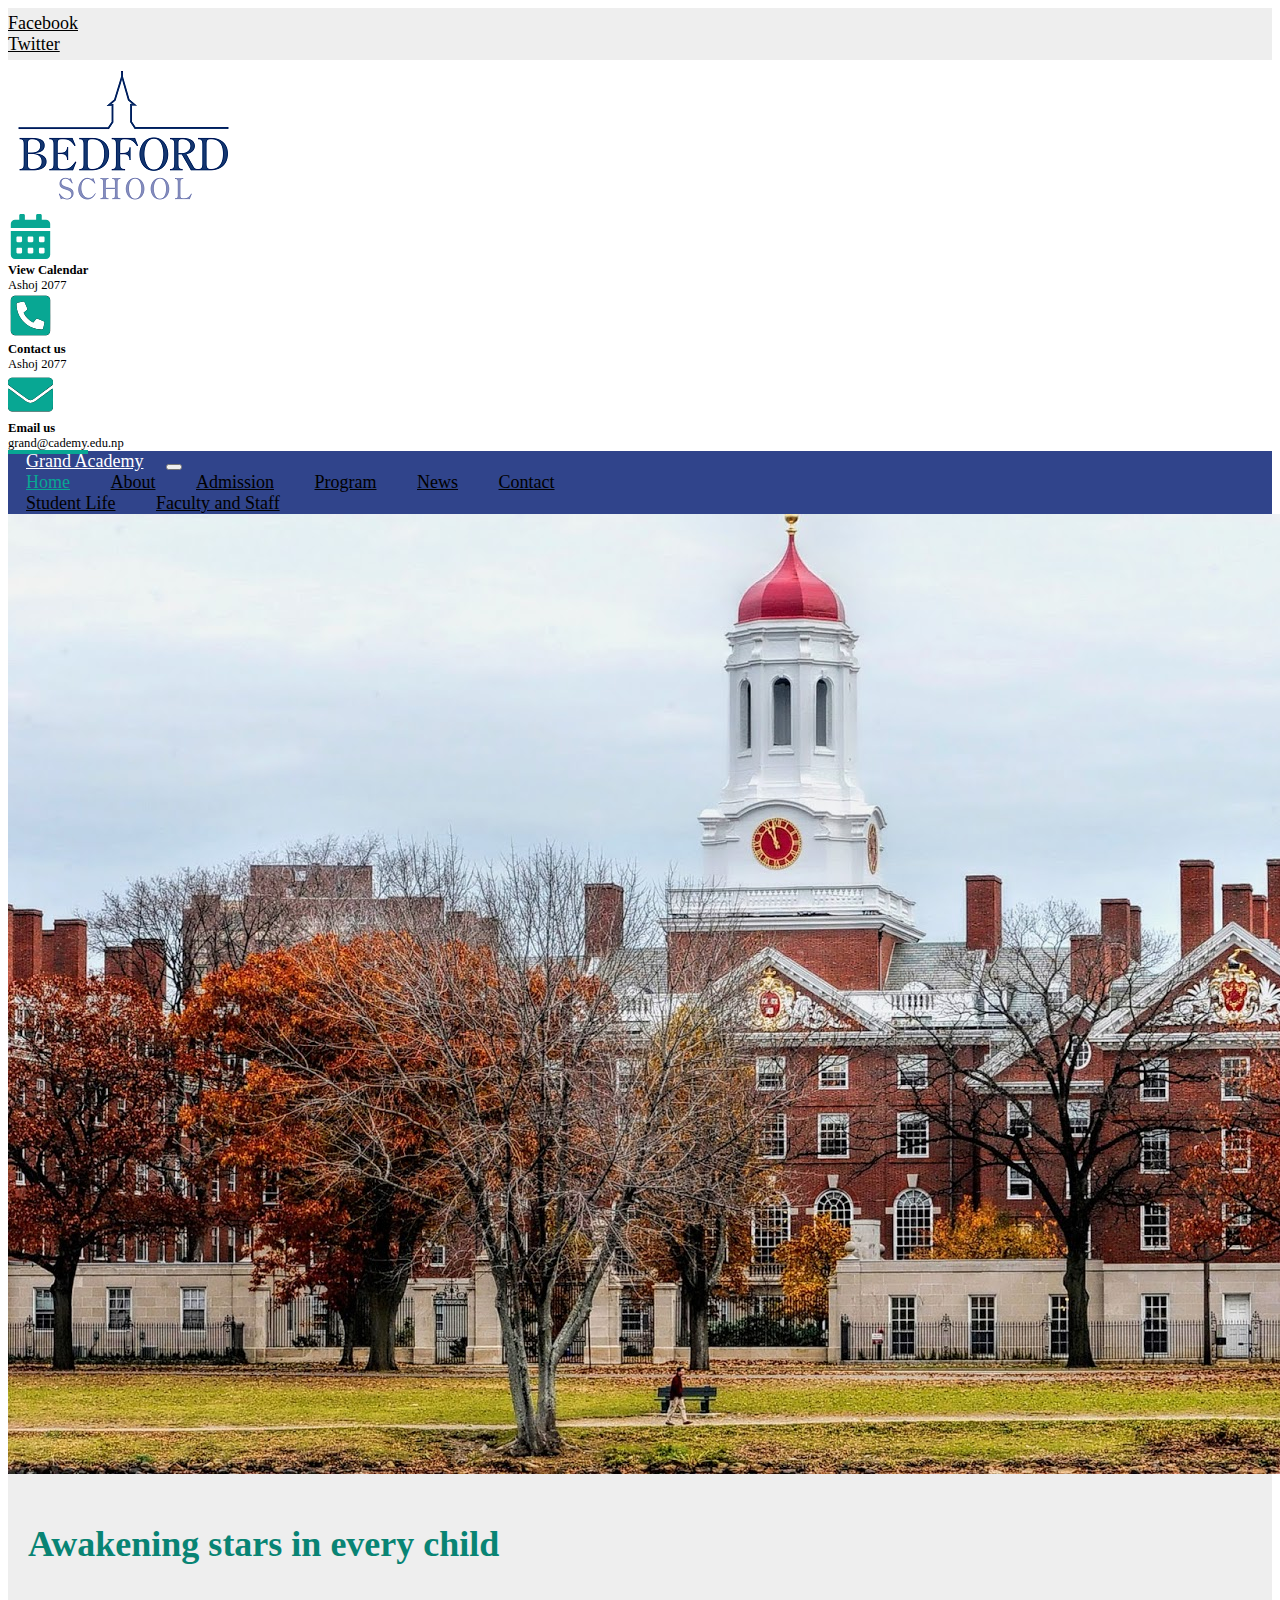
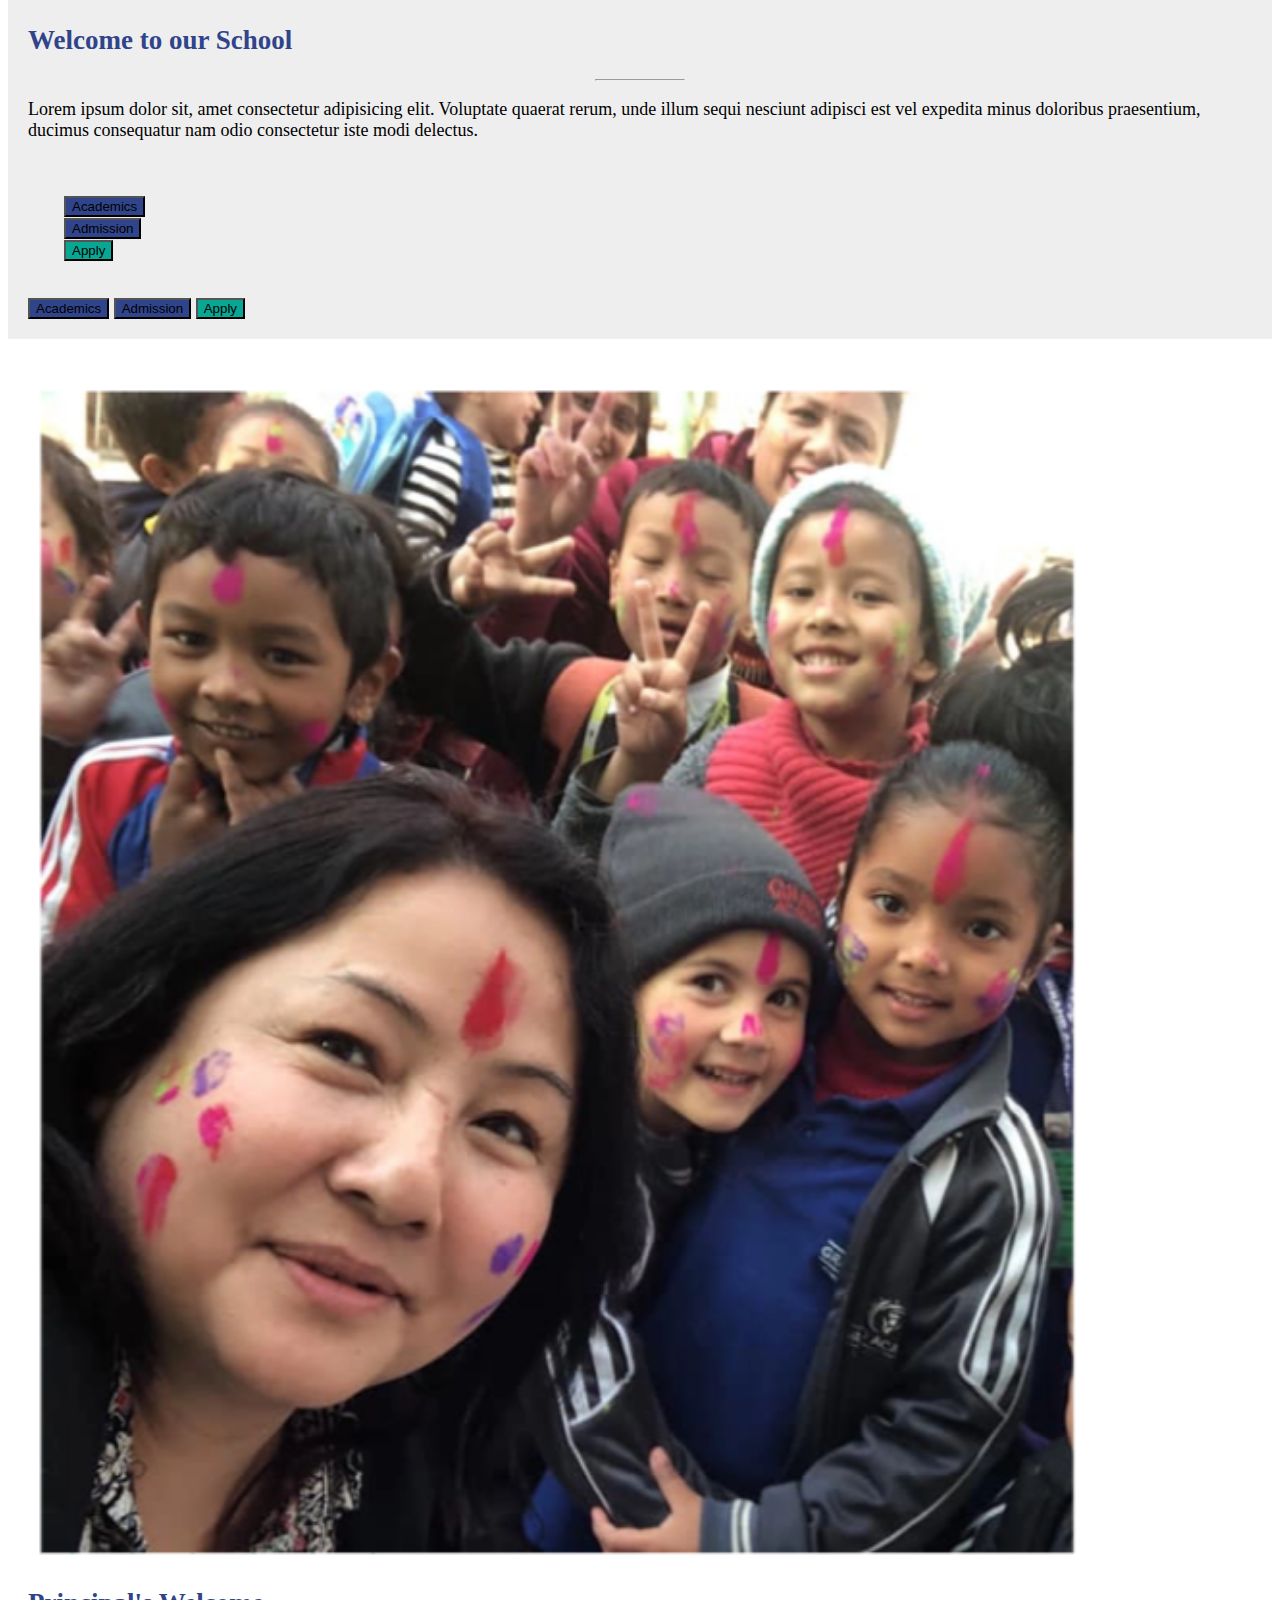
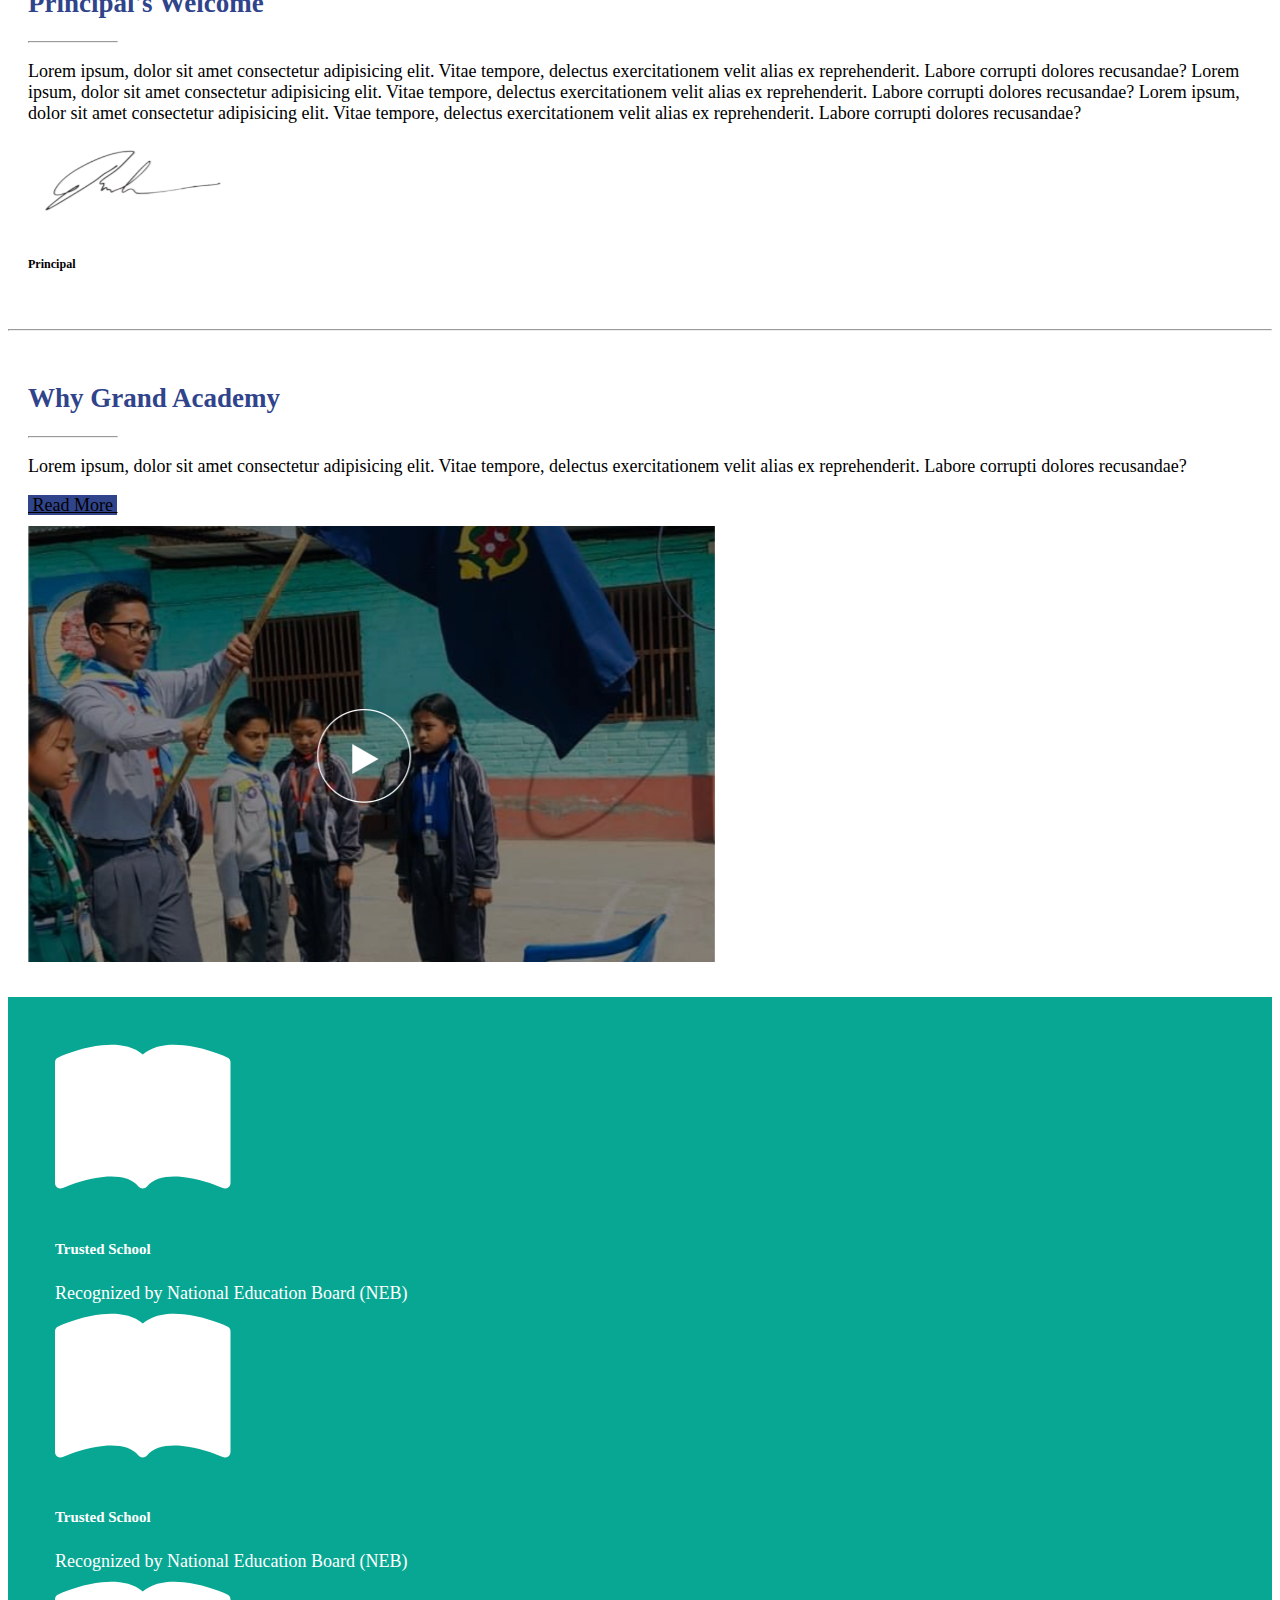
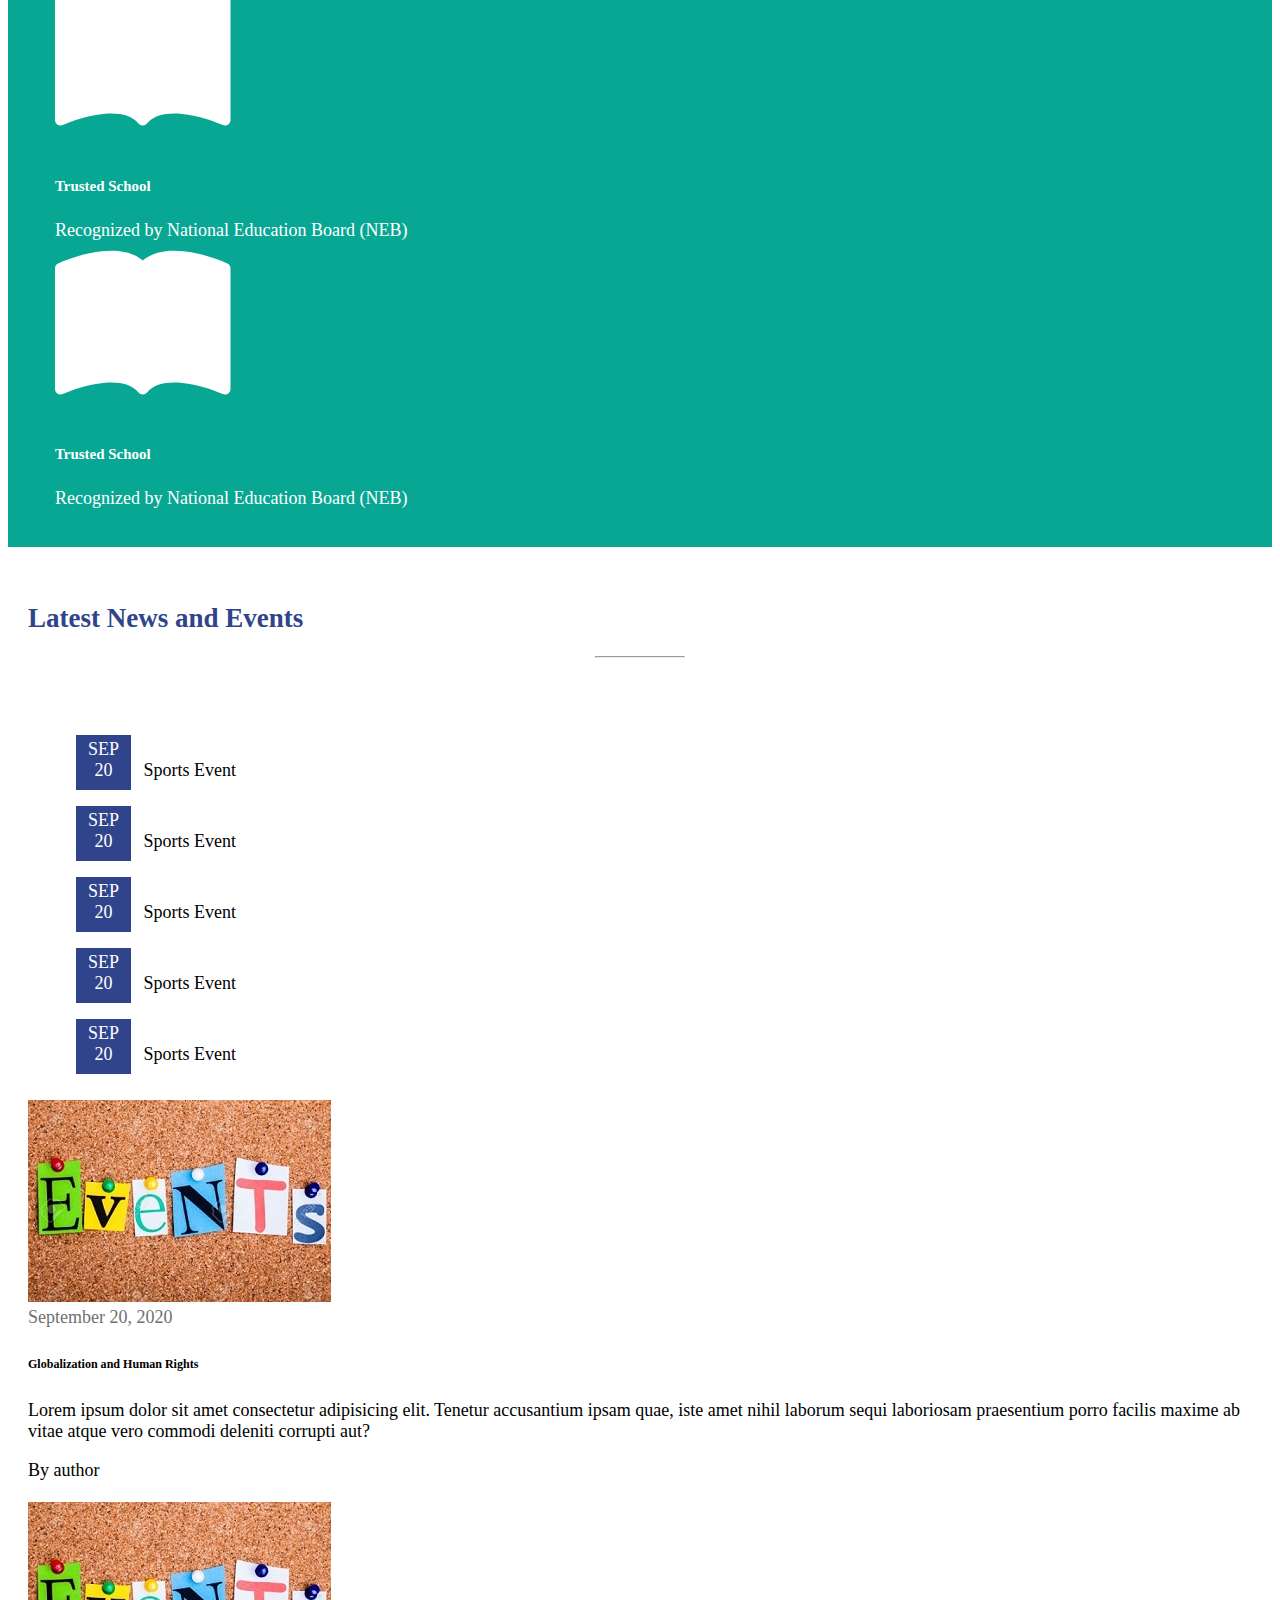
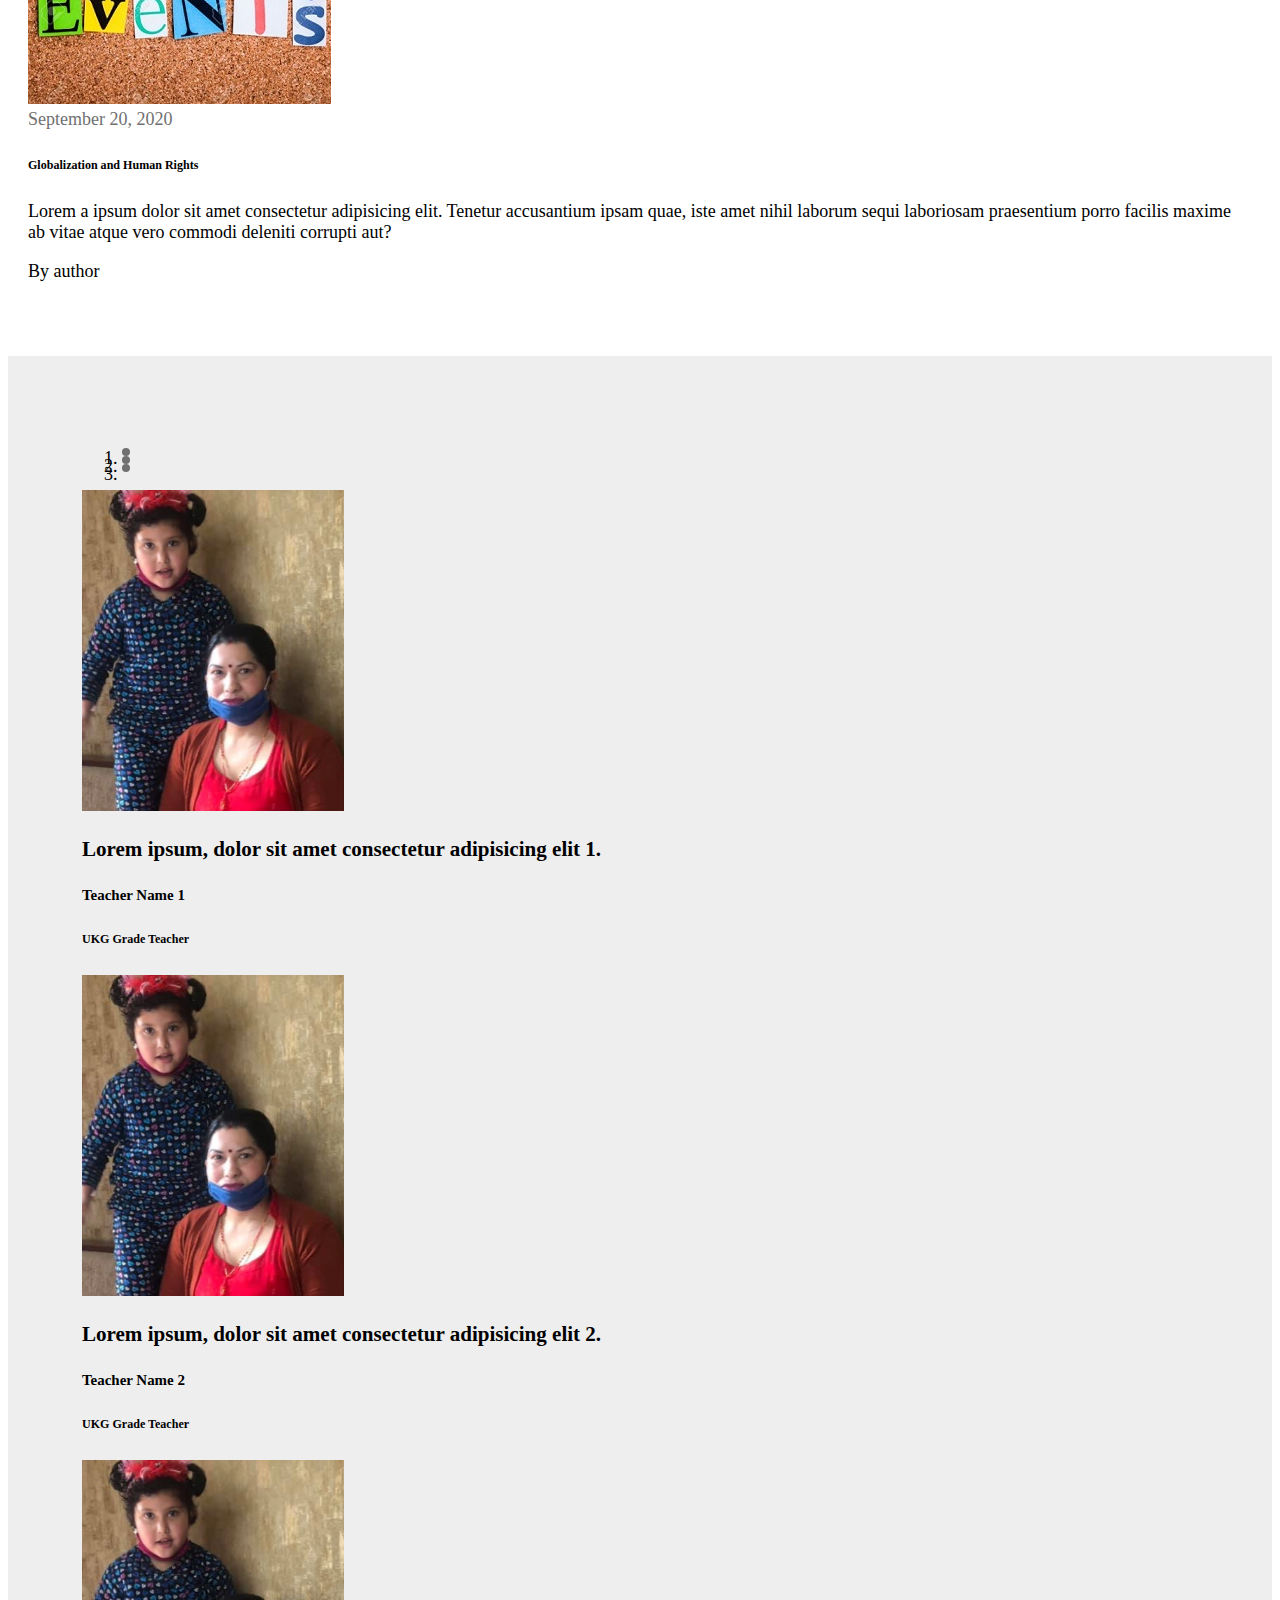
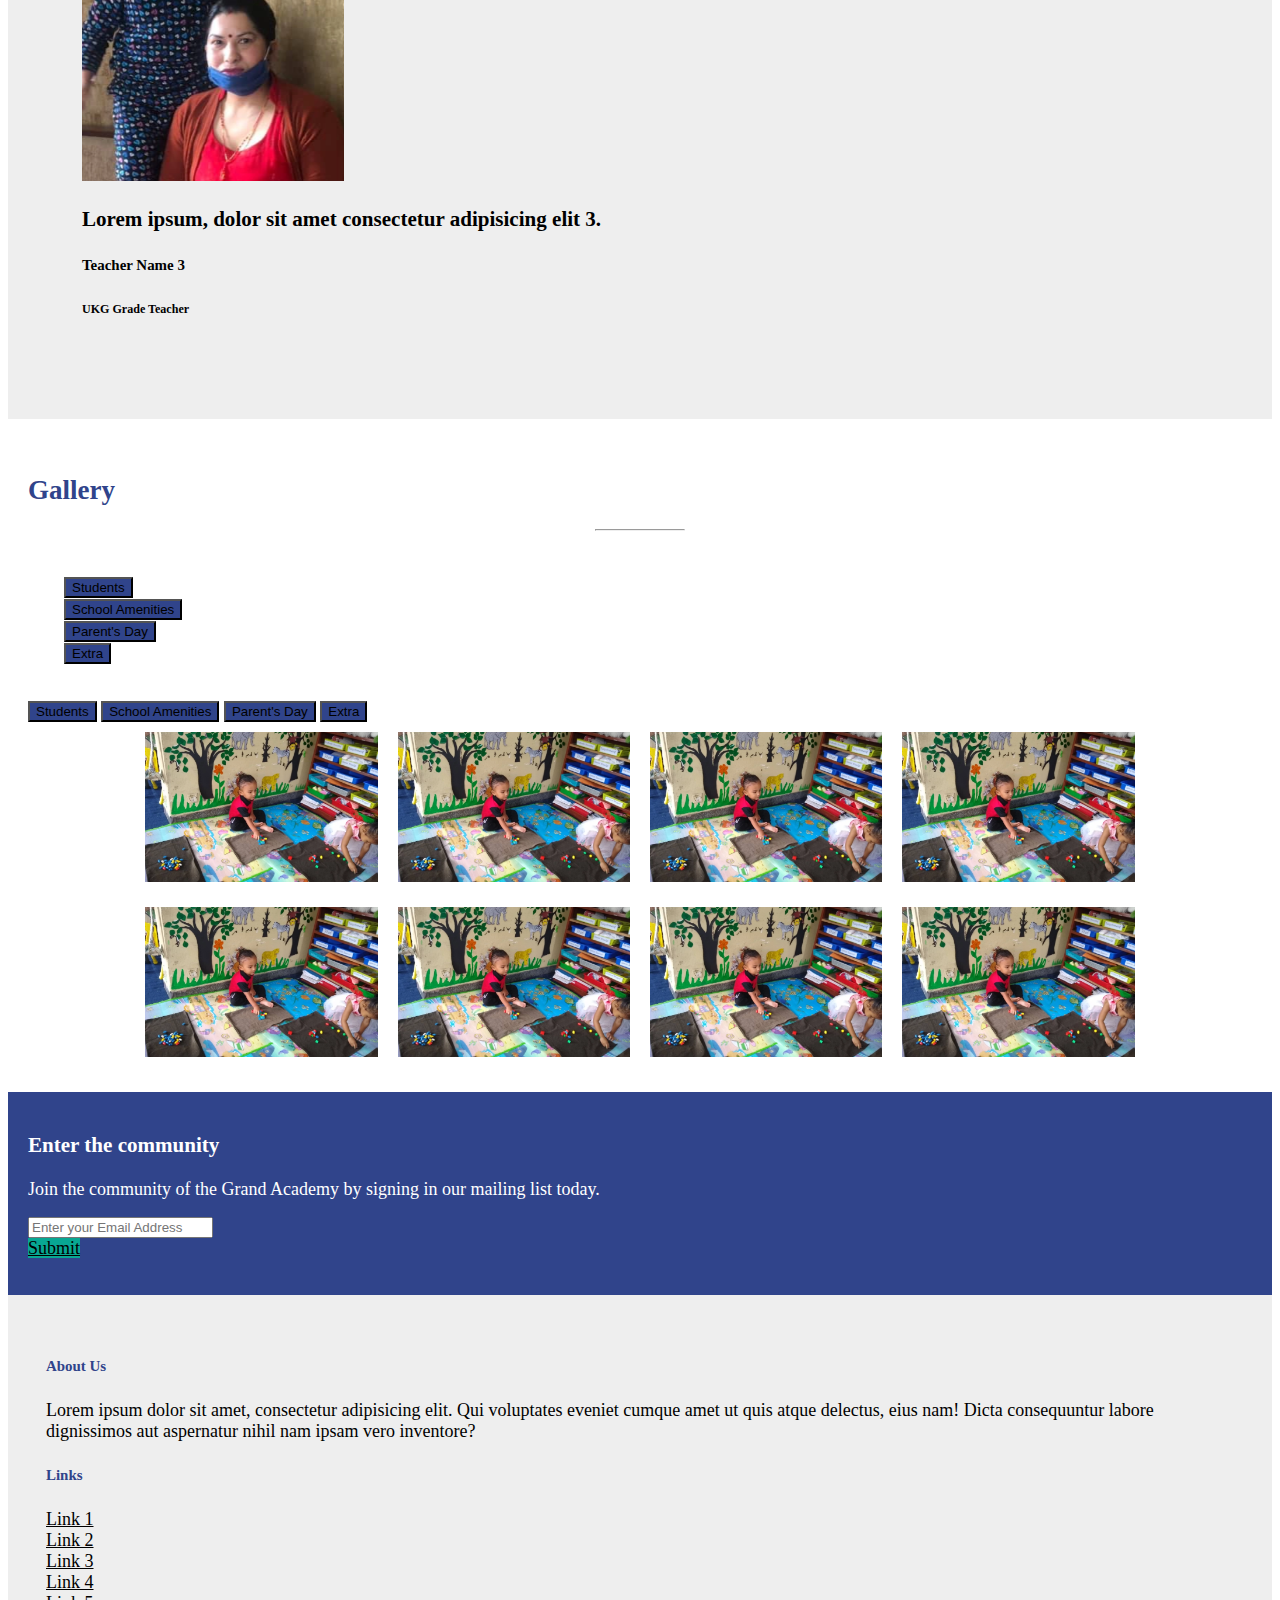
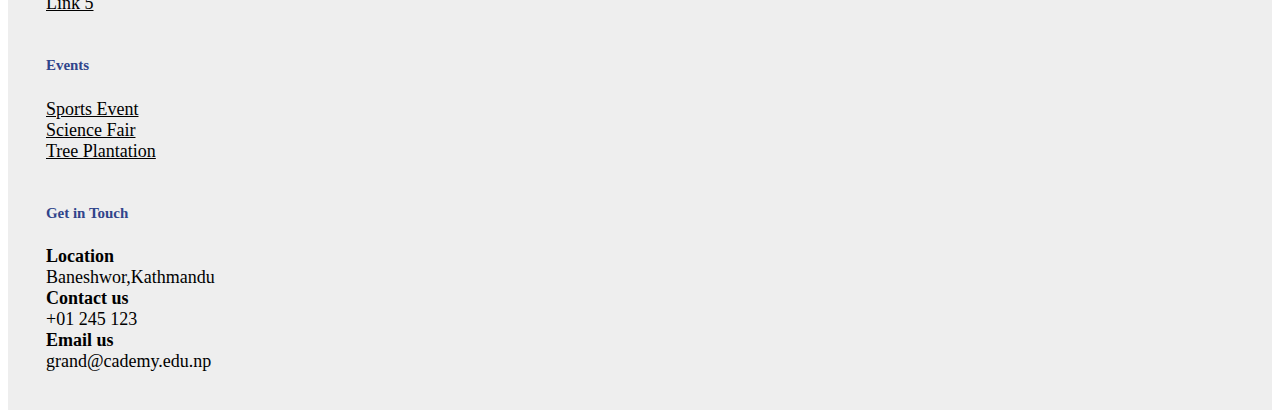
==== commit c5b417ee: "fixed padding in nav-bar logo" ====
--- a/index.html
+++ b/index.html
@@ -121,7 +121,7 @@
         style="padding: 0rem"
       >
         <!--logo-->
-        <a href="#" class="d-lg-none navbar-band" style="color: white"
+        <a href="#" class="d-lg-none navbar-band" style="color: white; padding:1rem;"
           >Grand Academy</a
         >
 
